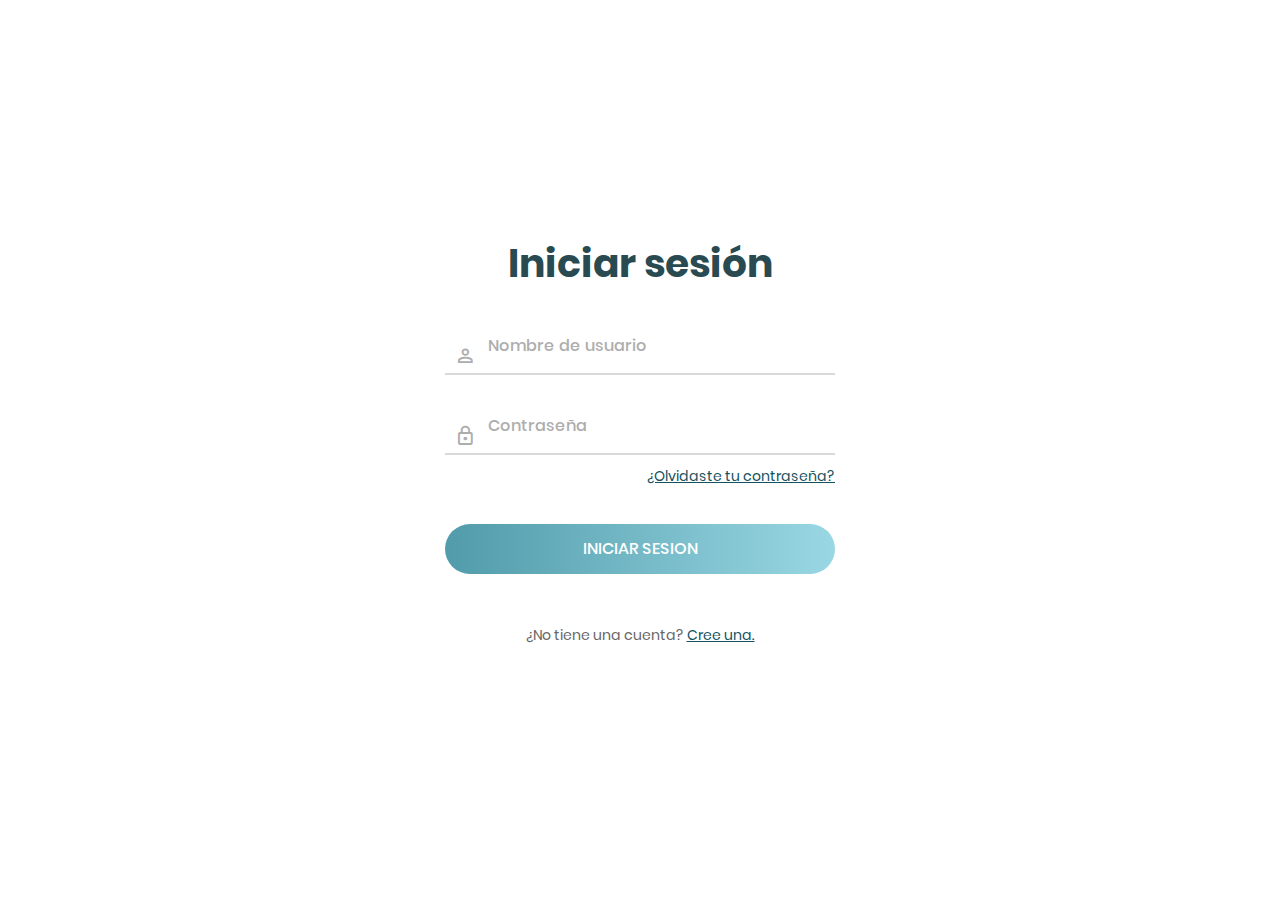
==== Login/index.html @ 6025db50 "Login" ====
<!DOCTYPE html>
<html lang="es">
<head>
	<title>Login</title>
	<meta charset="UTF-8">
	<meta name="viewport" content="width=device-width, initial-scale=1">
	<link rel="icon" type="image/png" href="images/icons/harasho.jpg"/>
	<link rel="stylesheet" type="text/css" href="fonts/font-awesome-4.7.0/css/font-awesome.min.css">
	<link rel="stylesheet" type="text/css" href="fonts/iconic/css/material-design-iconic-font.min.css">
	<link rel="stylesheet" type="text/css" href="css/util.css">
	<link rel="stylesheet" type="text/css" href="css/main.css">
</head>
<body>	
	<div class="limiter">
		<div class="container-login100" style="background-image: url('images/erza.png');">
			<div class="wrap-login100 p-l-55 p-r-55 p-t-60 p-b-54">
				<form class="login100-form validate-form">
					<span class="login100-form-title p-b-30">
						Iniciar sesión
					</span>

					<div class="wrap-input100 validate-input m-b-23" data-validate = "Ingrese su nombre de usuario">
						<input class="input100" type="text" name="username" placeholder="Nombre de usuario">
						<span class="focus-input100" data-symbol="&#xf206;"></span>
					</div>

					<div class="wrap-input100 validate-input" data-validate="Ingrese su contraseña">
						<input class="input100" type="password" name="pass" placeholder="Contraseña">
						<span class="focus-input100" data-symbol="&#xf190;"></span>
					</div>
					
					<div class="text-right p-t-8 p-b-35">
						<a href="#">
							¿Olvidaste tu contraseña?
						</a>
					</div>
					
					<div class="container-login100-form-btn">
						<div class="wrap-login100-form-btn">
							<div class="login100-form-bgbtn"></div>
							<button class="login100-form-btn">
								Iniciar sesion
							</button>
						</div>
					</div>

					<div class="flex-col-c p-t-50">
						<span class="txt1 p-b-17">
							¿No tiene una cuenta?
							<a href="#">
							Cree una.
							</a>
						</span>
					</div>
				</form>
			</div>
		</div>
	</div>
	

	<div id="dropDownSelect1"></div>
	
	<script src="css/jquery-3.2.1.min.js"></script>
	<script src="js/main.js"></script>

</body>
</html>
---- Login/fonts/iconic/css/material-design-iconic-font.min.css ----
@font-face{font-family:Material-Design-Iconic-Font;src:url(../fonts/Material-Design-Iconic-Font.woff2?v=2.2.0) format('woff2'),url(../fonts/Material-Design-Iconic-Font.woff?v=2.2.0) format('woff'),url(../fonts/Material-Design-Iconic-Font.ttf?v=2.2.0) format('truetype')}.zmdi{display:inline-block;font:normal normal normal 14px/1 'Material-Design-Iconic-Font';font-size:inherit;text-rendering:auto;-webkit-font-smoothing:antialiased;-moz-osx-font-smoothing:grayscale}.zmdi-hc-lg{font-size:1.33333333em;line-height:.75em;vertical-align:-15%}.zmdi-hc-2x{font-size:2em}.zmdi-hc-3x{font-size:3em}.zmdi-hc-4x{font-size:4em}.zmdi-hc-5x{font-size:5em}.zmdi-hc-fw{width:1.28571429em;text-align:center}.zmdi-hc-ul{padding-left:0;margin-left:2.14285714em;list-style-type:none}.zmdi-hc-ul>li{position:relative}.zmdi-hc-li{position:absolute;left:-2.14285714em;width:2.14285714em;top:.14285714em;text-align:center}.zmdi-hc-li.zmdi-hc-lg{left:-1.85714286em}.zmdi-hc-border{padding:.1em .25em;border:solid .1em #9e9e9e;border-radius:2px}.zmdi-hc-border-circle{padding:.1em .25em;border:solid .1em #9e9e9e;border-radius:50%}.zmdi.pull-left{float:left;margin-right:.15em}.zmdi.pull-right{float:right;margin-left:.15em}.zmdi-hc-spin{-webkit-animation:zmdi-spin 1.5s infinite linear;animation:zmdi-spin 1.5s infinite linear}.zmdi-hc-spin-reverse{-webkit-animation:zmdi-spin-reverse 1.5s infinite linear;animation:zmdi-spin-reverse 1.5s infinite linear}@-webkit-keyframes zmdi-spin{0%{-webkit-transform:rotate(0deg);transform:rotate(0deg)}100%{-webkit-transform:rotate(359deg);transform:rotate(359deg)}}@keyframes zmdi-spin{0%{-webkit-transform:rotate(0deg);transform:rotate(0deg)}100%{-webkit-transform:rotate(359deg);transform:rotate(359deg)}}@-webkit-keyframes zmdi-spin-reverse{0%{-webkit-transform:rotate(0deg);transform:rotate(0deg)}100%{-webkit-transform:rotate(-359deg);transform:rotate(-359deg)}}@keyframes zmdi-spin-reverse{0%{-webkit-transform:rotate(0deg);transform:rotate(0deg)}100%{-webkit-transform:rotate(-359deg);transform:rotate(-359deg)}}.zmdi-hc-rotate-90{-webkit-transform:rotate(90deg);-ms-transform:rotate(90deg);transform:rotate(90deg)}.zmdi-hc-rotate-180{-webkit-transform:rotate(180deg);-ms-transform:rotate(180deg);transform:rotate(180deg)}.zmdi-hc-rotate-270{-webkit-transform:rotate(270deg);-ms-transform:rotate(270deg);transform:rotate(270deg)}.zmdi-hc-flip-horizontal{-webkit-transform:scale(-1,1);-ms-transform:scale(-1,1);transform:scale(-1,1)}.zmdi-hc-flip-vertical{-webkit-transform:scale(1,-1);-ms-transform:scale(1,-1);transform:scale(1,-1)}.zmdi-hc-stack{position:relative;display:inline-block;width:2em;height:2em;line-height:2em;vertical-align:middle}.zmdi-hc-stack-1x,.zmdi-hc-stack-2x{position:absolute;left:0;width:100%;text-align:center}.zmdi-hc-stack-1x{line-height:inherit}.zmdi-hc-stack-2x{font-size:2em}.zmdi-hc-inverse{color:#fff}.zmdi-3d-rotation:before{content:'\f101'}.zmdi-airplane-off:before{content:'\f102'}.zmdi-airplane:before{content:'\f103'}.zmdi-album:before{content:'\f104'}.zmdi-archive:before{content:'\f105'}.zmdi-assignment-account:before{content:'\f106'}.zmdi-assignment-alert:before{content:'\f107'}.zmdi-assignment-check:before{content:'\f108'}.zmdi-assignment-o:before{content:'\f109'}.zmdi-assignment-return:before{content:'\f10a'}.zmdi-assignment-returned:before{content:'\f10b'}.zmdi-assignment:before{content:'\f10c'}.zmdi-attachment-alt:before{content:'\f10d'}.zmdi-attachment:before{content:'\f10e'}.zmdi-audio:before{content:'\f10f'}.zmdi-badge-check:before{content:'\f110'}.zmdi-balance-wallet:before{content:'\f111'}.zmdi-balance:before{content:'\f112'}.zmdi-battery-alert:before{content:'\f113'}.zmdi-battery-flash:before{content:'\f114'}.zmdi-battery-unknown:before{content:'\f115'}.zmdi-battery:before{content:'\f116'}.zmdi-bike:before{content:'\f117'}.zmdi-block-alt:before{content:'\f118'}.zmdi-block:before{content:'\f119'}.zmdi-boat:before{content:'\f11a'}.zmdi-book-image:before{content:'\f11b'}.zmdi-book:before{content:'\f11c'}.zmdi-bookmark-outline:before{content:'\f11d'}.zmdi-bookmark:before{content:'\f11e'}.zmdi-brush:before{content:'\f11f'}.zmdi-bug:before{content:'\f120'}.zmdi-bus:before{content:'\f121'}.zmdi-cake:before{content:'\f122'}.zmdi-car-taxi:before{content:'\f123'}.zmdi-car-wash:before{content:'\f124'}.zmdi-car:before{content:'\f125'}.zmdi-card-giftcard:before{content:'\f126'}.zmdi-card-membership:before{content:'\f127'}.zmdi-card-travel:before{content:'\f128'}.zmdi-card:before{content:'\f129'}.zmdi-case-check:before{content:'\f12a'}.zmdi-case-download:before{content:'\f12b'}.zmdi-case-play:before{content:'\f12c'}.zmdi-case:before{content:'\f12d'}.zmdi-cast-connected:before{content:'\f12e'}.zmdi-cast:before{content:'\f12f'}.zmdi-chart-donut:before{content:'\f130'}.zmdi-chart:before{content:'\f131'}.zmdi-city-alt:before{content:'\f132'}.zmdi-city:before{content:'\f133'}.zmdi-close-circle-o:before{content:'\f134'}.zmdi-close-circle:before{content:'\f135'}.zmdi-close:before{content:'\f136'}.zmdi-cocktail:before{content:'\f137'}.zmdi-code-setting:before{content:'\f138'}.zmdi-code-smartphone:before{content:'\f139'}.zmdi-code:before{content:'\f13a'}.zmdi-coffee:before{content:'\f13b'}.zmdi-collection-bookmark:before{content:'\f13c'}.zmdi-collection-case-play:before{content:'\f13d'}.zmdi-collection-folder-image:before{content:'\f13e'}.zmdi-collection-image-o:before{content:'\f13f'}.zmdi-collection-image:before{content:'\f140'}.zmdi-collection-item-1:before{content:'\f141'}.zmdi-collection-item-2:before{content:'\f142'}.zmdi-collection-item-3:before{content:'\f143'}.zmdi-collection-item-4:before{content:'\f144'}.zmdi-collection-item-5:before{content:'\f145'}.zmdi-collection-item-6:before{content:'\f146'}.zmdi-collection-item-7:before{content:'\f147'}.zmdi-collection-item-8:before{content:'\f148'}.zmdi-collection-item-9-plus:before{content:'\f149'}.zmdi-collection-item-9:before{content:'\f14a'}.zmdi-collection-item:before{content:'\f14b'}.zmdi-collection-music:before{content:'\f14c'}.zmdi-collection-pdf:before{content:'\f14d'}.zmdi-collection-plus:before{content:'\f14e'}.zmdi-collection-speaker:before{content:'\f14f'}.zmdi-collection-text:before{content:'\f150'}.zmdi-collection-video:before{content:'\f151'}.zmdi-compass:before{content:'\f152'}.zmdi-cutlery:before{content:'\f153'}.zmdi-delete:before{content:'\f154'}.zmdi-dialpad:before{content:'\f155'}.zmdi-dns:before{content:'\f156'}.zmdi-drink:before{content:'\f157'}.zmdi-edit:before{content:'\f158'}.zmdi-email-open:before{content:'\f159'}.zmdi-email:before{content:'\f15a'}.zmdi-eye-off:before{content:'\f15b'}.zmdi-eye:before{content:'\f15c'}.zmdi-eyedropper:before{content:'\f15d'}.zmdi-favorite-outline:before{content:'\f15e'}.zmdi-favorite:before{content:'\f15f'}.zmdi-filter-list:before{content:'\f160'}.zmdi-fire:before{content:'\f161'}.zmdi-flag:before{content:'\f162'}.zmdi-flare:before{content:'\f163'}.zmdi-flash-auto:before{content:'\f164'}.zmdi-flash-off:before{content:'\f165'}.zmdi-flash:before{content:'\f166'}.zmdi-flip:before{content:'\f167'}.zmdi-flower-alt:before{content:'\f168'}.zmdi-flower:before{content:'\f169'}.zmdi-font:before{content:'\f16a'}.zmdi-fullscreen-alt:before{content:'\f16b'}.zmdi-fullscreen-exit:before{content:'\f16c'}.zmdi-fullscreen:before{content:'\f16d'}.zmdi-functions:before{content:'\f16e'}.zmdi-gas-station:before{content:'\f16f'}.zmdi-gesture:before{content:'\f170'}.zmdi-globe-alt:before{content:'\f171'}.zmdi-globe-lock:before{content:'\f172'}.zmdi-globe:before{content:'\f173'}.zmdi-graduation-cap:before{content:'\f174'}.zmdi-home:before{content:'\f175'}.zmdi-hospital-alt:before{content:'\f176'}.zmdi-hospital:before{content:'\f177'}.zmdi-hotel:before{content:'\f178'}.zmdi-hourglass-alt:before{content:'\f179'}.zmdi-hourglass-outline:before{content:'\f17a'}.zmdi-hourglass:before{content:'\f17b'}.zmdi-http:before{content:'\f17c'}.zmdi-image-alt:before{content:'\f17d'}.zmdi-image-o:before{content:'\f17e'}.zmdi-image:before{content:'\f17f'}.zmdi-inbox:before{content:'\f180'}.zmdi-invert-colors-off:before{content:'\f181'}.zmdi-invert-colors:before{content:'\f182'}.zmdi-key:before{content:'\f183'}.zmdi-label-alt-outline:before{content:'\f184'}.zmdi-label-alt:before{content:'\f185'}.zmdi-label-heart:before{content:'\f186'}.zmdi-label:before{content:'\f187'}.zmdi-labels:before{content:'\f188'}.zmdi-lamp:before{content:'\f189'}.zmdi-landscape:before{content:'\f18a'}.zmdi-layers-off:before{content:'\f18b'}.zmdi-layers:before{content:'\f18c'}.zmdi-library:before{content:'\f18d'}.zmdi-link:before{content:'\f18e'}.zmdi-lock-open:before{content:'\f18f'}.zmdi-lock-outline:before{content:'\f190'}.zmdi-lock:before{content:'\f191'}.zmdi-mail-reply-all:before{content:'\f192'}.zmdi-mail-reply:before{content:'\f193'}.zmdi-mail-send:before{content:'\f194'}.zmdi-mall:before{content:'\f195'}.zmdi-map:before{content:'\f196'}.zmdi-menu:before{content:'\f197'}.zmdi-money-box:before{content:'\f198'}.zmdi-money-off:before{content:'\f199'}.zmdi-money:before{content:'\f19a'}.zmdi-more-vert:before{content:'\f19b'}.zmdi-more:before{content:'\f19c'}.zmdi-movie-alt:before{content:'\f19d'}.zmdi-movie:before{content:'\f19e'}.zmdi-nature-people:before{content:'\f19f'}.zmdi-nature:before{content:'\f1a0'}.zmdi-navigation:before{content:'\f1a1'}.zmdi-open-in-browser:before{content:'\f1a2'}.zmdi-open-in-new:before{content:'\f1a3'}.zmdi-palette:before{content:'\f1a4'}.zmdi-parking:before{content:'\f1a5'}.zmdi-pin-account:before{content:'\f1a6'}.zmdi-pin-assistant:before{content:'\f1a7'}.zmdi-pin-drop:before{content:'\f1a8'}.zmdi-pin-help:before{content:'\f1a9'}.zmdi-pin-off:before{content:'\f1aa'}.zmdi-pin:before{content:'\f1ab'}.zmdi-pizza:before{content:'\f1ac'}.zmdi-plaster:before{content:'\f1ad'}.zmdi-power-setting:before{content:'\f1ae'}.zmdi-power:before{content:'\f1af'}.zmdi-print:before{content:'\f1b0'}.zmdi-puzzle-piece:before{content:'\f1b1'}.zmdi-quote:before{content:'\f1b2'}.zmdi-railway:before{content:'\f1b3'}.zmdi-receipt:before{content:'\f1b4'}.zmdi-refresh-alt:before{content:'\f1b5'}.zmdi-refresh-sync-alert:before{content:'\f1b6'}.zmdi-refresh-sync-off:before{content:'\f1b7'}.zmdi-refresh-sync:before{content:'\f1b8'}.zmdi-refresh:before{content:'\f1b9'}.zmdi-roller:before{content:'\f1ba'}.zmdi-ruler:before{content:'\f1bb'}.zmdi-scissors:before{content:'\f1bc'}.zmdi-screen-rotation-lock:before{content:'\f1bd'}.zmdi-screen-rotation:before{content:'\f1be'}.zmdi-search-for:before{content:'\f1bf'}.zmdi-search-in-file:before{content:'\f1c0'}.zmdi-search-in-page:before{content:'\f1c1'}.zmdi-search-replace:before{content:'\f1c2'}.zmdi-search:before{content:'\f1c3'}.zmdi-seat:before{content:'\f1c4'}.zmdi-settings-square:before{content:'\f1c5'}.zmdi-settings:before{content:'\f1c6'}.zmdi-shield-check:before{content:'\f1c7'}.zmdi-shield-security:before{content:'\f1c8'}.zmdi-shopping-basket:before{content:'\f1c9'}.zmdi-shopping-cart-plus:before{content:'\f1ca'}.zmdi-shopping-cart:before{content:'\f1cb'}.zmdi-sign-in:before{content:'\f1cc'}.zmdi-sort-amount-asc:before{content:'\f1cd'}.zmdi-sort-amount-desc:before{content:'\f1ce'}.zmdi-sort-asc:before{content:'\f1cf'}.zmdi-sort-desc:before{content:'\f1d0'}.zmdi-spellcheck:before{content:'\f1d1'}.zmdi-storage:before{content:'\f1d2'}.zmdi-store-24:before{content:'\f1d3'}.zmdi-store:before{content:'\f1d4'}.zmdi-subway:before{content:'\f1d5'}.zmdi-sun:before{content:'\f1d6'}.zmdi-tab-unselected:before{content:'\f1d7'}.zmdi-tab:before{content:'\f1d8'}.zmdi-tag-close:before{content:'\f1d9'}.zmdi-tag-more:before{content:'\f1da'}.zmdi-tag:before{content:'\f1db'}.zmdi-thumb-down:before{content:'\f1dc'}.zmdi-thumb-up-down:before{content:'\f1dd'}.zmdi-thumb-up:before{content:'\f1de'}.zmdi-ticket-star:before{content:'\f1df'}.zmdi-toll:before{content:'\f1e0'}.zmdi-toys:before{content:'\f1e1'}.zmdi-traffic:before{content:'\f1e2'}.zmdi-translate:before{content:'\f1e3'}.zmdi-triangle-down:before{content:'\f1e4'}.zmdi-triangle-up:before{content:'\f1e5'}.zmdi-truck:before{content:'\f1e6'}.zmdi-turning-sign:before{content:'\f1e7'}.zmdi-wallpaper:before{content:'\f1e8'}.zmdi-washing-machine:before{content:'\f1e9'}.zmdi-window-maximize:before{content:'\f1ea'}.zmdi-window-minimize:before{content:'\f1eb'}.zmdi-window-restore:before{content:'\f1ec'}.zmdi-wrench:before{content:'\f1ed'}.zmdi-zoom-in:before{content:'\f1ee'}.zmdi-zoom-out:before{content:'\f1ef'}.zmdi-alert-circle-o:before{content:'\f1f0'}.zmdi-alert-circle:before{content:'\f1f1'}.zmdi-alert-octagon:before{content:'\f1f2'}.zmdi-alert-polygon:before{content:'\f1f3'}.zmdi-alert-triangle:before{content:'\f1f4'}.zmdi-help-outline:before{content:'\f1f5'}.zmdi-help:before{content:'\f1f6'}.zmdi-info-outline:before{content:'\f1f7'}.zmdi-info:before{content:'\f1f8'}.zmdi-notifications-active:before{content:'\f1f9'}.zmdi-notifications-add:before{content:'\f1fa'}.zmdi-notifications-none:before{content:'\f1fb'}.zmdi-notifications-off:before{content:'\f1fc'}.zmdi-notifications-paused:before{content:'\f1fd'}.zmdi-notifications:before{content:'\f1fe'}.zmdi-account-add:before{content:'\f1ff'}.zmdi-account-box-mail:before{content:'\f200'}.zmdi-account-box-o:before{content:'\f201'}.zmdi-account-box-phone:before{content:'\f202'}.zmdi-account-box:before{content:'\f203'}.zmdi-account-calendar:before{content:'\f204'}.zmdi-account-circle:before{content:'\f205'}.zmdi-account-o:before{content:'\f206'}.zmdi-account:before{content:'\f207'}.zmdi-accounts-add:before{content:'\f208'}.zmdi-accounts-alt:before{content:'\f209'}.zmdi-accounts-list-alt:before{content:'\f20a'}.zmdi-accounts-list:before{content:'\f20b'}.zmdi-accounts-outline:before{content:'\f20c'}.zmdi-accounts:before{content:'\f20d'}.zmdi-face:before{content:'\f20e'}.zmdi-female:before{content:'\f20f'}.zmdi-male-alt:before{content:'\f210'}.zmdi-male-female:before{content:'\f211'}.zmdi-male:before{content:'\f212'}.zmdi-mood-bad:before{content:'\f213'}.zmdi-mood:before{content:'\f214'}.zmdi-run:before{content:'\f215'}.zmdi-walk:before{content:'\f216'}.zmdi-cloud-box:before{content:'\f217'}.zmdi-cloud-circle:before{content:'\f218'}.zmdi-cloud-done:before{content:'\f219'}.zmdi-cloud-download:before{content:'\f21a'}.zmdi-cloud-off:before{content:'\f21b'}.zmdi-cloud-outline-alt:before{content:'\f21c'}.zmdi-cloud-outline:before{content:'\f21d'}.zmdi-cloud-upload:before{content:'\f21e'}.zmdi-cloud:before{content:'\f21f'}.zmdi-download:before{content:'\f220'}.zmdi-file-plus:before{content:'\f221'}.zmdi-file-text:before{content:'\f222'}.zmdi-file:before{content:'\f223'}.zmdi-folder-outline:before{content:'\f224'}.zmdi-folder-person:before{content:'\f225'}.zmdi-folder-star-alt:before{content:'\f226'}.zmdi-folder-star:before{content:'\f227'}.zmdi-folder:before{content:'\f228'}.zmdi-gif:before{content:'\f229'}.zmdi-upload:before{content:'\f22a'}.zmdi-border-all:before{content:'\f22b'}.zmdi-border-bottom:before{content:'\f22c'}.zmdi-border-clear:before{content:'\f22d'}.zmdi-border-color:before{content:'\f22e'}.zmdi-border-horizontal:before{content:'\f22f'}.zmdi-border-inner:before{content:'\f230'}.zmdi-border-left:before{content:'\f231'}.zmdi-border-outer:before{content:'\f232'}.zmdi-border-right:before{content:'\f233'}.zmdi-border-style:before{content:'\f234'}.zmdi-border-top:before{content:'\f235'}.zmdi-border-vertical:before{content:'\f236'}.zmdi-copy:before{content:'\f237'}.zmdi-crop:before{content:'\f238'}.zmdi-format-align-center:before{content:'\f239'}.zmdi-format-align-justify:before{content:'\f23a'}.zmdi-format-align-left:before{content:'\f23b'}.zmdi-format-align-right:before{content:'\f23c'}.zmdi-format-bold:before{content:'\f23d'}.zmdi-format-clear-all:before{content:'\f23e'}.zmdi-format-clear:before{content:'\f23f'}.zmdi-format-color-fill:before{content:'\f240'}.zmdi-format-color-reset:before{content:'\f241'}.zmdi-format-color-text:before{content:'\f242'}.zmdi-format-indent-decrease:before{content:'\f243'}.zmdi-format-indent-increase:before{content:'\f244'}.zmdi-format-italic:before{content:'\f245'}.zmdi-format-line-spacing:before{content:'\f246'}.zmdi-format-list-bulleted:before{content:'\f247'}.zmdi-format-list-numbered:before{content:'\f248'}.zmdi-format-ltr:before{content:'\f249'}.zmdi-format-rtl:before{content:'\f24a'}.zmdi-format-size:before{content:'\f24b'}.zmdi-format-strikethrough-s:before{content:'\f24c'}.zmdi-format-strikethrough:before{content:'\f24d'}.zmdi-format-subject:before{content:'\f24e'}.zmdi-format-underlined:before{content:'\f24f'}.zmdi-format-valign-bottom:before{content:'\f250'}.zmdi-format-valign-center:before{content:'\f251'}.zmdi-format-valign-top:before{content:'\f252'}.zmdi-redo:before{content:'\f253'}.zmdi-select-all:before{content:'\f254'}.zmdi-space-bar:before{content:'\f255'}.zmdi-text-format:before{content:'\f256'}.zmdi-transform:before{content:'\f257'}.zmdi-undo:before{content:'\f258'}.zmdi-wrap-text:before{content:'\f259'}.zmdi-comment-alert:before{content:'\f25a'}.zmdi-comment-alt-text:before{content:'\f25b'}.zmdi-comment-alt:before{content:'\f25c'}.zmdi-comment-edit:before{content:'\f25d'}.zmdi-comment-image:before{content:'\f25e'}.zmdi-comment-list:before{content:'\f25f'}.zmdi-comment-more:before{content:'\f260'}.zmdi-comment-outline:before{content:'\f261'}.zmdi-comment-text-alt:before{content:'\f262'}.zmdi-comment-text:before{content:'\f263'}.zmdi-comment-video:before{content:'\f264'}.zmdi-comment:before{content:'\f265'}.zmdi-comments:before{content:'\f266'}.zmdi-check-all:before{content:'\f267'}.zmdi-check-circle-u:before{content:'\f268'}.zmdi-check-circle:before{content:'\f269'}.zmdi-check-square:before{content:'\f26a'}.zmdi-check:before{content:'\f26b'}.zmdi-circle-o:before{content:'\f26c'}.zmdi-circle:before{content:'\f26d'}.zmdi-dot-circle-alt:before{content:'\f26e'}.zmdi-dot-circle:before{content:'\f26f'}.zmdi-minus-circle-outline:before{content:'\f270'}.zmdi-minus-circle:before{content:'\f271'}.zmdi-minus-square:before{content:'\f272'}.zmdi-minus:before{content:'\f273'}.zmdi-plus-circle-o-duplicate:before{content:'\f274'}.zmdi-plus-circle-o:before{content:'\f275'}.zmdi-plus-circle:before{content:'\f276'}.zmdi-plus-square:before{content:'\f277'}.zmdi-plus:before{content:'\f278'}.zmdi-square-o:before{content:'\f279'}.zmdi-star-circle:before{content:'\f27a'}.zmdi-star-half:before{content:'\f27b'}.zmdi-star-outline:before{content:'\f27c'}.zmdi-star:before{content:'\f27d'}.zmdi-bluetooth-connected:before{content:'\f27e'}.zmdi-bluetooth-off:before{content:'\f27f'}.zmdi-bluetooth-search:before{content:'\f280'}.zmdi-bluetooth-setting:before{content:'\f281'}.zmdi-bluetooth:before{content:'\f282'}.zmdi-camera-add:before{content:'\f283'}.zmdi-camera-alt:before{content:'\f284'}.zmdi-camera-bw:before{content:'\f285'}.zmdi-camera-front:before{content:'\f286'}.zmdi-camera-mic:before{content:'\f287'}.zmdi-camera-party-mode:before{content:'\f288'}.zmdi-camera-rear:before{content:'\f289'}.zmdi-camera-roll:before{content:'\f28a'}.zmdi-camera-switch:before{content:'\f28b'}.zmdi-camera:before{content:'\f28c'}.zmdi-card-alert:before{content:'\f28d'}.zmdi-card-off:before{content:'\f28e'}.zmdi-card-sd:before{content:'\f28f'}.zmdi-card-sim:before{content:'\f290'}.zmdi-desktop-mac:before{content:'\f291'}.zmdi-desktop-windows:before{content:'\f292'}.zmdi-device-hub:before{content:'\f293'}.zmdi-devices-off:before{content:'\f294'}.zmdi-devices:before{content:'\f295'}.zmdi-dock:before{content:'\f296'}.zmdi-floppy:before{content:'\f297'}.zmdi-gamepad:before{content:'\f298'}.zmdi-gps-dot:before{content:'\f299'}.zmdi-gps-off:before{content:'\f29a'}.zmdi-gps:before{content:'\f29b'}.zmdi-headset-mic:before{content:'\f29c'}.zmdi-headset:before{content:'\f29d'}.zmdi-input-antenna:before{content:'\f29e'}.zmdi-input-composite:before{content:'\f29f'}.zmdi-input-hdmi:before{content:'\f2a0'}.zmdi-input-power:before{content:'\f2a1'}.zmdi-input-svideo:before{content:'\f2a2'}.zmdi-keyboard-hide:before{content:'\f2a3'}.zmdi-keyboard:before{content:'\f2a4'}.zmdi-laptop-chromebook:before{content:'\f2a5'}.zmdi-laptop-mac:before{content:'\f2a6'}.zmdi-laptop:before{content:'\f2a7'}.zmdi-mic-off:before{content:'\f2a8'}.zmdi-mic-outline:before{content:'\f2a9'}.zmdi-mic-setting:before{content:'\f2aa'}.zmdi-mic:before{content:'\f2ab'}.zmdi-mouse:before{content:'\f2ac'}.zmdi-network-alert:before{content:'\f2ad'}.zmdi-network-locked:before{content:'\f2ae'}.zmdi-network-off:before{content:'\f2af'}.zmdi-network-outline:before{content:'\f2b0'}.zmdi-network-setting:before{content:'\f2b1'}.zmdi-network:before{content:'\f2b2'}.zmdi-phone-bluetooth:before{content:'\f2b3'}.zmdi-phone-end:before{content:'\f2b4'}.zmdi-phone-forwarded:before{content:'\f2b5'}.zmdi-phone-in-talk:before{content:'\f2b6'}.zmdi-phone-locked:before{content:'\f2b7'}.zmdi-phone-missed:before{content:'\f2b8'}.zmdi-phone-msg:before{content:'\f2b9'}.zmdi-phone-paused:before{content:'\f2ba'}.zmdi-phone-ring:before{content:'\f2bb'}.zmdi-phone-setting:before{content:'\f2bc'}.zmdi-phone-sip:before{content:'\f2bd'}.zmdi-phone:before{content:'\f2be'}.zmdi-portable-wifi-changes:before{content:'\f2bf'}.zmdi-portable-wifi-off:before{content:'\f2c0'}.zmdi-portable-wifi:before{content:'\f2c1'}.zmdi-radio:before{content:'\f2c2'}.zmdi-reader:before{content:'\f2c3'}.zmdi-remote-control-alt:before{content:'\f2c4'}.zmdi-remote-control:before{content:'\f2c5'}.zmdi-router:before{content:'\f2c6'}.zmdi-scanner:before{content:'\f2c7'}.zmdi-smartphone-android:before{content:'\f2c8'}.zmdi-smartphone-download:before{content:'\f2c9'}.zmdi-smartphone-erase:before{content:'\f2ca'}.zmdi-smartphone-info:before{content:'\f2cb'}.zmdi-smartphone-iphone:before{content:'\f2cc'}.zmdi-smartphone-landscape-lock:before{content:'\f2cd'}.zmdi-smartphone-landscape:before{content:'\f2ce'}.zmdi-smartphone-lock:before{content:'\f2cf'}.zmdi-smartphone-portrait-lock:before{content:'\f2d0'}.zmdi-smartphone-ring:before{content:'\f2d1'}.zmdi-smartphone-setting:before{content:'\f2d2'}.zmdi-smartphone-setup:before{content:'\f2d3'}.zmdi-smartphone:before{content:'\f2d4'}.zmdi-speaker:before{content:'\f2d5'}.zmdi-tablet-android:before{content:'\f2d6'}.zmdi-tablet-mac:before{content:'\f2d7'}.zmdi-tablet:before{content:'\f2d8'}.zmdi-tv-alt-play:before{content:'\f2d9'}.zmdi-tv-list:before{content:'\f2da'}.zmdi-tv-play:before{content:'\f2db'}.zmdi-tv:before{content:'\f2dc'}.zmdi-usb:before{content:'\f2dd'}.zmdi-videocam-off:before{content:'\f2de'}.zmdi-videocam-switch:before{content:'\f2df'}.zmdi-videocam:before{content:'\f2e0'}.zmdi-watch:before{content:'\f2e1'}.zmdi-wifi-alt-2:before{content:'\f2e2'}.zmdi-wifi-alt:before{content:'\f2e3'}.zmdi-wifi-info:before{content:'\f2e4'}.zmdi-wifi-lock:before{content:'\f2e5'}.zmdi-wifi-off:before{content:'\f2e6'}.zmdi-wifi-outline:before{content:'\f2e7'}.zmdi-wifi:before{content:'\f2e8'}.zmdi-arrow-left-bottom:before{content:'\f2e9'}.zmdi-arrow-left:before{content:'\f2ea'}.zmdi-arrow-merge:before{content:'\f2eb'}.zmdi-arrow-missed:before{content:'\f2ec'}.zmdi-arrow-right-top:before{content:'\f2ed'}.zmdi-arrow-right:before{content:'\f2ee'}.zmdi-arrow-split:before{content:'\f2ef'}.zmdi-arrows:before{content:'\f2f0'}.zmdi-caret-down-circle:before{content:'\f2f1'}.zmdi-caret-down:before{content:'\f2f2'}.zmdi-caret-left-circle:before{content:'\f2f3'}.zmdi-caret-left:before{content:'\f2f4'}.zmdi-caret-right-circle:before{content:'\f2f5'}.zmdi-caret-right:before{content:'\f2f6'}.zmdi-caret-up-circle:before{content:'\f2f7'}.zmdi-caret-up:before{content:'\f2f8'}.zmdi-chevron-down:before{content:'\f2f9'}.zmdi-chevron-left:before{content:'\f2fa'}.zmdi-chevron-right:before{content:'\f2fb'}.zmdi-chevron-up:before{content:'\f2fc'}.zmdi-forward:before{content:'\f2fd'}.zmdi-long-arrow-down:before{content:'\f2fe'}.zmdi-long-arrow-left:before{content:'\f2ff'}.zmdi-long-arrow-return:before{content:'\f300'}.zmdi-long-arrow-right:before{content:'\f301'}.zmdi-long-arrow-tab:before{content:'\f302'}.zmdi-long-arrow-up:before{content:'\f303'}.zmdi-rotate-ccw:before{content:'\f304'}.zmdi-rotate-cw:before{content:'\f305'}.zmdi-rotate-left:before{content:'\f306'}.zmdi-rotate-right:before{content:'\f307'}.zmdi-square-down:before{content:'\f308'}.zmdi-square-right:before{content:'\f309'}.zmdi-swap-alt:before{content:'\f30a'}.zmdi-swap-vertical-circle:before{content:'\f30b'}.zmdi-swap-vertical:before{content:'\f30c'}.zmdi-swap:before{content:'\f30d'}.zmdi-trending-down:before{content:'\f30e'}.zmdi-trending-flat:before{content:'\f30f'}.zmdi-trending-up:before{content:'\f310'}.zmdi-unfold-less:before{content:'\f311'}.zmdi-unfold-more:before{content:'\f312'}.zmdi-apps:before{content:'\f313'}.zmdi-grid-off:before{content:'\f314'}.zmdi-grid:before{content:'\f315'}.zmdi-view-agenda:before{content:'\f316'}.zmdi-view-array:before{content:'\f317'}.zmdi-view-carousel:before{content:'\f318'}.zmdi-view-column:before{content:'\f319'}.zmdi-view-comfy:before{content:'\f31a'}.zmdi-view-compact:before{content:'\f31b'}.zmdi-view-dashboard:before{content:'\f31c'}.zmdi-view-day:before{content:'\f31d'}.zmdi-view-headline:before{content:'\f31e'}.zmdi-view-list-alt:before{content:'\f31f'}.zmdi-view-list:before{content:'\f320'}.zmdi-view-module:before{content:'\f321'}.zmdi-view-quilt:before{content:'\f322'}.zmdi-view-stream:before{content:'\f323'}.zmdi-view-subtitles:before{content:'\f324'}.zmdi-view-toc:before{content:'\f325'}.zmdi-view-web:before{content:'\f326'}.zmdi-view-week:before{content:'\f327'}.zmdi-widgets:before{content:'\f328'}.zmdi-alarm-check:before{content:'\f329'}.zmdi-alarm-off:before{content:'\f32a'}.zmdi-alarm-plus:before{content:'\f32b'}.zmdi-alarm-snooze:before{content:'\f32c'}.zmdi-alarm:before{content:'\f32d'}.zmdi-calendar-alt:before{content:'\f32e'}.zmdi-calendar-check:before{content:'\f32f'}.zmdi-calendar-close:before{content:'\f330'}.zmdi-calendar-note:before{content:'\f331'}.zmdi-calendar:before{content:'\f332'}.zmdi-time-countdown:before{content:'\f333'}.zmdi-time-interval:before{content:'\f334'}.zmdi-time-restore-setting:before{content:'\f335'}.zmdi-time-restore:before{content:'\f336'}.zmdi-time:before{content:'\f337'}.zmdi-timer-off:before{content:'\f338'}.zmdi-timer:before{content:'\f339'}.zmdi-android-alt:before{content:'\f33a'}.zmdi-android:before{content:'\f33b'}.zmdi-apple:before{content:'\f33c'}.zmdi-behance:before{content:'\f33d'}.zmdi-codepen:before{content:'\f33e'}.zmdi-dribbble:before{content:'\f33f'}.zmdi-dropbox:before{content:'\f340'}.zmdi-evernote:before{content:'\f341'}.zmdi-facebook-box:before{content:'\f342'}.zmdi-facebook:before{content:'\f343'}.zmdi-github-box:before{content:'\f344'}.zmdi-github:before{content:'\f345'}.zmdi-google-drive:before{content:'\f346'}.zmdi-google-earth:before{content:'\f347'}.zmdi-google-glass:before{content:'\f348'}.zmdi-google-maps:before{content:'\f349'}.zmdi-google-pages:before{content:'\f34a'}.zmdi-google-play:before{content:'\f34b'}.zmdi-google-plus-box:before{content:'\f34c'}.zmdi-google-plus:before{content:'\f34d'}.zmdi-google:before{content:'\f34e'}.zmdi-instagram:before{content:'\f34f'}.zmdi-language-css3:before{content:'\f350'}.zmdi-language-html5:before{content:'\f351'}.zmdi-language-javascript:before{content:'\f352'}.zmdi-language-python-alt:before{content:'\f353'}.zmdi-language-python:before{content:'\f354'}.zmdi-lastfm:before{content:'\f355'}.zmdi-linkedin-box:before{content:'\f356'}.zmdi-paypal:before{content:'\f357'}.zmdi-pinterest-box:before{content:'\f358'}.zmdi-pocket:before{content:'\f359'}.zmdi-polymer:before{content:'\f35a'}.zmdi-share:before{content:'\f35b'}.zmdi-stackoverflow:before{content:'\f35c'}.zmdi-steam-square:before{content:'\f35d'}.zmdi-steam:before{content:'\f35e'}.zmdi-twitter-box:before{content:'\f35f'}.zmdi-twitter:before{content:'\f360'}.zmdi-vk:before{content:'\f361'}.zmdi-wikipedia:before{content:'\f362'}.zmdi-windows:before{content:'\f363'}.zmdi-aspect-ratio-alt:before{content:'\f364'}.zmdi-aspect-ratio:before{content:'\f365'}.zmdi-blur-circular:before{content:'\f366'}.zmdi-blur-linear:before{content:'\f367'}.zmdi-blur-off:before{content:'\f368'}.zmdi-blur:before{content:'\f369'}.zmdi-brightness-2:before{content:'\f36a'}.zmdi-brightness-3:before{content:'\f36b'}.zmdi-brightness-4:before{content:'\f36c'}.zmdi-brightness-5:before{content:'\f36d'}.zmdi-brightness-6:before{content:'\f36e'}.zmdi-brightness-7:before{content:'\f36f'}.zmdi-brightness-auto:before{content:'\f370'}.zmdi-brightness-setting:before{content:'\f371'}.zmdi-broken-image:before{content:'\f372'}.zmdi-center-focus-strong:before{content:'\f373'}.zmdi-center-focus-weak:before{content:'\f374'}.zmdi-compare:before{content:'\f375'}.zmdi-crop-16-9:before{content:'\f376'}.zmdi-crop-3-2:before{content:'\f377'}.zmdi-crop-5-4:before{content:'\f378'}.zmdi-crop-7-5:before{content:'\f379'}.zmdi-crop-din:before{content:'\f37a'}.zmdi-crop-free:before{content:'\f37b'}.zmdi-crop-landscape:before{content:'\f37c'}.zmdi-crop-portrait:before{content:'\f37d'}.zmdi-crop-square:before{content:'\f37e'}.zmdi-exposure-alt:before{content:'\f37f'}.zmdi-exposure:before{content:'\f380'}.zmdi-filter-b-and-w:before{content:'\f381'}.zmdi-filter-center-focus:before{content:'\f382'}.zmdi-filter-frames:before{content:'\f383'}.zmdi-filter-tilt-shift:before{content:'\f384'}.zmdi-gradient:before{content:'\f385'}.zmdi-grain:before{content:'\f386'}.zmdi-graphic-eq:before{content:'\f387'}.zmdi-hdr-off:before{content:'\f388'}.zmdi-hdr-strong:before{content:'\f389'}.zmdi-hdr-weak:before{content:'\f38a'}.zmdi-hdr:before{content:'\f38b'}.zmdi-iridescent:before{content:'\f38c'}.zmdi-leak-off:before{content:'\f38d'}.zmdi-leak:before{content:'\f38e'}.zmdi-looks:before{content:'\f38f'}.zmdi-loupe:before{content:'\f390'}.zmdi-panorama-horizontal:before{content:'\f391'}.zmdi-panorama-vertical:before{content:'\f392'}.zmdi-panorama-wide-angle:before{content:'\f393'}.zmdi-photo-size-select-large:before{content:'\f394'}.zmdi-photo-size-select-small:before{content:'\f395'}.zmdi-picture-in-picture:before{content:'\f396'}.zmdi-slideshow:before{content:'\f397'}.zmdi-texture:before{content:'\f398'}.zmdi-tonality:before{content:'\f399'}.zmdi-vignette:before{content:'\f39a'}.zmdi-wb-auto:before{content:'\f39b'}.zmdi-eject-alt:before{content:'\f39c'}.zmdi-eject:before{content:'\f39d'}.zmdi-equalizer:before{content:'\f39e'}.zmdi-fast-forward:before{content:'\f39f'}.zmdi-fast-rewind:before{content:'\f3a0'}.zmdi-forward-10:before{content:'\f3a1'}.zmdi-forward-30:before{content:'\f3a2'}.zmdi-forward-5:before{content:'\f3a3'}.zmdi-hearing:before{content:'\f3a4'}.zmdi-pause-circle-outline:before{content:'\f3a5'}.zmdi-pause-circle:before{content:'\f3a6'}.zmdi-pause:before{content:'\f3a7'}.zmdi-play-circle-outline:before{content:'\f3a8'}.zmdi-play-circle:before{content:'\f3a9'}.zmdi-play:before{content:'\f3aa'}.zmdi-playlist-audio:before{content:'\f3ab'}.zmdi-playlist-plus:before{content:'\f3ac'}.zmdi-repeat-one:before{content:'\f3ad'}.zmdi-repeat:before{content:'\f3ae'}.zmdi-replay-10:before{content:'\f3af'}.zmdi-replay-30:before{content:'\f3b0'}.zmdi-replay-5:before{content:'\f3b1'}.zmdi-replay:before{content:'\f3b2'}.zmdi-shuffle:before{content:'\f3b3'}.zmdi-skip-next:before{content:'\f3b4'}.zmdi-skip-previous:before{content:'\f3b5'}.zmdi-stop:before{content:'\f3b6'}.zmdi-surround-sound:before{content:'\f3b7'}.zmdi-tune:before{content:'\f3b8'}.zmdi-volume-down:before{content:'\f3b9'}.zmdi-volume-mute:before{content:'\f3ba'}.zmdi-volume-off:before{content:'\f3bb'}.zmdi-volume-up:before{content:'\f3bc'}.zmdi-n-1-square:before{content:'\f3bd'}.zmdi-n-2-square:before{content:'\f3be'}.zmdi-n-3-square:before{content:'\f3bf'}.zmdi-n-4-square:before{content:'\f3c0'}.zmdi-n-5-square:before{content:'\f3c1'}.zmdi-n-6-square:before{content:'\f3c2'}.zmdi-neg-1:before{content:'\f3c3'}.zmdi-neg-2:before{content:'\f3c4'}.zmdi-plus-1:before{content:'\f3c5'}.zmdi-plus-2:before{content:'\f3c6'}.zmdi-sec-10:before{content:'\f3c7'}.zmdi-sec-3:before{content:'\f3c8'}.zmdi-zero:before{content:'\f3c9'}.zmdi-airline-seat-flat-angled:before{content:'\f3ca'}.zmdi-airline-seat-flat:before{content:'\f3cb'}.zmdi-airline-seat-individual-suite:before{content:'\f3cc'}.zmdi-airline-seat-legroom-extra:before{content:'\f3cd'}.zmdi-airline-seat-legroom-normal:before{content:'\f3ce'}.zmdi-airline-seat-legroom-reduced:before{content:'\f3cf'}.zmdi-airline-seat-recline-extra:before{content:'\f3d0'}.zmdi-airline-seat-recline-normal:before{content:'\f3d1'}.zmdi-airplay:before{content:'\f3d2'}.zmdi-closed-caption:before{content:'\f3d3'}.zmdi-confirmation-number:before{content:'\f3d4'}.zmdi-developer-board:before{content:'\f3d5'}.zmdi-disc-full:before{content:'\f3d6'}.zmdi-explicit:before{content:'\f3d7'}.zmdi-flight-land:before{content:'\f3d8'}.zmdi-flight-takeoff:before{content:'\f3d9'}.zmdi-flip-to-back:before{content:'\f3da'}.zmdi-flip-to-front:before{content:'\f3db'}.zmdi-group-work:before{content:'\f3dc'}.zmdi-hd:before{content:'\f3dd'}.zmdi-hq:before{content:'\f3de'}.zmdi-markunread-mailbox:before{content:'\f3df'}.zmdi-memory:before{content:'\f3e0'}.zmdi-nfc:before{content:'\f3e1'}.zmdi-play-for-work:before{content:'\f3e2'}.zmdi-power-input:before{content:'\f3e3'}.zmdi-present-to-all:before{content:'\f3e4'}.zmdi-satellite:before{content:'\f3e5'}.zmdi-tap-and-play:before{content:'\f3e6'}.zmdi-vibration:before{content:'\f3e7'}.zmdi-voicemail:before{content:'\f3e8'}.zmdi-group:before{content:'\f3e9'}.zmdi-rss:before{content:'\f3ea'}.zmdi-shape:before{content:'\f3eb'}.zmdi-spinner:before{content:'\f3ec'}.zmdi-ungroup:before{content:'\f3ed'}.zmdi-500px:before{content:'\f3ee'}.zmdi-8tracks:before{content:'\f3ef'}.zmdi-amazon:before{content:'\f3f0'}.zmdi-blogger:before{content:'\f3f1'}.zmdi-delicious:before{content:'\f3f2'}.zmdi-disqus:before{content:'\f3f3'}.zmdi-flattr:before{content:'\f3f4'}.zmdi-flickr:before{content:'\f3f5'}.zmdi-github-alt:before{content:'\f3f6'}.zmdi-google-old:before{content:'\f3f7'}.zmdi-linkedin:before{content:'\f3f8'}.zmdi-odnoklassniki:before{content:'\f3f9'}.zmdi-outlook:before{content:'\f3fa'}.zmdi-paypal-alt:before{content:'\f3fb'}.zmdi-pinterest:before{content:'\f3fc'}.zmdi-playstation:before{content:'\f3fd'}.zmdi-reddit:before{content:'\f3fe'}.zmdi-skype:before{content:'\f3ff'}.zmdi-slideshare:before{content:'\f400'}.zmdi-soundcloud:before{content:'\f401'}.zmdi-tumblr:before{content:'\f402'}.zmdi-twitch:before{content:'\f403'}.zmdi-vimeo:before{content:'\f404'}.zmdi-whatsapp:before{content:'\f405'}.zmdi-xbox:before{content:'\f406'}.zmdi-yahoo:before{content:'\f407'}.zmdi-youtube-play:before{content:'\f408'}.zmdi-youtube:before{content:'\f409'}.zmdi-3d-rotation:before{content:'\f101'}.zmdi-airplane-off:before{content:'\f102'}.zmdi-airplane:before{content:'\f103'}.zmdi-album:before{content:'\f104'}.zmdi-archive:before{content:'\f105'}.zmdi-assignment-account:before{content:'\f106'}.zmdi-assignment-alert:before{content:'\f107'}.zmdi-assignment-check:before{content:'\f108'}.zmdi-assignment-o:before{content:'\f109'}.zmdi-assignment-return:before{content:'\f10a'}.zmdi-assignment-returned:before{content:'\f10b'}.zmdi-assignment:before{content:'\f10c'}.zmdi-attachment-alt:before{content:'\f10d'}.zmdi-attachment:before{content:'\f10e'}.zmdi-audio:before{content:'\f10f'}.zmdi-badge-check:before{content:'\f110'}.zmdi-balance-wallet:before{content:'\f111'}.zmdi-balance:before{content:'\f112'}.zmdi-battery-alert:before{content:'\f113'}.zmdi-battery-flash:before{content:'\f114'}.zmdi-battery-unknown:before{content:'\f115'}.zmdi-battery:before{content:'\f116'}.zmdi-bike:before{content:'\f117'}.zmdi-block-alt:before{content:'\f118'}.zmdi-block:before{content:'\f119'}.zmdi-boat:before{content:'\f11a'}.zmdi-book-image:before{content:'\f11b'}.zmdi-book:before{content:'\f11c'}.zmdi-bookmark-outline:before{content:'\f11d'}.zmdi-bookmark:before{content:'\f11e'}.zmdi-brush:before{content:'\f11f'}.zmdi-bug:before{content:'\f120'}.zmdi-bus:before{content:'\f121'}.zmdi-cake:before{content:'\f122'}.zmdi-car-taxi:before{content:'\f123'}.zmdi-car-wash:before{content:'\f124'}.zmdi-car:before{content:'\f125'}.zmdi-card-giftcard:before{content:'\f126'}.zmdi-card-membership:before{content:'\f127'}.zmdi-card-travel:before{content:'\f128'}.zmdi-card:before{content:'\f129'}.zmdi-case-check:before{content:'\f12a'}.zmdi-case-download:before{content:'\f12b'}.zmdi-case-play:before{content:'\f12c'}.zmdi-case:before{content:'\f12d'}.zmdi-cast-connected:before{content:'\f12e'}.zmdi-cast:before{content:'\f12f'}.zmdi-chart-donut:before{content:'\f130'}.zmdi-chart:before{content:'\f131'}.zmdi-city-alt:before{content:'\f132'}.zmdi-city:before{content:'\f133'}.zmdi-close-circle-o:before{content:'\f134'}.zmdi-close-circle:before{content:'\f135'}.zmdi-close:before{content:'\f136'}.zmdi-cocktail:before{content:'\f137'}.zmdi-code-setting:before{content:'\f138'}.zmdi-code-smartphone:before{content:'\f139'}.zmdi-code:before{content:'\f13a'}.zmdi-coffee:before{content:'\f13b'}.zmdi-collection-bookmark:before{content:'\f13c'}.zmdi-collection-case-play:before{content:'\f13d'}.zmdi-collection-folder-image:before{content:'\f13e'}.zmdi-collection-image-o:before{content:'\f13f'}.zmdi-collection-image:before{content:'\f140'}.zmdi-collection-item-1:before{content:'\f141'}.zmdi-collection-item-2:before{content:'\f142'}.zmdi-collection-item-3:before{content:'\f143'}.zmdi-collection-item-4:before{content:'\f144'}.zmdi-collection-item-5:before{content:'\f145'}.zmdi-collection-item-6:before{content:'\f146'}.zmdi-collection-item-7:before{content:'\f147'}.zmdi-collection-item-8:before{content:'\f148'}.zmdi-collection-item-9-plus:before{content:'\f149'}.zmdi-collection-item-9:before{content:'\f14a'}.zmdi-collection-item:before{content:'\f14b'}.zmdi-collection-music:before{content:'\f14c'}.zmdi-collection-pdf:before{content:'\f14d'}.zmdi-collection-plus:before{content:'\f14e'}.zmdi-collection-speaker:before{content:'\f14f'}.zmdi-collection-text:before{content:'\f150'}.zmdi-collection-video:before{content:'\f151'}.zmdi-compass:before{content:'\f152'}.zmdi-cutlery:before{content:'\f153'}.zmdi-delete:before{content:'\f154'}.zmdi-dialpad:before{content:'\f155'}.zmdi-dns:before{content:'\f156'}.zmdi-drink:before{content:'\f157'}.zmdi-edit:before{content:'\f158'}.zmdi-email-open:before{content:'\f159'}.zmdi-email:before{content:'\f15a'}.zmdi-eye-off:before{content:'\f15b'}.zmdi-eye:before{content:'\f15c'}.zmdi-eyedropper:before{content:'\f15d'}.zmdi-favorite-outline:before{content:'\f15e'}.zmdi-favorite:before{content:'\f15f'}.zmdi-filter-list:before{content:'\f160'}.zmdi-fire:before{content:'\f161'}.zmdi-flag:before{content:'\f162'}.zmdi-flare:before{content:'\f163'}.zmdi-flash-auto:before{content:'\f164'}.zmdi-flash-off:before{content:'\f165'}.zmdi-flash:before{content:'\f166'}.zmdi-flip:before{content:'\f167'}.zmdi-flower-alt:before{content:'\f168'}.zmdi-flower:before{content:'\f169'}.zmdi-font:before{content:'\f16a'}.zmdi-fullscreen-alt:before{content:'\f16b'}.zmdi-fullscreen-exit:before{content:'\f16c'}.zmdi-fullscreen:before{content:'\f16d'}.zmdi-functions:before{content:'\f16e'}.zmdi-gas-station:before{content:'\f16f'}.zmdi-gesture:before{content:'\f170'}.zmdi-globe-alt:before{content:'\f171'}.zmdi-globe-lock:before{content:'\f172'}.zmdi-globe:before{content:'\f173'}.zmdi-graduation-cap:before{content:'\f174'}.zmdi-home:before{content:'\f175'}.zmdi-hospital-alt:before{content:'\f176'}.zmdi-hospital:before{content:'\f177'}.zmdi-hotel:before{content:'\f178'}.zmdi-hourglass-alt:before{content:'\f179'}.zmdi-hourglass-outline:before{content:'\f17a'}.zmdi-hourglass:before{content:'\f17b'}.zmdi-http:before{content:'\f17c'}.zmdi-image-alt:before{content:'\f17d'}.zmdi-image-o:before{content:'\f17e'}.zmdi-image:before{content:'\f17f'}.zmdi-inbox:before{content:'\f180'}.zmdi-invert-colors-off:before{content:'\f181'}.zmdi-invert-colors:before{content:'\f182'}.zmdi-key:before{content:'\f183'}.zmdi-label-alt-outline:before{content:'\f184'}.zmdi-label-alt:before{content:'\f185'}.zmdi-label-heart:before{content:'\f186'}.zmdi-label:before{content:'\f187'}.zmdi-labels:before{content:'\f188'}.zmdi-lamp:before{content:'\f189'}.zmdi-landscape:before{content:'\f18a'}.zmdi-layers-off:before{content:'\f18b'}.zmdi-layers:before{content:'\f18c'}.zmdi-library:before{content:'\f18d'}.zmdi-link:before{content:'\f18e'}.zmdi-lock-open:before{content:'\f18f'}.zmdi-lock-outline:before{content:'\f190'}.zmdi-lock:before{content:'\f191'}.zmdi-mail-reply-all:before{content:'\f192'}.zmdi-mail-reply:before{content:'\f193'}.zmdi-mail-send:before{content:'\f194'}.zmdi-mall:before{content:'\f195'}.zmdi-map:before{content:'\f196'}.zmdi-menu:before{content:'\f197'}.zmdi-money-box:before{content:'\f198'}.zmdi-money-off:before{content:'\f199'}.zmdi-money:before{content:'\f19a'}.zmdi-more-vert:before{content:'\f19b'}.zmdi-more:before{content:'\f19c'}.zmdi-movie-alt:before{content:'\f19d'}.zmdi-movie:before{content:'\f19e'}.zmdi-nature-people:before{content:'\f19f'}.zmdi-nature:before{content:'\f1a0'}.zmdi-navigation:before{content:'\f1a1'}.zmdi-open-in-browser:before{content:'\f1a2'}.zmdi-open-in-new:before{content:'\f1a3'}.zmdi-palette:before{content:'\f1a4'}.zmdi-parking:before{content:'\f1a5'}.zmdi-pin-account:before{content:'\f1a6'}.zmdi-pin-assistant:before{content:'\f1a7'}.zmdi-pin-drop:before{content:'\f1a8'}.zmdi-pin-help:before{content:'\f1a9'}.zmdi-pin-off:before{content:'\f1aa'}.zmdi-pin:before{content:'\f1ab'}.zmdi-pizza:before{content:'\f1ac'}.zmdi-plaster:before{content:'\f1ad'}.zmdi-power-setting:before{content:'\f1ae'}.zmdi-power:before{content:'\f1af'}.zmdi-print:before{content:'\f1b0'}.zmdi-puzzle-piece:before{content:'\f1b1'}.zmdi-quote:before{content:'\f1b2'}.zmdi-railway:before{content:'\f1b3'}.zmdi-receipt:before{content:'\f1b4'}.zmdi-refresh-alt:before{content:'\f1b5'}.zmdi-refresh-sync-alert:before{content:'\f1b6'}.zmdi-refresh-sync-off:before{content:'\f1b7'}.zmdi-refresh-sync:before{content:'\f1b8'}.zmdi-refresh:before{content:'\f1b9'}.zmdi-roller:before{content:'\f1ba'}.zmdi-ruler:before{content:'\f1bb'}.zmdi-scissors:before{content:'\f1bc'}.zmdi-screen-rotation-lock:before{content:'\f1bd'}.zmdi-screen-rotation:before{content:'\f1be'}.zmdi-search-for:before{content:'\f1bf'}.zmdi-search-in-file:before{content:'\f1c0'}.zmdi-search-in-page:before{content:'\f1c1'}.zmdi-search-replace:before{content:'\f1c2'}.zmdi-search:before{content:'\f1c3'}.zmdi-seat:before{content:'\f1c4'}.zmdi-settings-square:before{content:'\f1c5'}.zmdi-settings:before{content:'\f1c6'}.zmdi-shield-check:before{content:'\f1c7'}.zmdi-shield-security:before{content:'\f1c8'}.zmdi-shopping-basket:before{content:'\f1c9'}.zmdi-shopping-cart-plus:before{content:'\f1ca'}.zmdi-shopping-cart:before{content:'\f1cb'}.zmdi-sign-in:before{content:'\f1cc'}.zmdi-sort-amount-asc:before{content:'\f1cd'}.zmdi-sort-amount-desc:before{content:'\f1ce'}.zmdi-sort-asc:before{content:'\f1cf'}.zmdi-sort-desc:before{content:'\f1d0'}.zmdi-spellcheck:before{content:'\f1d1'}.zmdi-storage:before{content:'\f1d2'}.zmdi-store-24:before{content:'\f1d3'}.zmdi-store:before{content:'\f1d4'}.zmdi-subway:before{content:'\f1d5'}.zmdi-sun:before{content:'\f1d6'}.zmdi-tab-unselected:before{content:'\f1d7'}.zmdi-tab:before{content:'\f1d8'}.zmdi-tag-close:before{content:'\f1d9'}.zmdi-tag-more:before{content:'\f1da'}.zmdi-tag:before{content:'\f1db'}.zmdi-thumb-down:before{content:'\f1dc'}.zmdi-thumb-up-down:before{content:'\f1dd'}.zmdi-thumb-up:before{content:'\f1de'}.zmdi-ticket-star:before{content:'\f1df'}.zmdi-toll:before{content:'\f1e0'}.zmdi-toys:before{content:'\f1e1'}.zmdi-traffic:before{content:'\f1e2'}.zmdi-translate:before{content:'\f1e3'}.zmdi-triangle-down:before{content:'\f1e4'}.zmdi-triangle-up:before{content:'\f1e5'}.zmdi-truck:before{content:'\f1e6'}.zmdi-turning-sign:before{content:'\f1e7'}.zmdi-wallpaper:before{content:'\f1e8'}.zmdi-washing-machine:before{content:'\f1e9'}.zmdi-window-maximize:before{content:'\f1ea'}.zmdi-window-minimize:before{content:'\f1eb'}.zmdi-window-restore:before{content:'\f1ec'}.zmdi-wrench:before{content:'\f1ed'}.zmdi-zoom-in:before{content:'\f1ee'}.zmdi-zoom-out:before{content:'\f1ef'}.zmdi-alert-circle-o:before{content:'\f1f0'}.zmdi-alert-circle:before{content:'\f1f1'}.zmdi-alert-octagon:before{content:'\f1f2'}.zmdi-alert-polygon:before{content:'\f1f3'}.zmdi-alert-triangle:before{content:'\f1f4'}.zmdi-help-outline:before{content:'\f1f5'}.zmdi-help:before{content:'\f1f6'}.zmdi-info-outline:before{content:'\f1f7'}.zmdi-info:before{content:'\f1f8'}.zmdi-notifications-active:before{content:'\f1f9'}.zmdi-notifications-add:before{content:'\f1fa'}.zmdi-notifications-none:before{content:'\f1fb'}.zmdi-notifications-off:before{content:'\f1fc'}.zmdi-notifications-paused:before{content:'\f1fd'}.zmdi-notifications:before{content:'\f1fe'}.zmdi-account-add:before{content:'\f1ff'}.zmdi-account-box-mail:before{content:'\f200'}.zmdi-account-box-o:before{content:'\f201'}.zmdi-account-box-phone:before{content:'\f202'}.zmdi-account-box:before{content:'\f203'}.zmdi-account-calendar:before{content:'\f204'}.zmdi-account-circle:before{content:'\f205'}.zmdi-account-o:before{content:'\f206'}.zmdi-account:before{content:'\f207'}.zmdi-accounts-add:before{content:'\f208'}.zmdi-accounts-alt:before{content:'\f209'}.zmdi-accounts-list-alt:before{content:'\f20a'}.zmdi-accounts-list:before{content:'\f20b'}.zmdi-accounts-outline:before{content:'\f20c'}.zmdi-accounts:before{content:'\f20d'}.zmdi-face:before{content:'\f20e'}.zmdi-female:before{content:'\f20f'}.zmdi-male-alt:before{content:'\f210'}.zmdi-male-female:before{content:'\f211'}.zmdi-male:before{content:'\f212'}.zmdi-mood-bad:before{content:'\f213'}.zmdi-mood:before{content:'\f214'}.zmdi-run:before{content:'\f215'}.zmdi-walk:before{content:'\f216'}.zmdi-cloud-box:before{content:'\f217'}.zmdi-cloud-circle:before{content:'\f218'}.zmdi-cloud-done:before{content:'\f219'}.zmdi-cloud-download:before{content:'\f21a'}.zmdi-cloud-off:before{content:'\f21b'}.zmdi-cloud-outline-alt:before{content:'\f21c'}.zmdi-cloud-outline:before{content:'\f21d'}.zmdi-cloud-upload:before{content:'\f21e'}.zmdi-cloud:before{content:'\f21f'}.zmdi-download:before{content:'\f220'}.zmdi-file-plus:before{content:'\f221'}.zmdi-file-text:before{content:'\f222'}.zmdi-file:before{content:'\f223'}.zmdi-folder-outline:before{content:'\f224'}.zmdi-folder-person:before{content:'\f225'}.zmdi-folder-star-alt:before{content:'\f226'}.zmdi-folder-star:before{content:'\f227'}.zmdi-folder:before{content:'\f228'}.zmdi-gif:before{content:'\f229'}.zmdi-upload:before{content:'\f22a'}.zmdi-border-all:before{content:'\f22b'}.zmdi-border-bottom:before{content:'\f22c'}.zmdi-border-clear:before{content:'\f22d'}.zmdi-border-color:before{content:'\f22e'}.zmdi-border-horizontal:before{content:'\f22f'}.zmdi-border-inner:before{content:'\f230'}.zmdi-border-left:before{content:'\f231'}.zmdi-border-outer:before{content:'\f232'}.zmdi-border-right:before{content:'\f233'}.zmdi-border-style:before{content:'\f234'}.zmdi-border-top:before{content:'\f235'}.zmdi-border-vertical:before{content:'\f236'}.zmdi-copy:before{content:'\f237'}.zmdi-crop:before{content:'\f238'}.zmdi-format-align-center:before{content:'\f239'}.zmdi-format-align-justify:before{content:'\f23a'}.zmdi-format-align-left:before{content:'\f23b'}.zmdi-format-align-right:before{content:'\f23c'}.zmdi-format-bold:before{content:'\f23d'}.zmdi-format-clear-all:before{content:'\f23e'}.zmdi-format-clear:before{content:'\f23f'}.zmdi-format-color-fill:before{content:'\f240'}.zmdi-format-color-reset:before{content:'\f241'}.zmdi-format-color-text:before{content:'\f242'}.zmdi-format-indent-decrease:before{content:'\f243'}.zmdi-format-indent-increase:before{content:'\f244'}.zmdi-format-italic:before{content:'\f245'}.zmdi-format-line-spacing:before{content:'\f246'}.zmdi-format-list-bulleted:before{content:'\f247'}.zmdi-format-list-numbered:before{content:'\f248'}.zmdi-format-ltr:before{content:'\f249'}.zmdi-format-rtl:before{content:'\f24a'}.zmdi-format-size:before{content:'\f24b'}.zmdi-format-strikethrough-s:before{content:'\f24c'}.zmdi-format-strikethrough:before{content:'\f24d'}.zmdi-format-subject:before{content:'\f24e'}.zmdi-format-underlined:before{content:'\f24f'}.zmdi-format-valign-bottom:before{content:'\f250'}.zmdi-format-valign-center:before{content:'\f251'}.zmdi-format-valign-top:before{content:'\f252'}.zmdi-redo:before{content:'\f253'}.zmdi-select-all:before{content:'\f254'}.zmdi-space-bar:before{content:'\f255'}.zmdi-text-format:before{content:'\f256'}.zmdi-transform:before{content:'\f257'}.zmdi-undo:before{content:'\f258'}.zmdi-wrap-text:before{content:'\f259'}.zmdi-comment-alert:before{content:'\f25a'}.zmdi-comment-alt-text:before{content:'\f25b'}.zmdi-comment-alt:before{content:'\f25c'}.zmdi-comment-edit:before{content:'\f25d'}.zmdi-comment-image:before{content:'\f25e'}.zmdi-comment-list:before{content:'\f25f'}.zmdi-comment-more:before{content:'\f260'}.zmdi-comment-outline:before{content:'\f261'}.zmdi-comment-text-alt:before{content:'\f262'}.zmdi-comment-text:before{content:'\f263'}.zmdi-comment-video:before{content:'\f264'}.zmdi-comment:before{content:'\f265'}.zmdi-comments:before{content:'\f266'}.zmdi-check-all:before{content:'\f267'}.zmdi-check-circle-u:before{content:'\f268'}.zmdi-check-circle:before{content:'\f269'}.zmdi-check-square:before{content:'\f26a'}.zmdi-check:before{content:'\f26b'}.zmdi-circle-o:before{content:'\f26c'}.zmdi-circle:before{content:'\f26d'}.zmdi-dot-circle-alt:before{content:'\f26e'}.zmdi-dot-circle:before{content:'\f26f'}.zmdi-minus-circle-outline:before{content:'\f270'}.zmdi-minus-circle:before{content:'\f271'}.zmdi-minus-square:before{content:'\f272'}.zmdi-minus:before{content:'\f273'}.zmdi-plus-circle-o-duplicate:before{content:'\f274'}.zmdi-plus-circle-o:before{content:'\f275'}.zmdi-plus-circle:before{content:'\f276'}.zmdi-plus-square:before{content:'\f277'}.zmdi-plus:before{content:'\f278'}.zmdi-square-o:before{content:'\f279'}.zmdi-star-circle:before{content:'\f27a'}.zmdi-star-half:before{content:'\f27b'}.zmdi-star-outline:before{content:'\f27c'}.zmdi-star:before{content:'\f27d'}.zmdi-bluetooth-connected:before{content:'\f27e'}.zmdi-bluetooth-off:before{content:'\f27f'}.zmdi-bluetooth-search:before{content:'\f280'}.zmdi-bluetooth-setting:before{content:'\f281'}.zmdi-bluetooth:before{content:'\f282'}.zmdi-camera-add:before{content:'\f283'}.zmdi-camera-alt:before{content:'\f284'}.zmdi-camera-bw:before{content:'\f285'}.zmdi-camera-front:before{content:'\f286'}.zmdi-camera-mic:before{content:'\f287'}.zmdi-camera-party-mode:before{content:'\f288'}.zmdi-camera-rear:before{content:'\f289'}.zmdi-camera-roll:before{content:'\f28a'}.zmdi-camera-switch:before{content:'\f28b'}.zmdi-camera:before{content:'\f28c'}.zmdi-card-alert:before{content:'\f28d'}.zmdi-card-off:before{content:'\f28e'}.zmdi-card-sd:before{content:'\f28f'}.zmdi-card-sim:before{content:'\f290'}.zmdi-desktop-mac:before{content:'\f291'}.zmdi-desktop-windows:before{content:'\f292'}.zmdi-device-hub:before{content:'\f293'}.zmdi-devices-off:before{content:'\f294'}.zmdi-devices:before{content:'\f295'}.zmdi-dock:before{content:'\f296'}.zmdi-floppy:before{content:'\f297'}.zmdi-gamepad:before{content:'\f298'}.zmdi-gps-dot:before{content:'\f299'}.zmdi-gps-off:before{content:'\f29a'}.zmdi-gps:before{content:'\f29b'}.zmdi-headset-mic:before{content:'\f29c'}.zmdi-headset:before{content:'\f29d'}.zmdi-input-antenna:before{content:'\f29e'}.zmdi-input-composite:before{content:'\f29f'}.zmdi-input-hdmi:before{content:'\f2a0'}.zmdi-input-power:before{content:'\f2a1'}.zmdi-input-svideo:before{content:'\f2a2'}.zmdi-keyboard-hide:before{content:'\f2a3'}.zmdi-keyboard:before{content:'\f2a4'}.zmdi-laptop-chromebook:before{content:'\f2a5'}.zmdi-laptop-mac:before{content:'\f2a6'}.zmdi-laptop:before{content:'\f2a7'}.zmdi-mic-off:before{content:'\f2a8'}.zmdi-mic-outline:before{content:'\f2a9'}.zmdi-mic-setting:before{content:'\f2aa'}.zmdi-mic:before{content:'\f2ab'}.zmdi-mouse:before{content:'\f2ac'}.zmdi-network-alert:before{content:'\f2ad'}.zmdi-network-locked:before{content:'\f2ae'}.zmdi-network-off:before{content:'\f2af'}.zmdi-network-outline:before{content:'\f2b0'}.zmdi-network-setting:before{content:'\f2b1'}.zmdi-network:before{content:'\f2b2'}.zmdi-phone-bluetooth:before{content:'\f2b3'}.zmdi-phone-end:before{content:'\f2b4'}.zmdi-phone-forwarded:before{content:'\f2b5'}.zmdi-phone-in-talk:before{content:'\f2b6'}.zmdi-phone-locked:before{content:'\f2b7'}.zmdi-phone-missed:before{content:'\f2b8'}.zmdi-phone-msg:before{content:'\f2b9'}.zmdi-phone-paused:before{content:'\f2ba'}.zmdi-phone-ring:before{content:'\f2bb'}.zmdi-phone-setting:before{content:'\f2bc'}.zmdi-phone-sip:before{content:'\f2bd'}.zmdi-phone:before{content:'\f2be'}.zmdi-portable-wifi-changes:before{content:'\f2bf'}.zmdi-portable-wifi-off:before{content:'\f2c0'}.zmdi-portable-wifi:before{content:'\f2c1'}.zmdi-radio:before{content:'\f2c2'}.zmdi-reader:before{content:'\f2c3'}.zmdi-remote-control-alt:before{content:'\f2c4'}.zmdi-remote-control:before{content:'\f2c5'}.zmdi-router:before{content:'\f2c6'}.zmdi-scanner:before{content:'\f2c7'}.zmdi-smartphone-android:before{content:'\f2c8'}.zmdi-smartphone-download:before{content:'\f2c9'}.zmdi-smartphone-erase:before{content:'\f2ca'}.zmdi-smartphone-info:before{content:'\f2cb'}.zmdi-smartphone-iphone:before{content:'\f2cc'}.zmdi-smartphone-landscape-lock:before{content:'\f2cd'}.zmdi-smartphone-landscape:before{content:'\f2ce'}.zmdi-smartphone-lock:before{content:'\f2cf'}.zmdi-smartphone-portrait-lock:before{content:'\f2d0'}.zmdi-smartphone-ring:before{content:'\f2d1'}.zmdi-smartphone-setting:before{content:'\f2d2'}.zmdi-smartphone-setup:before{content:'\f2d3'}.zmdi-smartphone:before{content:'\f2d4'}.zmdi-speaker:before{content:'\f2d5'}.zmdi-tablet-android:before{content:'\f2d6'}.zmdi-tablet-mac:before{content:'\f2d7'}.zmdi-tablet:before{content:'\f2d8'}.zmdi-tv-alt-play:before{content:'\f2d9'}.zmdi-tv-list:before{content:'\f2da'}.zmdi-tv-play:before{content:'\f2db'}.zmdi-tv:before{content:'\f2dc'}.zmdi-usb:before{content:'\f2dd'}.zmdi-videocam-off:before{content:'\f2de'}.zmdi-videocam-switch:before{content:'\f2df'}.zmdi-videocam:before{content:'\f2e0'}.zmdi-watch:before{content:'\f2e1'}.zmdi-wifi-alt-2:before{content:'\f2e2'}.zmdi-wifi-alt:before{content:'\f2e3'}.zmdi-wifi-info:before{content:'\f2e4'}.zmdi-wifi-lock:before{content:'\f2e5'}.zmdi-wifi-off:before{content:'\f2e6'}.zmdi-wifi-outline:before{content:'\f2e7'}.zmdi-wifi:before{content:'\f2e8'}.zmdi-arrow-left-bottom:before{content:'\f2e9'}.zmdi-arrow-left:before{content:'\f2ea'}.zmdi-arrow-merge:before{content:'\f2eb'}.zmdi-arrow-missed:before{content:'\f2ec'}.zmdi-arrow-right-top:before{content:'\f2ed'}.zmdi-arrow-right:before{content:'\f2ee'}.zmdi-arrow-split:before{content:'\f2ef'}.zmdi-arrows:before{content:'\f2f0'}.zmdi-caret-down-circle:before{content:'\f2f1'}.zmdi-caret-down:before{content:'\f2f2'}.zmdi-caret-left-circle:before{content:'\f2f3'}.zmdi-caret-left:before{content:'\f2f4'}.zmdi-caret-right-circle:before{content:'\f2f5'}.zmdi-caret-right:before{content:'\f2f6'}.zmdi-caret-up-circle:before{content:'\f2f7'}.zmdi-caret-up:before{content:'\f2f8'}.zmdi-chevron-down:before{content:'\f2f9'}.zmdi-chevron-left:before{content:'\f2fa'}.zmdi-chevron-right:before{content:'\f2fb'}.zmdi-chevron-up:before{content:'\f2fc'}.zmdi-forward:before{content:'\f2fd'}.zmdi-long-arrow-down:before{content:'\f2fe'}.zmdi-long-arrow-left:before{content:'\f2ff'}.zmdi-long-arrow-return:before{content:'\f300'}.zmdi-long-arrow-right:before{content:'\f301'}.zmdi-long-arrow-tab:before{content:'\f302'}.zmdi-long-arrow-up:before{content:'\f303'}.zmdi-rotate-ccw:before{content:'\f304'}.zmdi-rotate-cw:before{content:'\f305'}.zmdi-rotate-left:before{content:'\f306'}.zmdi-rotate-right:before{content:'\f307'}.zmdi-square-down:before{content:'\f308'}.zmdi-square-right:before{content:'\f309'}.zmdi-swap-alt:before{content:'\f30a'}.zmdi-swap-vertical-circle:before{content:'\f30b'}.zmdi-swap-vertical:before{content:'\f30c'}.zmdi-swap:before{content:'\f30d'}.zmdi-trending-down:before{content:'\f30e'}.zmdi-trending-flat:before{content:'\f30f'}.zmdi-trending-up:before{content:'\f310'}.zmdi-unfold-less:before{content:'\f311'}.zmdi-unfold-more:before{content:'\f312'}.zmdi-apps:before{content:'\f313'}.zmdi-grid-off:before{content:'\f314'}.zmdi-grid:before{content:'\f315'}.zmdi-view-agenda:before{content:'\f316'}.zmdi-view-array:before{content:'\f317'}.zmdi-view-carousel:before{content:'\f318'}.zmdi-view-column:before{content:'\f319'}.zmdi-view-comfy:before{content:'\f31a'}.zmdi-view-compact:before{content:'\f31b'}.zmdi-view-dashboard:before{content:'\f31c'}.zmdi-view-day:before{content:'\f31d'}.zmdi-view-headline:before{content:'\f31e'}.zmdi-view-list-alt:before{content:'\f31f'}.zmdi-view-list:before{content:'\f320'}.zmdi-view-module:before{content:'\f321'}.zmdi-view-quilt:before{content:'\f322'}.zmdi-view-stream:before{content:'\f323'}.zmdi-view-subtitles:before{content:'\f324'}.zmdi-view-toc:before{content:'\f325'}.zmdi-view-web:before{content:'\f326'}.zmdi-view-week:before{content:'\f327'}.zmdi-widgets:before{content:'\f328'}.zmdi-alarm-check:before{content:'\f329'}.zmdi-alarm-off:before{content:'\f32a'}.zmdi-alarm-plus:before{content:'\f32b'}.zmdi-alarm-snooze:before{content:'\f32c'}.zmdi-alarm:before{content:'\f32d'}.zmdi-calendar-alt:before{content:'\f32e'}.zmdi-calendar-check:before{content:'\f32f'}.zmdi-calendar-close:before{content:'\f330'}.zmdi-calendar-note:before{content:'\f331'}.zmdi-calendar:before{content:'\f332'}.zmdi-time-countdown:before{content:'\f333'}.zmdi-time-interval:before{content:'\f334'}.zmdi-time-restore-setting:before{content:'\f335'}.zmdi-time-restore:before{content:'\f336'}.zmdi-time:before{content:'\f337'}.zmdi-timer-off:before{content:'\f338'}.zmdi-timer:before{content:'\f339'}.zmdi-android-alt:before{content:'\f33a'}.zmdi-android:before{content:'\f33b'}.zmdi-apple:before{content:'\f33c'}.zmdi-behance:before{content:'\f33d'}.zmdi-codepen:before{content:'\f33e'}.zmdi-dribbble:before{content:'\f33f'}.zmdi-dropbox:before{content:'\f340'}.zmdi-evernote:before{content:'\f341'}.zmdi-facebook-box:before{content:'\f342'}.zmdi-facebook:before{content:'\f343'}.zmdi-github-box:before{content:'\f344'}.zmdi-github:before{content:'\f345'}.zmdi-google-drive:before{content:'\f346'}.zmdi-google-earth:before{content:'\f347'}.zmdi-google-glass:before{content:'\f348'}.zmdi-google-maps:before{content:'\f349'}.zmdi-google-pages:before{content:'\f34a'}.zmdi-google-play:before{content:'\f34b'}.zmdi-google-plus-box:before{content:'\f34c'}.zmdi-google-plus:before{content:'\f34d'}.zmdi-google:before{content:'\f34e'}.zmdi-instagram:before{content:'\f34f'}.zmdi-language-css3:before{content:'\f350'}.zmdi-language-html5:before{content:'\f351'}.zmdi-language-javascript:before{content:'\f352'}.zmdi-language-python-alt:before{content:'\f353'}.zmdi-language-python:before{content:'\f354'}.zmdi-lastfm:before{content:'\f355'}.zmdi-linkedin-box:before{content:'\f356'}.zmdi-paypal:before{content:'\f357'}.zmdi-pinterest-box:before{content:'\f358'}.zmdi-pocket:before{content:'\f359'}.zmdi-polymer:before{content:'\f35a'}.zmdi-share:before{content:'\f35b'}.zmdi-stackoverflow:before{content:'\f35c'}.zmdi-steam-square:before{content:'\f35d'}.zmdi-steam:before{content:'\f35e'}.zmdi-twitter-box:before{content:'\f35f'}.zmdi-twitter:before{content:'\f360'}.zmdi-vk:before{content:'\f361'}.zmdi-wikipedia:before{content:'\f362'}.zmdi-windows:before{content:'\f363'}.zmdi-aspect-ratio-alt:before{content:'\f364'}.zmdi-aspect-ratio:before{content:'\f365'}.zmdi-blur-circular:before{content:'\f366'}.zmdi-blur-linear:before{content:'\f367'}.zmdi-blur-off:before{content:'\f368'}.zmdi-blur:before{content:'\f369'}.zmdi-brightness-2:before{content:'\f36a'}.zmdi-brightness-3:before{content:'\f36b'}.zmdi-brightness-4:before{content:'\f36c'}.zmdi-brightness-5:before{content:'\f36d'}.zmdi-brightness-6:before{content:'\f36e'}.zmdi-brightness-7:before{content:'\f36f'}.zmdi-brightness-auto:before{content:'\f370'}.zmdi-brightness-setting:before{content:'\f371'}.zmdi-broken-image:before{content:'\f372'}.zmdi-center-focus-strong:before{content:'\f373'}.zmdi-center-focus-weak:before{content:'\f374'}.zmdi-compare:before{content:'\f375'}.zmdi-crop-16-9:before{content:'\f376'}.zmdi-crop-3-2:before{content:'\f377'}.zmdi-crop-5-4:before{content:'\f378'}.zmdi-crop-7-5:before{content:'\f379'}.zmdi-crop-din:before{content:'\f37a'}.zmdi-crop-free:before{content:'\f37b'}.zmdi-crop-landscape:before{content:'\f37c'}.zmdi-crop-portrait:before{content:'\f37d'}.zmdi-crop-square:before{content:'\f37e'}.zmdi-exposure-alt:before{content:'\f37f'}.zmdi-exposure:before{content:'\f380'}.zmdi-filter-b-and-w:before{content:'\f381'}.zmdi-filter-center-focus:before{content:'\f382'}.zmdi-filter-frames:before{content:'\f383'}.zmdi-filter-tilt-shift:before{content:'\f384'}.zmdi-gradient:before{content:'\f385'}.zmdi-grain:before{content:'\f386'}.zmdi-graphic-eq:before{content:'\f387'}.zmdi-hdr-off:before{content:'\f388'}.zmdi-hdr-strong:before{content:'\f389'}.zmdi-hdr-weak:before{content:'\f38a'}.zmdi-hdr:before{content:'\f38b'}.zmdi-iridescent:before{content:'\f38c'}.zmdi-leak-off:before{content:'\f38d'}.zmdi-leak:before{content:'\f38e'}.zmdi-looks:before{content:'\f38f'}.zmdi-loupe:before{content:'\f390'}.zmdi-panorama-horizontal:before{content:'\f391'}.zmdi-panorama-vertical:before{content:'\f392'}.zmdi-panorama-wide-angle:before{content:'\f393'}.zmdi-photo-size-select-large:before{content:'\f394'}.zmdi-photo-size-select-small:before{content:'\f395'}.zmdi-picture-in-picture:before{content:'\f396'}.zmdi-slideshow:before{content:'\f397'}.zmdi-texture:before{content:'\f398'}.zmdi-tonality:before{content:'\f399'}.zmdi-vignette:before{content:'\f39a'}.zmdi-wb-auto:before{content:'\f39b'}.zmdi-eject-alt:before{content:'\f39c'}.zmdi-eject:before{content:'\f39d'}.zmdi-equalizer:before{content:'\f39e'}.zmdi-fast-forward:before{content:'\f39f'}.zmdi-fast-rewind:before{content:'\f3a0'}.zmdi-forward-10:before{content:'\f3a1'}.zmdi-forward-30:before{content:'\f3a2'}.zmdi-forward-5:before{content:'\f3a3'}.zmdi-hearing:before{content:'\f3a4'}.zmdi-pause-circle-outline:before{content:'\f3a5'}.zmdi-pause-circle:before{content:'\f3a6'}.zmdi-pause:before{content:'\f3a7'}.zmdi-play-circle-outline:before{content:'\f3a8'}.zmdi-play-circle:before{content:'\f3a9'}.zmdi-play:before{content:'\f3aa'}.zmdi-playlist-audio:before{content:'\f3ab'}.zmdi-playlist-plus:before{content:'\f3ac'}.zmdi-repeat-one:before{content:'\f3ad'}.zmdi-repeat:before{content:'\f3ae'}.zmdi-replay-10:before{content:'\f3af'}.zmdi-replay-30:before{content:'\f3b0'}.zmdi-replay-5:before{content:'\f3b1'}.zmdi-replay:before{content:'\f3b2'}.zmdi-shuffle:before{content:'\f3b3'}.zmdi-skip-next:before{content:'\f3b4'}.zmdi-skip-previous:before{content:'\f3b5'}.zmdi-stop:before{content:'\f3b6'}.zmdi-surround-sound:before{content:'\f3b7'}.zmdi-tune:before{content:'\f3b8'}.zmdi-volume-down:before{content:'\f3b9'}.zmdi-volume-mute:before{content:'\f3ba'}.zmdi-volume-off:before{content:'\f3bb'}.zmdi-volume-up:before{content:'\f3bc'}.zmdi-n-1-square:before{content:'\f3bd'}.zmdi-n-2-square:before{content:'\f3be'}.zmdi-n-3-square:before{content:'\f3bf'}.zmdi-n-4-square:before{content:'\f3c0'}.zmdi-n-5-square:before{content:'\f3c1'}.zmdi-n-6-square:before{content:'\f3c2'}.zmdi-neg-1:before{content:'\f3c3'}.zmdi-neg-2:before{content:'\f3c4'}.zmdi-plus-1:before{content:'\f3c5'}.zmdi-plus-2:before{content:'\f3c6'}.zmdi-sec-10:before{content:'\f3c7'}.zmdi-sec-3:before{content:'\f3c8'}.zmdi-zero:before{content:'\f3c9'}.zmdi-airline-seat-flat-angled:before{content:'\f3ca'}.zmdi-airline-seat-flat:before{content:'\f3cb'}.zmdi-airline-seat-individual-suite:before{content:'\f3cc'}.zmdi-airline-seat-legroom-extra:before{content:'\f3cd'}.zmdi-airline-seat-legroom-normal:before{content:'\f3ce'}.zmdi-airline-seat-legroom-reduced:before{content:'\f3cf'}.zmdi-airline-seat-recline-extra:before{content:'\f3d0'}.zmdi-airline-seat-recline-normal:before{content:'\f3d1'}.zmdi-airplay:before{content:'\f3d2'}.zmdi-closed-caption:before{content:'\f3d3'}.zmdi-confirmation-number:before{content:'\f3d4'}.zmdi-developer-board:before{content:'\f3d5'}.zmdi-disc-full:before{content:'\f3d6'}.zmdi-explicit:before{content:'\f3d7'}.zmdi-flight-land:before{content:'\f3d8'}.zmdi-flight-takeoff:before{content:'\f3d9'}.zmdi-flip-to-back:before{content:'\f3da'}.zmdi-flip-to-front:before{content:'\f3db'}.zmdi-group-work:before{content:'\f3dc'}.zmdi-hd:before{content:'\f3dd'}.zmdi-hq:before{content:'\f3de'}.zmdi-markunread-mailbox:before{content:'\f3df'}.zmdi-memory:before{content:'\f3e0'}.zmdi-nfc:before{content:'\f3e1'}.zmdi-play-for-work:before{content:'\f3e2'}.zmdi-power-input:before{content:'\f3e3'}.zmdi-present-to-all:before{content:'\f3e4'}.zmdi-satellite:before{content:'\f3e5'}.zmdi-tap-and-play:before{content:'\f3e6'}.zmdi-vibration:before{content:'\f3e7'}.zmdi-voicemail:before{content:'\f3e8'}.zmdi-group:before{content:'\f3e9'}.zmdi-rss:before{content:'\f3ea'}.zmdi-shape:before{content:'\f3eb'}.zmdi-spinner:before{content:'\f3ec'}.zmdi-ungroup:before{content:'\f3ed'}.zmdi-500px:before{content:'\f3ee'}.zmdi-8tracks:before{content:'\f3ef'}.zmdi-amazon:before{content:'\f3f0'}.zmdi-blogger:before{content:'\f3f1'}.zmdi-delicious:before{content:'\f3f2'}.zmdi-disqus:before{content:'\f3f3'}.zmdi-flattr:before{content:'\f3f4'}.zmdi-flickr:before{content:'\f3f5'}.zmdi-github-alt:before{content:'\f3f6'}.zmdi-google-old:before{content:'\f3f7'}.zmdi-linkedin:before{content:'\f3f8'}.zmdi-odnoklassniki:before{content:'\f3f9'}.zmdi-outlook:before{content:'\f3fa'}.zmdi-paypal-alt:before{content:'\f3fb'}.zmdi-pinterest:before{content:'\f3fc'}.zmdi-playstation:before{content:'\f3fd'}.zmdi-reddit:before{content:'\f3fe'}.zmdi-skype:before{content:'\f3ff'}.zmdi-slideshare:before{content:'\f400'}.zmdi-soundcloud:before{content:'\f401'}.zmdi-tumblr:before{content:'\f402'}.zmdi-twitch:before{content:'\f403'}.zmdi-vimeo:before{content:'\f404'}.zmdi-whatsapp:before{content:'\f405'}.zmdi-xbox:before{content:'\f406'}.zmdi-yahoo:before{content:'\f407'}.zmdi-youtube-play:before{content:'\f408'}.zmdi-youtube:before{content:'\f409'}.zmdi-import-export:before{content:'\f30c'}.zmdi-swap-vertical-:before{content:'\f30c'}.zmdi-airplanemode-inactive:before{content:'\f102'}.zmdi-airplanemode-active:before{content:'\f103'}.zmdi-rate-review:before{content:'\f103'}.zmdi-comment-sign:before{content:'\f25a'}.zmdi-network-warning:before{content:'\f2ad'}.zmdi-shopping-cart-add:before{content:'\f1ca'}.zmdi-file-add:before{content:'\f221'}.zmdi-network-wifi-scan:before{content:'\f2e4'}.zmdi-collection-add:before{content:'\f14e'}.zmdi-format-playlist-add:before{content:'\f3ac'}.zmdi-format-queue-music:before{content:'\f3ab'}.zmdi-plus-box:before{content:'\f277'}.zmdi-tag-backspace:before{content:'\f1d9'}.zmdi-alarm-add:before{content:'\f32b'}.zmdi-battery-charging:before{content:'\f114'}.zmdi-daydream-setting:before{content:'\f217'}.zmdi-more-horiz:before{content:'\f19c'}.zmdi-book-photo:before{content:'\f11b'}.zmdi-incandescent:before{content:'\f189'}.zmdi-wb-iridescent:before{content:'\f38c'}.zmdi-calendar-remove:before{content:'\f330'}.zmdi-refresh-sync-disabled:before{content:'\f1b7'}.zmdi-refresh-sync-problem:before{content:'\f1b6'}.zmdi-crop-original:before{content:'\f17e'}.zmdi-power-off:before{content:'\f1af'}.zmdi-power-off-setting:before{content:'\f1ae'}.zmdi-leak-remove:before{content:'\f38d'}.zmdi-star-border:before{content:'\f27c'}.zmdi-brightness-low:before{content:'\f36d'}.zmdi-brightness-medium:before{content:'\f36e'}.zmdi-brightness-high:before{content:'\f36f'}.zmdi-smartphone-portrait:before{content:'\f2d4'}.zmdi-live-tv:before{content:'\f2d9'}.zmdi-format-textdirection-l-to-r:before{content:'\f249'}.zmdi-format-textdirection-r-to-l:before{content:'\f24a'}.zmdi-arrow-back:before{content:'\f2ea'}.zmdi-arrow-forward:before{content:'\f2ee'}.zmdi-arrow-in:before{content:'\f2e9'}.zmdi-arrow-out:before{content:'\f2ed'}.zmdi-rotate-90-degrees-ccw:before{content:'\f304'}.zmdi-adb:before{content:'\f33a'}.zmdi-network-wifi:before{content:'\f2e8'}.zmdi-network-wifi-alt:before{content:'\f2e3'}.zmdi-network-wifi-lock:before{content:'\f2e5'}.zmdi-network-wifi-off:before{content:'\f2e6'}.zmdi-network-wifi-outline:before{content:'\f2e7'}.zmdi-network-wifi-info:before{content:'\f2e4'}.zmdi-layers-clear:before{content:'\f18b'}.zmdi-colorize:before{content:'\f15d'}.zmdi-format-paint:before{content:'\f1ba'}.zmdi-format-quote:before{content:'\f1b2'}.zmdi-camera-monochrome-photos:before{content:'\f285'}.zmdi-sort-by-alpha:before{content:'\f1cf'}.zmdi-folder-shared:before{content:'\f225'}.zmdi-folder-special:before{content:'\f226'}.zmdi-comment-dots:before{content:'\f260'}.zmdi-reorder:before{content:'\f31e'}.zmdi-dehaze:before{content:'\f197'}.zmdi-sort:before{content:'\f1ce'}.zmdi-pages:before{content:'\f34a'}.zmdi-stack-overflow:before{content:'\f35c'}.zmdi-calendar-account:before{content:'\f204'}.zmdi-paste:before{content:'\f109'}.zmdi-cut:before{content:'\f1bc'}.zmdi-save:before{content:'\f297'}.zmdi-smartphone-code:before{content:'\f139'}.zmdi-directions-bike:before{content:'\f117'}.zmdi-directions-boat:before{content:'\f11a'}.zmdi-directions-bus:before{content:'\f121'}.zmdi-directions-car:before{content:'\f125'}.zmdi-directions-railway:before{content:'\f1b3'}.zmdi-directions-run:before{content:'\f215'}.zmdi-directions-subway:before{content:'\f1d5'}.zmdi-directions-walk:before{content:'\f216'}.zmdi-local-hotel:before{content:'\f178'}.zmdi-local-activity:before{content:'\f1df'}.zmdi-local-play:before{content:'\f1df'}.zmdi-local-airport:before{content:'\f103'}.zmdi-local-atm:before{content:'\f198'}.zmdi-local-bar:before{content:'\f137'}.zmdi-local-cafe:before{content:'\f13b'}.zmdi-local-car-wash:before{content:'\f124'}.zmdi-local-convenience-store:before{content:'\f1d3'}.zmdi-local-dining:before{content:'\f153'}.zmdi-local-drink:before{content:'\f157'}.zmdi-local-florist:before{content:'\f168'}.zmdi-local-gas-station:before{content:'\f16f'}.zmdi-local-grocery-store:before{content:'\f1cb'}.zmdi-local-hospital:before{content:'\f177'}.zmdi-local-laundry-service:before{content:'\f1e9'}.zmdi-local-library:before{content:'\f18d'}.zmdi-local-mall:before{content:'\f195'}.zmdi-local-movies:before{content:'\f19d'}.zmdi-local-offer:before{content:'\f187'}.zmdi-local-parking:before{content:'\f1a5'}.zmdi-local-parking:before{content:'\f1a5'}.zmdi-local-pharmacy:before{content:'\f176'}.zmdi-local-phone:before{content:'\f2be'}.zmdi-local-pizza:before{content:'\f1ac'}.zmdi-local-post-office:before{content:'\f15a'}.zmdi-local-printshop:before{content:'\f1b0'}.zmdi-local-see:before{content:'\f28c'}.zmdi-local-shipping:before{content:'\f1e6'}.zmdi-local-store:before{content:'\f1d4'}.zmdi-local-taxi:before{content:'\f123'}.zmdi-local-wc:before{content:'\f211'}.zmdi-my-location:before{content:'\f299'}.zmdi-directions:before{content:'\f1e7'}
---- Login/css/util.css ----
/* FONT SIZE */
.fs-1 {font-size: 1px;}
.fs-2 {font-size: 2px;}
.fs-3 {font-size: 3px;}
.fs-4 {font-size: 4px;}
.fs-5 {font-size: 5px;}
.fs-6 {font-size: 6px;}
.fs-7 {font-size: 7px;}
.fs-8 {font-size: 8px;}
.fs-9 {font-size: 9px;}
.fs-10 {font-size: 10px;}
.fs-11 {font-size: 11px;}
.fs-12 {font-size: 12px;}
.fs-13 {font-size: 13px;}
.fs-14 {font-size: 14px;}
.fs-15 {font-size: 15px;}
.fs-16 {font-size: 16px;}
.fs-17 {font-size: 17px;}
.fs-18 {font-size: 18px;}
.fs-19 {font-size: 19px;}
.fs-20 {font-size: 20px;}
.fs-21 {font-size: 21px;}
.fs-22 {font-size: 22px;}
.fs-23 {font-size: 23px;}
.fs-24 {font-size: 24px;}
.fs-25 {font-size: 25px;}
.fs-26 {font-size: 26px;}
.fs-27 {font-size: 27px;}
.fs-28 {font-size: 28px;}
.fs-29 {font-size: 29px;}
.fs-30 {font-size: 30px;}
.fs-31 {font-size: 31px;}
.fs-32 {font-size: 32px;}
.fs-33 {font-size: 33px;}
.fs-34 {font-size: 34px;}
.fs-35 {font-size: 35px;}
.fs-36 {font-size: 36px;}
.fs-37 {font-size: 37px;}
.fs-38 {font-size: 38px;}
.fs-39 {font-size: 39px;}
.fs-40 {font-size: 40px;}
.fs-41 {font-size: 41px;}
.fs-42 {font-size: 42px;}
.fs-43 {font-size: 43px;}
.fs-44 {font-size: 44px;}
.fs-45 {font-size: 45px;}
.fs-46 {font-size: 46px;}
.fs-47 {font-size: 47px;}
.fs-48 {font-size: 48px;}
.fs-49 {font-size: 49px;}
.fs-50 {font-size: 50px;}
.fs-51 {font-size: 51px;}
.fs-52 {font-size: 52px;}
.fs-53 {font-size: 53px;}
.fs-54 {font-size: 54px;}
.fs-55 {font-size: 55px;}
.fs-56 {font-size: 56px;}
.fs-57 {font-size: 57px;}
.fs-58 {font-size: 58px;}
.fs-59 {font-size: 59px;}
.fs-60 {font-size: 60px;}
.fs-61 {font-size: 61px;}
.fs-62 {font-size: 62px;}
.fs-63 {font-size: 63px;}
.fs-64 {font-size: 64px;}
.fs-65 {font-size: 65px;}
.fs-66 {font-size: 66px;}
.fs-67 {font-size: 67px;}
.fs-68 {font-size: 68px;}
.fs-69 {font-size: 69px;}
.fs-70 {font-size: 70px;}
.fs-71 {font-size: 71px;}
.fs-72 {font-size: 72px;}
.fs-73 {font-size: 73px;}
.fs-74 {font-size: 74px;}
.fs-75 {font-size: 75px;}
.fs-76 {font-size: 76px;}
.fs-77 {font-size: 77px;}
.fs-78 {font-size: 78px;}
.fs-79 {font-size: 79px;}
.fs-80 {font-size: 80px;}
.fs-81 {font-size: 81px;}
.fs-82 {font-size: 82px;}
.fs-83 {font-size: 83px;}
.fs-84 {font-size: 84px;}
.fs-85 {font-size: 85px;}
.fs-86 {font-size: 86px;}
.fs-87 {font-size: 87px;}
.fs-88 {font-size: 88px;}
.fs-89 {font-size: 89px;}
.fs-90 {font-size: 90px;}
.fs-91 {font-size: 91px;}
.fs-92 {font-size: 92px;}
.fs-93 {font-size: 93px;}
.fs-94 {font-size: 94px;}
.fs-95 {font-size: 95px;}
.fs-96 {font-size: 96px;}
.fs-97 {font-size: 97px;}
.fs-98 {font-size: 98px;}
.fs-99 {font-size: 99px;}
.fs-100 {font-size: 100px;}
.fs-101 {font-size: 101px;}
.fs-102 {font-size: 102px;}
.fs-103 {font-size: 103px;}
.fs-104 {font-size: 104px;}
.fs-105 {font-size: 105px;}
.fs-106 {font-size: 106px;}
.fs-107 {font-size: 107px;}
.fs-108 {font-size: 108px;}
.fs-109 {font-size: 109px;}
.fs-110 {font-size: 110px;}
.fs-111 {font-size: 111px;}
.fs-112 {font-size: 112px;}
.fs-113 {font-size: 113px;}
.fs-114 {font-size: 114px;}
.fs-115 {font-size: 115px;}
.fs-116 {font-size: 116px;}
.fs-117 {font-size: 117px;}
.fs-118 {font-size: 118px;}
.fs-119 {font-size: 119px;}
.fs-120 {font-size: 120px;}
.fs-121 {font-size: 121px;}
.fs-122 {font-size: 122px;}
.fs-123 {font-size: 123px;}
.fs-124 {font-size: 124px;}
.fs-125 {font-size: 125px;}
.fs-126 {font-size: 126px;}
.fs-127 {font-size: 127px;}
.fs-128 {font-size: 128px;}
.fs-129 {font-size: 129px;}
.fs-130 {font-size: 130px;}
.fs-131 {font-size: 131px;}
.fs-132 {font-size: 132px;}
.fs-133 {font-size: 133px;}
.fs-134 {font-size: 134px;}
.fs-135 {font-size: 135px;}
.fs-136 {font-size: 136px;}
.fs-137 {font-size: 137px;}
.fs-138 {font-size: 138px;}
.fs-139 {font-size: 139px;}
.fs-140 {font-size: 140px;}
.fs-141 {font-size: 141px;}
.fs-142 {font-size: 142px;}
.fs-143 {font-size: 143px;}
.fs-144 {font-size: 144px;}
.fs-145 {font-size: 145px;}
.fs-146 {font-size: 146px;}
.fs-147 {font-size: 147px;}
.fs-148 {font-size: 148px;}
.fs-149 {font-size: 149px;}
.fs-150 {font-size: 150px;}
.fs-151 {font-size: 151px;}
.fs-152 {font-size: 152px;}
.fs-153 {font-size: 153px;}
.fs-154 {font-size: 154px;}
.fs-155 {font-size: 155px;}
.fs-156 {font-size: 156px;}
.fs-157 {font-size: 157px;}
.fs-158 {font-size: 158px;}
.fs-159 {font-size: 159px;}
.fs-160 {font-size: 160px;}
.fs-161 {font-size: 161px;}
.fs-162 {font-size: 162px;}
.fs-163 {font-size: 163px;}
.fs-164 {font-size: 164px;}
.fs-165 {font-size: 165px;}
.fs-166 {font-size: 166px;}
.fs-167 {font-size: 167px;}
.fs-168 {font-size: 168px;}
.fs-169 {font-size: 169px;}
.fs-170 {font-size: 170px;}
.fs-171 {font-size: 171px;}
.fs-172 {font-size: 172px;}
.fs-173 {font-size: 173px;}
.fs-174 {font-size: 174px;}
.fs-175 {font-size: 175px;}
.fs-176 {font-size: 176px;}
.fs-177 {font-size: 177px;}
.fs-178 {font-size: 178px;}
.fs-179 {font-size: 179px;}
.fs-180 {font-size: 180px;}
.fs-181 {font-size: 181px;}
.fs-182 {font-size: 182px;}
.fs-183 {font-size: 183px;}
.fs-184 {font-size: 184px;}
.fs-185 {font-size: 185px;}
.fs-186 {font-size: 186px;}
.fs-187 {font-size: 187px;}
.fs-188 {font-size: 188px;}
.fs-189 {font-size: 189px;}
.fs-190 {font-size: 190px;}
.fs-191 {font-size: 191px;}
.fs-192 {font-size: 192px;}
.fs-193 {font-size: 193px;}
.fs-194 {font-size: 194px;}
.fs-195 {font-size: 195px;}
.fs-196 {font-size: 196px;}
.fs-197 {font-size: 197px;}
.fs-198 {font-size: 198px;}
.fs-199 {font-size: 199px;}
.fs-200 {font-size: 200px;}

/* PADDING */
.p-t-0 {padding-top: 0px;}
.p-t-1 {padding-top: 1px;}
.p-t-2 {padding-top: 2px;}
.p-t-3 {padding-top: 3px;}
.p-t-4 {padding-top: 4px;}
.p-t-5 {padding-top: 5px;}
.p-t-6 {padding-top: 6px;}
.p-t-7 {padding-top: 7px;}
.p-t-8 {padding-top: 8px;}
.p-t-9 {padding-top: 9px;}
.p-t-10 {padding-top: 10px;}
.p-t-11 {padding-top: 11px;}
.p-t-12 {padding-top: 12px;}
.p-t-13 {padding-top: 13px;}
.p-t-14 {padding-top: 14px;}
.p-t-15 {padding-top: 15px;}
.p-t-16 {padding-top: 16px;}
.p-t-17 {padding-top: 17px;}
.p-t-18 {padding-top: 18px;}
.p-t-19 {padding-top: 19px;}
.p-t-20 {padding-top: 20px;}
.p-t-21 {padding-top: 21px;}
.p-t-22 {padding-top: 22px;}
.p-t-23 {padding-top: 23px;}
.p-t-24 {padding-top: 24px;}
.p-t-25 {padding-top: 25px;}
.p-t-26 {padding-top: 26px;}
.p-t-27 {padding-top: 27px;}
.p-t-28 {padding-top: 28px;}
.p-t-29 {padding-top: 29px;}
.p-t-30 {padding-top: 30px;}
.p-t-31 {padding-top: 31px;}
.p-t-32 {padding-top: 32px;}
.p-t-33 {padding-top: 33px;}
.p-t-34 {padding-top: 34px;}
.p-t-35 {padding-top: 35px;}
.p-t-36 {padding-top: 36px;}
.p-t-37 {padding-top: 37px;}
.p-t-38 {padding-top: 38px;}
.p-t-39 {padding-top: 39px;}
.p-t-40 {padding-top: 40px;}
.p-t-41 {padding-top: 41px;}
.p-t-42 {padding-top: 42px;}
.p-t-43 {padding-top: 43px;}
.p-t-44 {padding-top: 44px;}
.p-t-45 {padding-top: 45px;}
.p-t-46 {padding-top: 46px;}
.p-t-47 {padding-top: 47px;}
.p-t-48 {padding-top: 48px;}
.p-t-49 {padding-top: 49px;}
.p-t-50 {padding-top: 50px;}
.p-t-51 {padding-top: 51px;}
.p-t-52 {padding-top: 52px;}
.p-t-53 {padding-top: 53px;}
.p-t-54 {padding-top: 54px;}
.p-t-55 {padding-top: 55px;}
.p-t-56 {padding-top: 56px;}
.p-t-57 {padding-top: 57px;}
.p-t-58 {padding-top: 58px;}
.p-t-59 {padding-top: 59px;}
.p-t-60 {padding-top: 60px;}
.p-t-61 {padding-top: 61px;}
.p-t-62 {padding-top: 62px;}
.p-t-63 {padding-top: 63px;}
.p-t-64 {padding-top: 64px;}
.p-t-65 {padding-top: 65px;}
.p-t-66 {padding-top: 66px;}
.p-t-67 {padding-top: 67px;}
.p-t-68 {padding-top: 68px;}
.p-t-69 {padding-top: 69px;}
.p-t-70 {padding-top: 70px;}
.p-t-71 {padding-top: 71px;}
.p-t-72 {padding-top: 72px;}
.p-t-73 {padding-top: 73px;}
.p-t-74 {padding-top: 74px;}
.p-t-75 {padding-top: 75px;}
.p-t-76 {padding-top: 76px;}
.p-t-77 {padding-top: 77px;}
.p-t-78 {padding-top: 78px;}
.p-t-79 {padding-top: 79px;}
.p-t-80 {padding-top: 80px;}
.p-t-81 {padding-top: 81px;}
.p-t-82 {padding-top: 82px;}
.p-t-83 {padding-top: 83px;}
.p-t-84 {padding-top: 84px;}
.p-t-85 {padding-top: 85px;}
.p-t-86 {padding-top: 86px;}
.p-t-87 {padding-top: 87px;}
.p-t-88 {padding-top: 88px;}
.p-t-89 {padding-top: 89px;}
.p-t-90 {padding-top: 90px;}
.p-t-91 {padding-top: 91px;}
.p-t-92 {padding-top: 92px;}
.p-t-93 {padding-top: 93px;}
.p-t-94 {padding-top: 94px;}
.p-t-95 {padding-top: 95px;}
.p-t-96 {padding-top: 96px;}
.p-t-97 {padding-top: 97px;}
.p-t-98 {padding-top: 98px;}
.p-t-99 {padding-top: 99px;}
.p-t-100 {padding-top: 100px;}
.p-t-101 {padding-top: 101px;}
.p-t-102 {padding-top: 102px;}
.p-t-103 {padding-top: 103px;}
.p-t-104 {padding-top: 104px;}
.p-t-105 {padding-top: 105px;}
.p-t-106 {padding-top: 106px;}
.p-t-107 {padding-top: 107px;}
.p-t-108 {padding-top: 108px;}
.p-t-109 {padding-top: 109px;}
.p-t-110 {padding-top: 110px;}
.p-t-111 {padding-top: 111px;}
.p-t-112 {padding-top: 112px;}
.p-t-113 {padding-top: 113px;}
.p-t-114 {padding-top: 114px;}
.p-t-115 {padding-top: 115px;}
.p-t-116 {padding-top: 116px;}
.p-t-117 {padding-top: 117px;}
.p-t-118 {padding-top: 118px;}
.p-t-119 {padding-top: 119px;}
.p-t-120 {padding-top: 120px;}
.p-t-121 {padding-top: 121px;}
.p-t-122 {padding-top: 122px;}
.p-t-123 {padding-top: 123px;}
.p-t-124 {padding-top: 124px;}
.p-t-125 {padding-top: 125px;}
.p-t-126 {padding-top: 126px;}
.p-t-127 {padding-top: 127px;}
.p-t-128 {padding-top: 128px;}
.p-t-129 {padding-top: 129px;}
.p-t-130 {padding-top: 130px;}
.p-t-131 {padding-top: 131px;}
.p-t-132 {padding-top: 132px;}
.p-t-133 {padding-top: 133px;}
.p-t-134 {padding-top: 134px;}
.p-t-135 {padding-top: 135px;}
.p-t-136 {padding-top: 136px;}
.p-t-137 {padding-top: 137px;}
.p-t-138 {padding-top: 138px;}
.p-t-139 {padding-top: 139px;}
.p-t-140 {padding-top: 140px;}
.p-t-141 {padding-top: 141px;}
.p-t-142 {padding-top: 142px;}
.p-t-143 {padding-top: 143px;}
.p-t-144 {padding-top: 144px;}
.p-t-145 {padding-top: 145px;}
.p-t-146 {padding-top: 146px;}
.p-t-147 {padding-top: 147px;}
.p-t-148 {padding-top: 148px;}
.p-t-149 {padding-top: 149px;}
.p-t-150 {padding-top: 150px;}
.p-t-151 {padding-top: 151px;}
.p-t-152 {padding-top: 152px;}
.p-t-153 {padding-top: 153px;}
.p-t-154 {padding-top: 154px;}
.p-t-155 {padding-top: 155px;}
.p-t-156 {padding-top: 156px;}
.p-t-157 {padding-top: 157px;}
.p-t-158 {padding-top: 158px;}
.p-t-159 {padding-top: 159px;}
.p-t-160 {padding-top: 160px;}
.p-t-161 {padding-top: 161px;}
.p-t-162 {padding-top: 162px;}
.p-t-163 {padding-top: 163px;}
.p-t-164 {padding-top: 164px;}
.p-t-165 {padding-top: 165px;}
.p-t-166 {padding-top: 166px;}
.p-t-167 {padding-top: 167px;}
.p-t-168 {padding-top: 168px;}
.p-t-169 {padding-top: 169px;}
.p-t-170 {padding-top: 170px;}
.p-t-171 {padding-top: 171px;}
.p-t-172 {padding-top: 172px;}
.p-t-173 {padding-top: 173px;}
.p-t-174 {padding-top: 174px;}
.p-t-175 {padding-top: 175px;}
.p-t-176 {padding-top: 176px;}
.p-t-177 {padding-top: 177px;}
.p-t-178 {padding-top: 178px;}
.p-t-179 {padding-top: 179px;}
.p-t-180 {padding-top: 180px;}
.p-t-181 {padding-top: 181px;}
.p-t-182 {padding-top: 182px;}
.p-t-183 {padding-top: 183px;}
.p-t-184 {padding-top: 184px;}
.p-t-185 {padding-top: 185px;}
.p-t-186 {padding-top: 186px;}
.p-t-187 {padding-top: 187px;}
.p-t-188 {padding-top: 188px;}
.p-t-189 {padding-top: 189px;}
.p-t-190 {padding-top: 190px;}
.p-t-191 {padding-top: 191px;}
.p-t-192 {padding-top: 192px;}
.p-t-193 {padding-top: 193px;}
.p-t-194 {padding-top: 194px;}
.p-t-195 {padding-top: 195px;}
.p-t-196 {padding-top: 196px;}
.p-t-197 {padding-top: 197px;}
.p-t-198 {padding-top: 198px;}
.p-t-199 {padding-top: 199px;}
.p-t-200 {padding-top: 200px;}
.p-t-201 {padding-top: 201px;}
.p-t-202 {padding-top: 202px;}
.p-t-203 {padding-top: 203px;}
.p-t-204 {padding-top: 204px;}
.p-t-205 {padding-top: 205px;}
.p-t-206 {padding-top: 206px;}
.p-t-207 {padding-top: 207px;}
.p-t-208 {padding-top: 208px;}
.p-t-209 {padding-top: 209px;}
.p-t-210 {padding-top: 210px;}
.p-t-211 {padding-top: 211px;}
.p-t-212 {padding-top: 212px;}
.p-t-213 {padding-top: 213px;}
.p-t-214 {padding-top: 214px;}
.p-t-215 {padding-top: 215px;}
.p-t-216 {padding-top: 216px;}
.p-t-217 {padding-top: 217px;}
.p-t-218 {padding-top: 218px;}
.p-t-219 {padding-top: 219px;}
.p-t-220 {padding-top: 220px;}
.p-t-221 {padding-top: 221px;}
.p-t-222 {padding-top: 222px;}
.p-t-223 {padding-top: 223px;}
.p-t-224 {padding-top: 224px;}
.p-t-225 {padding-top: 225px;}
.p-t-226 {padding-top: 226px;}
.p-t-227 {padding-top: 227px;}
.p-t-228 {padding-top: 228px;}
.p-t-229 {padding-top: 229px;}
.p-t-230 {padding-top: 230px;}
.p-t-231 {padding-top: 231px;}
.p-t-232 {padding-top: 232px;}
.p-t-233 {padding-top: 233px;}
.p-t-234 {padding-top: 234px;}
.p-t-235 {padding-top: 235px;}
.p-t-236 {padding-top: 236px;}
.p-t-237 {padding-top: 237px;}
.p-t-238 {padding-top: 238px;}
.p-t-239 {padding-top: 239px;}
.p-t-240 {padding-top: 240px;}
.p-t-241 {padding-top: 241px;}
.p-t-242 {padding-top: 242px;}
.p-t-243 {padding-top: 243px;}
.p-t-244 {padding-top: 244px;}
.p-t-245 {padding-top: 245px;}
.p-t-246 {padding-top: 246px;}
.p-t-247 {padding-top: 247px;}
.p-t-248 {padding-top: 248px;}
.p-t-249 {padding-top: 249px;}
.p-t-250 {padding-top: 250px;}
.p-b-0 {padding-bottom: 0px;}
.p-b-1 {padding-bottom: 1px;}
.p-b-2 {padding-bottom: 2px;}
.p-b-3 {padding-bottom: 3px;}
.p-b-4 {padding-bottom: 4px;}
.p-b-5 {padding-bottom: 5px;}
.p-b-6 {padding-bottom: 6px;}
.p-b-7 {padding-bottom: 7px;}
.p-b-8 {padding-bottom: 8px;}
.p-b-9 {padding-bottom: 9px;}
.p-b-10 {padding-bottom: 10px;}
.p-b-11 {padding-bottom: 11px;}
.p-b-12 {padding-bottom: 12px;}
.p-b-13 {padding-bottom: 13px;}
.p-b-14 {padding-bottom: 14px;}
.p-b-15 {padding-bottom: 15px;}
.p-b-16 {padding-bottom: 16px;}
.p-b-17 {padding-bottom: 17px;}
.p-b-18 {padding-bottom: 18px;}
.p-b-19 {padding-bottom: 19px;}
.p-b-20 {padding-bottom: 20px;}
.p-b-21 {padding-bottom: 21px;}
.p-b-22 {padding-bottom: 22px;}
.p-b-23 {padding-bottom: 23px;}
.p-b-24 {padding-bottom: 24px;}
.p-b-25 {padding-bottom: 25px;}
.p-b-26 {padding-bottom: 26px;}
.p-b-27 {padding-bottom: 27px;}
.p-b-28 {padding-bottom: 28px;}
.p-b-29 {padding-bottom: 29px;}
.p-b-30 {padding-bottom: 30px;}
.p-b-31 {padding-bottom: 31px;}
.p-b-32 {padding-bottom: 32px;}
.p-b-33 {padding-bottom: 33px;}
.p-b-34 {padding-bottom: 34px;}
.p-b-35 {padding-bottom: 35px;}
.p-b-36 {padding-bottom: 36px;}
.p-b-37 {padding-bottom: 37px;}
.p-b-38 {padding-bottom: 38px;}
.p-b-39 {padding-bottom: 39px;}
.p-b-40 {padding-bottom: 40px;}
.p-b-41 {padding-bottom: 41px;}
.p-b-42 {padding-bottom: 42px;}
.p-b-43 {padding-bottom: 43px;}
.p-b-44 {padding-bottom: 44px;}
.p-b-45 {padding-bottom: 45px;}
.p-b-46 {padding-bottom: 46px;}
.p-b-47 {padding-bottom: 47px;}
.p-b-48 {padding-bottom: 48px;}
.p-b-49 {padding-bottom: 49px;}
.p-b-50 {padding-bottom: 50px;}
.p-b-51 {padding-bottom: 51px;}
.p-b-52 {padding-bottom: 52px;}
.p-b-53 {padding-bottom: 53px;}
.p-b-54 {padding-bottom: 54px;}
.p-b-55 {padding-bottom: 55px;}
.p-b-56 {padding-bottom: 56px;}
.p-b-57 {padding-bottom: 57px;}
.p-b-58 {padding-bottom: 58px;}
.p-b-59 {padding-bottom: 59px;}
.p-b-60 {padding-bottom: 60px;}
.p-b-61 {padding-bottom: 61px;}
.p-b-62 {padding-bottom: 62px;}
.p-b-63 {padding-bottom: 63px;}
.p-b-64 {padding-bottom: 64px;}
.p-b-65 {padding-bottom: 65px;}
.p-b-66 {padding-bottom: 66px;}
.p-b-67 {padding-bottom: 67px;}
.p-b-68 {padding-bottom: 68px;}
.p-b-69 {padding-bottom: 69px;}
.p-b-70 {padding-bottom: 70px;}
.p-b-71 {padding-bottom: 71px;}
.p-b-72 {padding-bottom: 72px;}
.p-b-73 {padding-bottom: 73px;}
.p-b-74 {padding-bottom: 74px;}
.p-b-75 {padding-bottom: 75px;}
.p-b-76 {padding-bottom: 76px;}
.p-b-77 {padding-bottom: 77px;}
.p-b-78 {padding-bottom: 78px;}
.p-b-79 {padding-bottom: 79px;}
.p-b-80 {padding-bottom: 80px;}
.p-b-81 {padding-bottom: 81px;}
.p-b-82 {padding-bottom: 82px;}
.p-b-83 {padding-bottom: 83px;}
.p-b-84 {padding-bottom: 84px;}
.p-b-85 {padding-bottom: 85px;}
.p-b-86 {padding-bottom: 86px;}
.p-b-87 {padding-bottom: 87px;}
.p-b-88 {padding-bottom: 88px;}
.p-b-89 {padding-bottom: 89px;}
.p-b-90 {padding-bottom: 90px;}
.p-b-91 {padding-bottom: 91px;}
.p-b-92 {padding-bottom: 92px;}
.p-b-93 {padding-bottom: 93px;}
.p-b-94 {padding-bottom: 94px;}
.p-b-95 {padding-bottom: 95px;}
.p-b-96 {padding-bottom: 96px;}
.p-b-97 {padding-bottom: 97px;}
.p-b-98 {padding-bottom: 98px;}
.p-b-99 {padding-bottom: 99px;}
.p-b-100 {padding-bottom: 100px;}
.p-b-101 {padding-bottom: 101px;}
.p-b-102 {padding-bottom: 102px;}
.p-b-103 {padding-bottom: 103px;}
.p-b-104 {padding-bottom: 104px;}
.p-b-105 {padding-bottom: 105px;}
.p-b-106 {padding-bottom: 106px;}
.p-b-107 {padding-bottom: 107px;}
.p-b-108 {padding-bottom: 108px;}
.p-b-109 {padding-bottom: 109px;}
.p-b-110 {padding-bottom: 110px;}
.p-b-111 {padding-bottom: 111px;}
.p-b-112 {padding-bottom: 112px;}
.p-b-113 {padding-bottom: 113px;}
.p-b-114 {padding-bottom: 114px;}
.p-b-115 {padding-bottom: 115px;}
.p-b-116 {padding-bottom: 116px;}
.p-b-117 {padding-bottom: 117px;}
.p-b-118 {padding-bottom: 118px;}
.p-b-119 {padding-bottom: 119px;}
.p-b-120 {padding-bottom: 120px;}
.p-b-121 {padding-bottom: 121px;}
.p-b-122 {padding-bottom: 122px;}
.p-b-123 {padding-bottom: 123px;}
.p-b-124 {padding-bottom: 124px;}
.p-b-125 {padding-bottom: 125px;}
.p-b-126 {padding-bottom: 126px;}
.p-b-127 {padding-bottom: 127px;}
.p-b-128 {padding-bottom: 128px;}
.p-b-129 {padding-bottom: 129px;}
.p-b-130 {padding-bottom: 130px;}
.p-b-131 {padding-bottom: 131px;}
.p-b-132 {padding-bottom: 132px;}
.p-b-133 {padding-bottom: 133px;}
.p-b-134 {padding-bottom: 134px;}
.p-b-135 {padding-bottom: 135px;}
.p-b-136 {padding-bottom: 136px;}
.p-b-137 {padding-bottom: 137px;}
.p-b-138 {padding-bottom: 138px;}
.p-b-139 {padding-bottom: 139px;}
.p-b-140 {padding-bottom: 140px;}
.p-b-141 {padding-bottom: 141px;}
.p-b-142 {padding-bottom: 142px;}
.p-b-143 {padding-bottom: 143px;}
.p-b-144 {padding-bottom: 144px;}
.p-b-145 {padding-bottom: 145px;}
.p-b-146 {padding-bottom: 146px;}
.p-b-147 {padding-bottom: 147px;}
.p-b-148 {padding-bottom: 148px;}
.p-b-149 {padding-bottom: 149px;}
.p-b-150 {padding-bottom: 150px;}
.p-b-151 {padding-bottom: 151px;}
.p-b-152 {padding-bottom: 152px;}
.p-b-153 {padding-bottom: 153px;}
.p-b-154 {padding-bottom: 154px;}
.p-b-155 {padding-bottom: 155px;}
.p-b-156 {padding-bottom: 156px;}
.p-b-157 {padding-bottom: 157px;}
.p-b-158 {padding-bottom: 158px;}
.p-b-159 {padding-bottom: 159px;}
.p-b-160 {padding-bottom: 160px;}
.p-b-161 {padding-bottom: 161px;}
.p-b-162 {padding-bottom: 162px;}
.p-b-163 {padding-bottom: 163px;}
.p-b-164 {padding-bottom: 164px;}
.p-b-165 {padding-bottom: 165px;}
.p-b-166 {padding-bottom: 166px;}
.p-b-167 {padding-bottom: 167px;}
.p-b-168 {padding-bottom: 168px;}
.p-b-169 {padding-bottom: 169px;}
.p-b-170 {padding-bottom: 170px;}
.p-b-171 {padding-bottom: 171px;}
.p-b-172 {padding-bottom: 172px;}
.p-b-173 {padding-bottom: 173px;}
.p-b-174 {padding-bottom: 174px;}
.p-b-175 {padding-bottom: 175px;}
.p-b-176 {padding-bottom: 176px;}
.p-b-177 {padding-bottom: 177px;}
.p-b-178 {padding-bottom: 178px;}
.p-b-179 {padding-bottom: 179px;}
.p-b-180 {padding-bottom: 180px;}
.p-b-181 {padding-bottom: 181px;}
.p-b-182 {padding-bottom: 182px;}
.p-b-183 {padding-bottom: 183px;}
.p-b-184 {padding-bottom: 184px;}
.p-b-185 {padding-bottom: 185px;}
.p-b-186 {padding-bottom: 186px;}
.p-b-187 {padding-bottom: 187px;}
.p-b-188 {padding-bottom: 188px;}
.p-b-189 {padding-bottom: 189px;}
.p-b-190 {padding-bottom: 190px;}
.p-b-191 {padding-bottom: 191px;}
.p-b-192 {padding-bottom: 192px;}
.p-b-193 {padding-bottom: 193px;}
.p-b-194 {padding-bottom: 194px;}
.p-b-195 {padding-bottom: 195px;}
.p-b-196 {padding-bottom: 196px;}
.p-b-197 {padding-bottom: 197px;}
.p-b-198 {padding-bottom: 198px;}
.p-b-199 {padding-bottom: 199px;}
.p-b-200 {padding-bottom: 200px;}
.p-b-201 {padding-bottom: 201px;}
.p-b-202 {padding-bottom: 202px;}
.p-b-203 {padding-bottom: 203px;}
.p-b-204 {padding-bottom: 204px;}
.p-b-205 {padding-bottom: 205px;}
.p-b-206 {padding-bottom: 206px;}
.p-b-207 {padding-bottom: 207px;}
.p-b-208 {padding-bottom: 208px;}
.p-b-209 {padding-bottom: 209px;}
.p-b-210 {padding-bottom: 210px;}
.p-b-211 {padding-bottom: 211px;}
.p-b-212 {padding-bottom: 212px;}
.p-b-213 {padding-bottom: 213px;}
.p-b-214 {padding-bottom: 214px;}
.p-b-215 {padding-bottom: 215px;}
.p-b-216 {padding-bottom: 216px;}
.p-b-217 {padding-bottom: 217px;}
.p-b-218 {padding-bottom: 218px;}
.p-b-219 {padding-bottom: 219px;}
.p-b-220 {padding-bottom: 220px;}
.p-b-221 {padding-bottom: 221px;}
.p-b-222 {padding-bottom: 222px;}
.p-b-223 {padding-bottom: 223px;}
.p-b-224 {padding-bottom: 224px;}
.p-b-225 {padding-bottom: 225px;}
.p-b-226 {padding-bottom: 226px;}
.p-b-227 {padding-bottom: 227px;}
.p-b-228 {padding-bottom: 228px;}
.p-b-229 {padding-bottom: 229px;}
.p-b-230 {padding-bottom: 230px;}
.p-b-231 {padding-bottom: 231px;}
.p-b-232 {padding-bottom: 232px;}
.p-b-233 {padding-bottom: 233px;}
.p-b-234 {padding-bottom: 234px;}
.p-b-235 {padding-bottom: 235px;}
.p-b-236 {padding-bottom: 236px;}
.p-b-237 {padding-bottom: 237px;}
.p-b-238 {padding-bottom: 238px;}
.p-b-239 {padding-bottom: 239px;}
.p-b-240 {padding-bottom: 240px;}
.p-b-241 {padding-bottom: 241px;}
.p-b-242 {padding-bottom: 242px;}
.p-b-243 {padding-bottom: 243px;}
.p-b-244 {padding-bottom: 244px;}
.p-b-245 {padding-bottom: 245px;}
.p-b-246 {padding-bottom: 246px;}
.p-b-247 {padding-bottom: 247px;}
.p-b-248 {padding-bottom: 248px;}
.p-b-249 {padding-bottom: 249px;}
.p-b-250 {padding-bottom: 250px;}
.p-l-0 {padding-left: 0px;}
.p-l-1 {padding-left: 1px;}
.p-l-2 {padding-left: 2px;}
.p-l-3 {padding-left: 3px;}
.p-l-4 {padding-left: 4px;}
.p-l-5 {padding-left: 5px;}
.p-l-6 {padding-left: 6px;}
.p-l-7 {padding-left: 7px;}
.p-l-8 {padding-left: 8px;}
.p-l-9 {padding-left: 9px;}
.p-l-10 {padding-left: 10px;}
.p-l-11 {padding-left: 11px;}
.p-l-12 {padding-left: 12px;}
.p-l-13 {padding-left: 13px;}
.p-l-14 {padding-left: 14px;}
.p-l-15 {padding-left: 15px;}
.p-l-16 {padding-left: 16px;}
.p-l-17 {padding-left: 17px;}
.p-l-18 {padding-left: 18px;}
.p-l-19 {padding-left: 19px;}
.p-l-20 {padding-left: 20px;}
.p-l-21 {padding-left: 21px;}
.p-l-22 {padding-left: 22px;}
.p-l-23 {padding-left: 23px;}
.p-l-24 {padding-left: 24px;}
.p-l-25 {padding-left: 25px;}
.p-l-26 {padding-left: 26px;}
.p-l-27 {padding-left: 27px;}
.p-l-28 {padding-left: 28px;}
.p-l-29 {padding-left: 29px;}
.p-l-30 {padding-left: 30px;}
.p-l-31 {padding-left: 31px;}
.p-l-32 {padding-left: 32px;}
.p-l-33 {padding-left: 33px;}
.p-l-34 {padding-left: 34px;}
.p-l-35 {padding-left: 35px;}
.p-l-36 {padding-left: 36px;}
.p-l-37 {padding-left: 37px;}
.p-l-38 {padding-left: 38px;}
.p-l-39 {padding-left: 39px;}
.p-l-40 {padding-left: 40px;}
.p-l-41 {padding-left: 41px;}
.p-l-42 {padding-left: 42px;}
.p-l-43 {padding-left: 43px;}
.p-l-44 {padding-left: 44px;}
.p-l-45 {padding-left: 45px;}
.p-l-46 {padding-left: 46px;}
.p-l-47 {padding-left: 47px;}
.p-l-48 {padding-left: 48px;}
.p-l-49 {padding-left: 49px;}
.p-l-50 {padding-left: 50px;}
.p-l-51 {padding-left: 51px;}
.p-l-52 {padding-left: 52px;}
.p-l-53 {padding-left: 53px;}
.p-l-54 {padding-left: 54px;}
.p-l-55 {padding-left: 55px;}
.p-l-56 {padding-left: 56px;}
.p-l-57 {padding-left: 57px;}
.p-l-58 {padding-left: 58px;}
.p-l-59 {padding-left: 59px;}
.p-l-60 {padding-left: 60px;}
.p-l-61 {padding-left: 61px;}
.p-l-62 {padding-left: 62px;}
.p-l-63 {padding-left: 63px;}
.p-l-64 {padding-left: 64px;}
.p-l-65 {padding-left: 65px;}
.p-l-66 {padding-left: 66px;}
.p-l-67 {padding-left: 67px;}
.p-l-68 {padding-left: 68px;}
.p-l-69 {padding-left: 69px;}
.p-l-70 {padding-left: 70px;}
.p-l-71 {padding-left: 71px;}
.p-l-72 {padding-left: 72px;}
.p-l-73 {padding-left: 73px;}
.p-l-74 {padding-left: 74px;}
.p-l-75 {padding-left: 75px;}
.p-l-76 {padding-left: 76px;}
.p-l-77 {padding-left: 77px;}
.p-l-78 {padding-left: 78px;}
.p-l-79 {padding-left: 79px;}
.p-l-80 {padding-left: 80px;}
.p-l-81 {padding-left: 81px;}
.p-l-82 {padding-left: 82px;}
.p-l-83 {padding-left: 83px;}
.p-l-84 {padding-left: 84px;}
.p-l-85 {padding-left: 85px;}
.p-l-86 {padding-left: 86px;}
.p-l-87 {padding-left: 87px;}
.p-l-88 {padding-left: 88px;}
.p-l-89 {padding-left: 89px;}
.p-l-90 {padding-left: 90px;}
.p-l-91 {padding-left: 91px;}
.p-l-92 {padding-left: 92px;}
.p-l-93 {padding-left: 93px;}
.p-l-94 {padding-left: 94px;}
.p-l-95 {padding-left: 95px;}
.p-l-96 {padding-left: 96px;}
.p-l-97 {padding-left: 97px;}
.p-l-98 {padding-left: 98px;}
.p-l-99 {padding-left: 99px;}
.p-l-100 {padding-left: 100px;}
.p-l-101 {padding-left: 101px;}
.p-l-102 {padding-left: 102px;}
.p-l-103 {padding-left: 103px;}
.p-l-104 {padding-left: 104px;}
.p-l-105 {padding-left: 105px;}
.p-l-106 {padding-left: 106px;}
.p-l-107 {padding-left: 107px;}
.p-l-108 {padding-left: 108px;}
.p-l-109 {padding-left: 109px;}
.p-l-110 {padding-left: 110px;}
.p-l-111 {padding-left: 111px;}
.p-l-112 {padding-left: 112px;}
.p-l-113 {padding-left: 113px;}
.p-l-114 {padding-left: 114px;}
.p-l-115 {padding-left: 115px;}
.p-l-116 {padding-left: 116px;}
.p-l-117 {padding-left: 117px;}
.p-l-118 {padding-left: 118px;}
.p-l-119 {padding-left: 119px;}
.p-l-120 {padding-left: 120px;}
.p-l-121 {padding-left: 121px;}
.p-l-122 {padding-left: 122px;}
.p-l-123 {padding-left: 123px;}
.p-l-124 {padding-left: 124px;}
.p-l-125 {padding-left: 125px;}
.p-l-126 {padding-left: 126px;}
.p-l-127 {padding-left: 127px;}
.p-l-128 {padding-left: 128px;}
.p-l-129 {padding-left: 129px;}
.p-l-130 {padding-left: 130px;}
.p-l-131 {padding-left: 131px;}
.p-l-132 {padding-left: 132px;}
.p-l-133 {padding-left: 133px;}
.p-l-134 {padding-left: 134px;}
.p-l-135 {padding-left: 135px;}
.p-l-136 {padding-left: 136px;}
.p-l-137 {padding-left: 137px;}
.p-l-138 {padding-left: 138px;}
.p-l-139 {padding-left: 139px;}
.p-l-140 {padding-left: 140px;}
.p-l-141 {padding-left: 141px;}
.p-l-142 {padding-left: 142px;}
.p-l-143 {padding-left: 143px;}
.p-l-144 {padding-left: 144px;}
.p-l-145 {padding-left: 145px;}
.p-l-146 {padding-left: 146px;}
.p-l-147 {padding-left: 147px;}
.p-l-148 {padding-left: 148px;}
.p-l-149 {padding-left: 149px;}
.p-l-150 {padding-left: 150px;}
.p-l-151 {padding-left: 151px;}
.p-l-152 {padding-left: 152px;}
.p-l-153 {padding-left: 153px;}
.p-l-154 {padding-left: 154px;}
.p-l-155 {padding-left: 155px;}
.p-l-156 {padding-left: 156px;}
.p-l-157 {padding-left: 157px;}
.p-l-158 {padding-left: 158px;}
.p-l-159 {padding-left: 159px;}
.p-l-160 {padding-left: 160px;}
.p-l-161 {padding-left: 161px;}
.p-l-162 {padding-left: 162px;}
.p-l-163 {padding-left: 163px;}
.p-l-164 {padding-left: 164px;}
.p-l-165 {padding-left: 165px;}
.p-l-166 {padding-left: 166px;}
.p-l-167 {padding-left: 167px;}
.p-l-168 {padding-left: 168px;}
.p-l-169 {padding-left: 169px;}
.p-l-170 {padding-left: 170px;}
.p-l-171 {padding-left: 171px;}
.p-l-172 {padding-left: 172px;}
.p-l-173 {padding-left: 173px;}
.p-l-174 {padding-left: 174px;}
.p-l-175 {padding-left: 175px;}
.p-l-176 {padding-left: 176px;}
.p-l-177 {padding-left: 177px;}
.p-l-178 {padding-left: 178px;}
.p-l-179 {padding-left: 179px;}
.p-l-180 {padding-left: 180px;}
.p-l-181 {padding-left: 181px;}
.p-l-182 {padding-left: 182px;}
.p-l-183 {padding-left: 183px;}
.p-l-184 {padding-left: 184px;}
.p-l-185 {padding-left: 185px;}
.p-l-186 {padding-left: 186px;}
.p-l-187 {padding-left: 187px;}
.p-l-188 {padding-left: 188px;}
.p-l-189 {padding-left: 189px;}
.p-l-190 {padding-left: 190px;}
.p-l-191 {padding-left: 191px;}
.p-l-192 {padding-left: 192px;}
.p-l-193 {padding-left: 193px;}
.p-l-194 {padding-left: 194px;}
.p-l-195 {padding-left: 195px;}
.p-l-196 {padding-left: 196px;}
.p-l-197 {padding-left: 197px;}
.p-l-198 {padding-left: 198px;}
.p-l-199 {padding-left: 199px;}
.p-l-200 {padding-left: 200px;}
.p-l-201 {padding-left: 201px;}
.p-l-202 {padding-left: 202px;}
.p-l-203 {padding-left: 203px;}
.p-l-204 {padding-left: 204px;}
.p-l-205 {padding-left: 205px;}
.p-l-206 {padding-left: 206px;}
.p-l-207 {padding-left: 207px;}
.p-l-208 {padding-left: 208px;}
.p-l-209 {padding-left: 209px;}
.p-l-210 {padding-left: 210px;}
.p-l-211 {padding-left: 211px;}
.p-l-212 {padding-left: 212px;}
.p-l-213 {padding-left: 213px;}
.p-l-214 {padding-left: 214px;}
.p-l-215 {padding-left: 215px;}
.p-l-216 {padding-left: 216px;}
.p-l-217 {padding-left: 217px;}
.p-l-218 {padding-left: 218px;}
.p-l-219 {padding-left: 219px;}
.p-l-220 {padding-left: 220px;}
.p-l-221 {padding-left: 221px;}
.p-l-222 {padding-left: 222px;}
.p-l-223 {padding-left: 223px;}
.p-l-224 {padding-left: 224px;}
.p-l-225 {padding-left: 225px;}
.p-l-226 {padding-left: 226px;}
.p-l-227 {padding-left: 227px;}
.p-l-228 {padding-left: 228px;}
.p-l-229 {padding-left: 229px;}
.p-l-230 {padding-left: 230px;}
.p-l-231 {padding-left: 231px;}
.p-l-232 {padding-left: 232px;}
.p-l-233 {padding-left: 233px;}
.p-l-234 {padding-left: 234px;}
.p-l-235 {padding-left: 235px;}
.p-l-236 {padding-left: 236px;}
.p-l-237 {padding-left: 237px;}
.p-l-238 {padding-left: 238px;}
.p-l-239 {padding-left: 239px;}
.p-l-240 {padding-left: 240px;}
.p-l-241 {padding-left: 241px;}
.p-l-242 {padding-left: 242px;}
.p-l-243 {padding-left: 243px;}
.p-l-244 {padding-left: 244px;}
.p-l-245 {padding-left: 245px;}
.p-l-246 {padding-left: 246px;}
.p-l-247 {padding-left: 247px;}
.p-l-248 {padding-left: 248px;}
.p-l-249 {padding-left: 249px;}
.p-l-250 {padding-left: 250px;}
.p-r-0 {padding-right: 0px;}
.p-r-1 {padding-right: 1px;}
.p-r-2 {padding-right: 2px;}
.p-r-3 {padding-right: 3px;}
.p-r-4 {padding-right: 4px;}
.p-r-5 {padding-right: 5px;}
.p-r-6 {padding-right: 6px;}
.p-r-7 {padding-right: 7px;}
.p-r-8 {padding-right: 8px;}
.p-r-9 {padding-right: 9px;}
.p-r-10 {padding-right: 10px;}
.p-r-11 {padding-right: 11px;}
.p-r-12 {padding-right: 12px;}
.p-r-13 {padding-right: 13px;}
.p-r-14 {padding-right: 14px;}
.p-r-15 {padding-right: 15px;}
.p-r-16 {padding-right: 16px;}
.p-r-17 {padding-right: 17px;}
.p-r-18 {padding-right: 18px;}
.p-r-19 {padding-right: 19px;}
.p-r-20 {padding-right: 20px;}
.p-r-21 {padding-right: 21px;}
.p-r-22 {padding-right: 22px;}
.p-r-23 {padding-right: 23px;}
.p-r-24 {padding-right: 24px;}
.p-r-25 {padding-right: 25px;}
.p-r-26 {padding-right: 26px;}
.p-r-27 {padding-right: 27px;}
.p-r-28 {padding-right: 28px;}
.p-r-29 {padding-right: 29px;}
.p-r-30 {padding-right: 30px;}
.p-r-31 {padding-right: 31px;}
.p-r-32 {padding-right: 32px;}
.p-r-33 {padding-right: 33px;}
.p-r-34 {padding-right: 34px;}
.p-r-35 {padding-right: 35px;}
.p-r-36 {padding-right: 36px;}
.p-r-37 {padding-right: 37px;}
.p-r-38 {padding-right: 38px;}
.p-r-39 {padding-right: 39px;}
.p-r-40 {padding-right: 40px;}
.p-r-41 {padding-right: 41px;}
.p-r-42 {padding-right: 42px;}
.p-r-43 {padding-right: 43px;}
.p-r-44 {padding-right: 44px;}
.p-r-45 {padding-right: 45px;}
.p-r-46 {padding-right: 46px;}
.p-r-47 {padding-right: 47px;}
.p-r-48 {padding-right: 48px;}
.p-r-49 {padding-right: 49px;}
.p-r-50 {padding-right: 50px;}
.p-r-51 {padding-right: 51px;}
.p-r-52 {padding-right: 52px;}
.p-r-53 {padding-right: 53px;}
.p-r-54 {padding-right: 54px;}
.p-r-55 {padding-right: 55px;}
.p-r-56 {padding-right: 56px;}
.p-r-57 {padding-right: 57px;}
.p-r-58 {padding-right: 58px;}
.p-r-59 {padding-right: 59px;}
.p-r-60 {padding-right: 60px;}
.p-r-61 {padding-right: 61px;}
.p-r-62 {padding-right: 62px;}
.p-r-63 {padding-right: 63px;}
.p-r-64 {padding-right: 64px;}
.p-r-65 {padding-right: 65px;}
.p-r-66 {padding-right: 66px;}
.p-r-67 {padding-right: 67px;}
.p-r-68 {padding-right: 68px;}
.p-r-69 {padding-right: 69px;}
.p-r-70 {padding-right: 70px;}
.p-r-71 {padding-right: 71px;}
.p-r-72 {padding-right: 72px;}
.p-r-73 {padding-right: 73px;}
.p-r-74 {padding-right: 74px;}
.p-r-75 {padding-right: 75px;}
.p-r-76 {padding-right: 76px;}
.p-r-77 {padding-right: 77px;}
.p-r-78 {padding-right: 78px;}
.p-r-79 {padding-right: 79px;}
.p-r-80 {padding-right: 80px;}
.p-r-81 {padding-right: 81px;}
.p-r-82 {padding-right: 82px;}
.p-r-83 {padding-right: 83px;}
.p-r-84 {padding-right: 84px;}
.p-r-85 {padding-right: 85px;}
.p-r-86 {padding-right: 86px;}
.p-r-87 {padding-right: 87px;}
.p-r-88 {padding-right: 88px;}
.p-r-89 {padding-right: 89px;}
.p-r-90 {padding-right: 90px;}
.p-r-91 {padding-right: 91px;}
.p-r-92 {padding-right: 92px;}
.p-r-93 {padding-right: 93px;}
.p-r-94 {padding-right: 94px;}
.p-r-95 {padding-right: 95px;}
.p-r-96 {padding-right: 96px;}
.p-r-97 {padding-right: 97px;}
.p-r-98 {padding-right: 98px;}
.p-r-99 {padding-right: 99px;}
.p-r-100 {padding-right: 100px;}
.p-r-101 {padding-right: 101px;}
.p-r-102 {padding-right: 102px;}
.p-r-103 {padding-right: 103px;}
.p-r-104 {padding-right: 104px;}
.p-r-105 {padding-right: 105px;}
.p-r-106 {padding-right: 106px;}
.p-r-107 {padding-right: 107px;}
.p-r-108 {padding-right: 108px;}
.p-r-109 {padding-right: 109px;}
.p-r-110 {padding-right: 110px;}
.p-r-111 {padding-right: 111px;}
.p-r-112 {padding-right: 112px;}
.p-r-113 {padding-right: 113px;}
.p-r-114 {padding-right: 114px;}
.p-r-115 {padding-right: 115px;}
.p-r-116 {padding-right: 116px;}
.p-r-117 {padding-right: 117px;}
.p-r-118 {padding-right: 118px;}
.p-r-119 {padding-right: 119px;}
.p-r-120 {padding-right: 120px;}
.p-r-121 {padding-right: 121px;}
.p-r-122 {padding-right: 122px;}
.p-r-123 {padding-right: 123px;}
.p-r-124 {padding-right: 124px;}
.p-r-125 {padding-right: 125px;}
.p-r-126 {padding-right: 126px;}
.p-r-127 {padding-right: 127px;}
.p-r-128 {padding-right: 128px;}
.p-r-129 {padding-right: 129px;}
.p-r-130 {padding-right: 130px;}
.p-r-131 {padding-right: 131px;}
.p-r-132 {padding-right: 132px;}
.p-r-133 {padding-right: 133px;}
.p-r-134 {padding-right: 134px;}
.p-r-135 {padding-right: 135px;}
.p-r-136 {padding-right: 136px;}
.p-r-137 {padding-right: 137px;}
.p-r-138 {padding-right: 138px;}
.p-r-139 {padding-right: 139px;}
.p-r-140 {padding-right: 140px;}
.p-r-141 {padding-right: 141px;}
.p-r-142 {padding-right: 142px;}
.p-r-143 {padding-right: 143px;}
.p-r-144 {padding-right: 144px;}
.p-r-145 {padding-right: 145px;}
.p-r-146 {padding-right: 146px;}
.p-r-147 {padding-right: 147px;}
.p-r-148 {padding-right: 148px;}
.p-r-149 {padding-right: 149px;}
.p-r-150 {padding-right: 150px;}
.p-r-151 {padding-right: 151px;}
.p-r-152 {padding-right: 152px;}
.p-r-153 {padding-right: 153px;}
.p-r-154 {padding-right: 154px;}
.p-r-155 {padding-right: 155px;}
.p-r-156 {padding-right: 156px;}
.p-r-157 {padding-right: 157px;}
.p-r-158 {padding-right: 158px;}
.p-r-159 {padding-right: 159px;}
.p-r-160 {padding-right: 160px;}
.p-r-161 {padding-right: 161px;}
.p-r-162 {padding-right: 162px;}
.p-r-163 {padding-right: 163px;}
.p-r-164 {padding-right: 164px;}
.p-r-165 {padding-right: 165px;}
.p-r-166 {padding-right: 166px;}
.p-r-167 {padding-right: 167px;}
.p-r-168 {padding-right: 168px;}
.p-r-169 {padding-right: 169px;}
.p-r-170 {padding-right: 170px;}
.p-r-171 {padding-right: 171px;}
.p-r-172 {padding-right: 172px;}
.p-r-173 {padding-right: 173px;}
.p-r-174 {padding-right: 174px;}
.p-r-175 {padding-right: 175px;}
.p-r-176 {padding-right: 176px;}
.p-r-177 {padding-right: 177px;}
.p-r-178 {padding-right: 178px;}
.p-r-179 {padding-right: 179px;}
.p-r-180 {padding-right: 180px;}
.p-r-181 {padding-right: 181px;}
.p-r-182 {padding-right: 182px;}
.p-r-183 {padding-right: 183px;}
.p-r-184 {padding-right: 184px;}
.p-r-185 {padding-right: 185px;}
.p-r-186 {padding-right: 186px;}
.p-r-187 {padding-right: 187px;}
.p-r-188 {padding-right: 188px;}
.p-r-189 {padding-right: 189px;}
.p-r-190 {padding-right: 190px;}
.p-r-191 {padding-right: 191px;}
.p-r-192 {padding-right: 192px;}
.p-r-193 {padding-right: 193px;}
.p-r-194 {padding-right: 194px;}
.p-r-195 {padding-right: 195px;}
.p-r-196 {padding-right: 196px;}
.p-r-197 {padding-right: 197px;}
.p-r-198 {padding-right: 198px;}
.p-r-199 {padding-right: 199px;}
.p-r-200 {padding-right: 200px;}
.p-r-201 {padding-right: 201px;}
.p-r-202 {padding-right: 202px;}
.p-r-203 {padding-right: 203px;}
.p-r-204 {padding-right: 204px;}
.p-r-205 {padding-right: 205px;}
.p-r-206 {padding-right: 206px;}
.p-r-207 {padding-right: 207px;}
.p-r-208 {padding-right: 208px;}
.p-r-209 {padding-right: 209px;}
.p-r-210 {padding-right: 210px;}
.p-r-211 {padding-right: 211px;}
.p-r-212 {padding-right: 212px;}
.p-r-213 {padding-right: 213px;}
.p-r-214 {padding-right: 214px;}
.p-r-215 {padding-right: 215px;}
.p-r-216 {padding-right: 216px;}
.p-r-217 {padding-right: 217px;}
.p-r-218 {padding-right: 218px;}
.p-r-219 {padding-right: 219px;}
.p-r-220 {padding-right: 220px;}
.p-r-221 {padding-right: 221px;}
.p-r-222 {padding-right: 222px;}
.p-r-223 {padding-right: 223px;}
.p-r-224 {padding-right: 224px;}
.p-r-225 {padding-right: 225px;}
.p-r-226 {padding-right: 226px;}
.p-r-227 {padding-right: 227px;}
.p-r-228 {padding-right: 228px;}
.p-r-229 {padding-right: 229px;}
.p-r-230 {padding-right: 230px;}
.p-r-231 {padding-right: 231px;}
.p-r-232 {padding-right: 232px;}
.p-r-233 {padding-right: 233px;}
.p-r-234 {padding-right: 234px;}
.p-r-235 {padding-right: 235px;}
.p-r-236 {padding-right: 236px;}
.p-r-237 {padding-right: 237px;}
.p-r-238 {padding-right: 238px;}
.p-r-239 {padding-right: 239px;}
.p-r-240 {padding-right: 240px;}
.p-r-241 {padding-right: 241px;}
.p-r-242 {padding-right: 242px;}
.p-r-243 {padding-right: 243px;}
.p-r-244 {padding-right: 244px;}
.p-r-245 {padding-right: 245px;}
.p-r-246 {padding-right: 246px;}
.p-r-247 {padding-right: 247px;}
.p-r-248 {padding-right: 248px;}
.p-r-249 {padding-right: 249px;}
.p-r-250 {padding-right: 250px;}

/* MARGIN */
.m-t-0 {margin-top: 0px;}
.m-t-1 {margin-top: 1px;}
.m-t-2 {margin-top: 2px;}
.m-t-3 {margin-top: 3px;}
.m-t-4 {margin-top: 4px;}
.m-t-5 {margin-top: 5px;}
.m-t-6 {margin-top: 6px;}
.m-t-7 {margin-top: 7px;}
.m-t-8 {margin-top: 8px;}
.m-t-9 {margin-top: 9px;}
.m-t-10 {margin-top: 10px;}
.m-t-11 {margin-top: 11px;}
.m-t-12 {margin-top: 12px;}
.m-t-13 {margin-top: 13px;}
.m-t-14 {margin-top: 14px;}
.m-t-15 {margin-top: 15px;}
.m-t-16 {margin-top: 16px;}
.m-t-17 {margin-top: 17px;}
.m-t-18 {margin-top: 18px;}
.m-t-19 {margin-top: 19px;}
.m-t-20 {margin-top: 20px;}
.m-t-21 {margin-top: 21px;}
.m-t-22 {margin-top: 22px;}
.m-t-23 {margin-top: 23px;}
.m-t-24 {margin-top: 24px;}
.m-t-25 {margin-top: 25px;}
.m-t-26 {margin-top: 26px;}
.m-t-27 {margin-top: 27px;}
.m-t-28 {margin-top: 28px;}
.m-t-29 {margin-top: 29px;}
.m-t-30 {margin-top: 30px;}
.m-t-31 {margin-top: 31px;}
.m-t-32 {margin-top: 32px;}
.m-t-33 {margin-top: 33px;}
.m-t-34 {margin-top: 34px;}
.m-t-35 {margin-top: 35px;}
.m-t-36 {margin-top: 36px;}
.m-t-37 {margin-top: 37px;}
.m-t-38 {margin-top: 38px;}
.m-t-39 {margin-top: 39px;}
.m-t-40 {margin-top: 40px;}
.m-t-41 {margin-top: 41px;}
.m-t-42 {margin-top: 42px;}
.m-t-43 {margin-top: 43px;}
.m-t-44 {margin-top: 44px;}
.m-t-45 {margin-top: 45px;}
.m-t-46 {margin-top: 46px;}
.m-t-47 {margin-top: 47px;}
.m-t-48 {margin-top: 48px;}
.m-t-49 {margin-top: 49px;}
.m-t-50 {margin-top: 50px;}
.m-t-51 {margin-top: 51px;}
.m-t-52 {margin-top: 52px;}
.m-t-53 {margin-top: 53px;}
.m-t-54 {margin-top: 54px;}
.m-t-55 {margin-top: 55px;}
.m-t-56 {margin-top: 56px;}
.m-t-57 {margin-top: 57px;}
.m-t-58 {margin-top: 58px;}
.m-t-59 {margin-top: 59px;}
.m-t-60 {margin-top: 60px;}
.m-t-61 {margin-top: 61px;}
.m-t-62 {margin-top: 62px;}
.m-t-63 {margin-top: 63px;}
.m-t-64 {margin-top: 64px;}
.m-t-65 {margin-top: 65px;}
.m-t-66 {margin-top: 66px;}
.m-t-67 {margin-top: 67px;}
.m-t-68 {margin-top: 68px;}
.m-t-69 {margin-top: 69px;}
.m-t-70 {margin-top: 70px;}
.m-t-71 {margin-top: 71px;}
.m-t-72 {margin-top: 72px;}
.m-t-73 {margin-top: 73px;}
.m-t-74 {margin-top: 74px;}
.m-t-75 {margin-top: 75px;}
.m-t-76 {margin-top: 76px;}
.m-t-77 {margin-top: 77px;}
.m-t-78 {margin-top: 78px;}
.m-t-79 {margin-top: 79px;}
.m-t-80 {margin-top: 80px;}
.m-t-81 {margin-top: 81px;}
.m-t-82 {margin-top: 82px;}
.m-t-83 {margin-top: 83px;}
.m-t-84 {margin-top: 84px;}
.m-t-85 {margin-top: 85px;}
.m-t-86 {margin-top: 86px;}
.m-t-87 {margin-top: 87px;}
.m-t-88 {margin-top: 88px;}
.m-t-89 {margin-top: 89px;}
.m-t-90 {margin-top: 90px;}
.m-t-91 {margin-top: 91px;}
.m-t-92 {margin-top: 92px;}
.m-t-93 {margin-top: 93px;}
.m-t-94 {margin-top: 94px;}
.m-t-95 {margin-top: 95px;}
.m-t-96 {margin-top: 96px;}
.m-t-97 {margin-top: 97px;}
.m-t-98 {margin-top: 98px;}
.m-t-99 {margin-top: 99px;}
.m-t-100 {margin-top: 100px;}
.m-t-101 {margin-top: 101px;}
.m-t-102 {margin-top: 102px;}
.m-t-103 {margin-top: 103px;}
.m-t-104 {margin-top: 104px;}
.m-t-105 {margin-top: 105px;}
.m-t-106 {margin-top: 106px;}
.m-t-107 {margin-top: 107px;}
.m-t-108 {margin-top: 108px;}
.m-t-109 {margin-top: 109px;}
.m-t-110 {margin-top: 110px;}
.m-t-111 {margin-top: 111px;}
.m-t-112 {margin-top: 112px;}
.m-t-113 {margin-top: 113px;}
.m-t-114 {margin-top: 114px;}
.m-t-115 {margin-top: 115px;}
.m-t-116 {margin-top: 116px;}
.m-t-117 {margin-top: 117px;}
.m-t-118 {margin-top: 118px;}
.m-t-119 {margin-top: 119px;}
.m-t-120 {margin-top: 120px;}
.m-t-121 {margin-top: 121px;}
.m-t-122 {margin-top: 122px;}
.m-t-123 {margin-top: 123px;}
.m-t-124 {margin-top: 124px;}
.m-t-125 {margin-top: 125px;}
.m-t-126 {margin-top: 126px;}
.m-t-127 {margin-top: 127px;}
.m-t-128 {margin-top: 128px;}
.m-t-129 {margin-top: 129px;}
.m-t-130 {margin-top: 130px;}
.m-t-131 {margin-top: 131px;}
.m-t-132 {margin-top: 132px;}
.m-t-133 {margin-top: 133px;}
.m-t-134 {margin-top: 134px;}
.m-t-135 {margin-top: 135px;}
.m-t-136 {margin-top: 136px;}
.m-t-137 {margin-top: 137px;}
.m-t-138 {margin-top: 138px;}
.m-t-139 {margin-top: 139px;}
.m-t-140 {margin-top: 140px;}
.m-t-141 {margin-top: 141px;}
.m-t-142 {margin-top: 142px;}
.m-t-143 {margin-top: 143px;}
.m-t-144 {margin-top: 144px;}
.m-t-145 {margin-top: 145px;}
.m-t-146 {margin-top: 146px;}
.m-t-147 {margin-top: 147px;}
.m-t-148 {margin-top: 148px;}
.m-t-149 {margin-top: 149px;}
.m-t-150 {margin-top: 150px;}
.m-t-151 {margin-top: 151px;}
.m-t-152 {margin-top: 152px;}
.m-t-153 {margin-top: 153px;}
.m-t-154 {margin-top: 154px;}
.m-t-155 {margin-top: 155px;}
.m-t-156 {margin-top: 156px;}
.m-t-157 {margin-top: 157px;}
.m-t-158 {margin-top: 158px;}
.m-t-159 {margin-top: 159px;}
.m-t-160 {margin-top: 160px;}
.m-t-161 {margin-top: 161px;}
.m-t-162 {margin-top: 162px;}
.m-t-163 {margin-top: 163px;}
.m-t-164 {margin-top: 164px;}
.m-t-165 {margin-top: 165px;}
.m-t-166 {margin-top: 166px;}
.m-t-167 {margin-top: 167px;}
.m-t-168 {margin-top: 168px;}
.m-t-169 {margin-top: 169px;}
.m-t-170 {margin-top: 170px;}
.m-t-171 {margin-top: 171px;}
.m-t-172 {margin-top: 172px;}
.m-t-173 {margin-top: 173px;}
.m-t-174 {margin-top: 174px;}
.m-t-175 {margin-top: 175px;}
.m-t-176 {margin-top: 176px;}
.m-t-177 {margin-top: 177px;}
.m-t-178 {margin-top: 178px;}
.m-t-179 {margin-top: 179px;}
.m-t-180 {margin-top: 180px;}
.m-t-181 {margin-top: 181px;}
.m-t-182 {margin-top: 182px;}
.m-t-183 {margin-top: 183px;}
.m-t-184 {margin-top: 184px;}
.m-t-185 {margin-top: 185px;}
.m-t-186 {margin-top: 186px;}
.m-t-187 {margin-top: 187px;}
.m-t-188 {margin-top: 188px;}
.m-t-189 {margin-top: 189px;}
.m-t-190 {margin-top: 190px;}
.m-t-191 {margin-top: 191px;}
.m-t-192 {margin-top: 192px;}
.m-t-193 {margin-top: 193px;}
.m-t-194 {margin-top: 194px;}
.m-t-195 {margin-top: 195px;}
.m-t-196 {margin-top: 196px;}
.m-t-197 {margin-top: 197px;}
.m-t-198 {margin-top: 198px;}
.m-t-199 {margin-top: 199px;}
.m-t-200 {margin-top: 200px;}
.m-t-201 {margin-top: 201px;}
.m-t-202 {margin-top: 202px;}
.m-t-203 {margin-top: 203px;}
.m-t-204 {margin-top: 204px;}
.m-t-205 {margin-top: 205px;}
.m-t-206 {margin-top: 206px;}
.m-t-207 {margin-top: 207px;}
.m-t-208 {margin-top: 208px;}
.m-t-209 {margin-top: 209px;}
.m-t-210 {margin-top: 210px;}
.m-t-211 {margin-top: 211px;}
.m-t-212 {margin-top: 212px;}
.m-t-213 {margin-top: 213px;}
.m-t-214 {margin-top: 214px;}
.m-t-215 {margin-top: 215px;}
.m-t-216 {margin-top: 216px;}
.m-t-217 {margin-top: 217px;}
.m-t-218 {margin-top: 218px;}
.m-t-219 {margin-top: 219px;}
.m-t-220 {margin-top: 220px;}
.m-t-221 {margin-top: 221px;}
.m-t-222 {margin-top: 222px;}
.m-t-223 {margin-top: 223px;}
.m-t-224 {margin-top: 224px;}
.m-t-225 {margin-top: 225px;}
.m-t-226 {margin-top: 226px;}
.m-t-227 {margin-top: 227px;}
.m-t-228 {margin-top: 228px;}
.m-t-229 {margin-top: 229px;}
.m-t-230 {margin-top: 230px;}
.m-t-231 {margin-top: 231px;}
.m-t-232 {margin-top: 232px;}
.m-t-233 {margin-top: 233px;}
.m-t-234 {margin-top: 234px;}
.m-t-235 {margin-top: 235px;}
.m-t-236 {margin-top: 236px;}
.m-t-237 {margin-top: 237px;}
.m-t-238 {margin-top: 238px;}
.m-t-239 {margin-top: 239px;}
.m-t-240 {margin-top: 240px;}
.m-t-241 {margin-top: 241px;}
.m-t-242 {margin-top: 242px;}
.m-t-243 {margin-top: 243px;}
.m-t-244 {margin-top: 244px;}
.m-t-245 {margin-top: 245px;}
.m-t-246 {margin-top: 246px;}
.m-t-247 {margin-top: 247px;}
.m-t-248 {margin-top: 248px;}
.m-t-249 {margin-top: 249px;}
.m-t-250 {margin-top: 250px;}
.m-b-0 {margin-bottom: 0px;}
.m-b-1 {margin-bottom: 1px;}
.m-b-2 {margin-bottom: 2px;}
.m-b-3 {margin-bottom: 3px;}
.m-b-4 {margin-bottom: 4px;}
.m-b-5 {margin-bottom: 5px;}
.m-b-6 {margin-bottom: 6px;}
.m-b-7 {margin-bottom: 7px;}
.m-b-8 {margin-bottom: 8px;}
.m-b-9 {margin-bottom: 9px;}
.m-b-10 {margin-bottom: 10px;}
.m-b-11 {margin-bottom: 11px;}
.m-b-12 {margin-bottom: 12px;}
.m-b-13 {margin-bottom: 13px;}
.m-b-14 {margin-bottom: 14px;}
.m-b-15 {margin-bottom: 15px;}
.m-b-16 {margin-bottom: 16px;}
.m-b-17 {margin-bottom: 17px;}
.m-b-18 {margin-bottom: 18px;}
.m-b-19 {margin-bottom: 19px;}
.m-b-20 {margin-bottom: 20px;}
.m-b-21 {margin-bottom: 21px;}
.m-b-22 {margin-bottom: 22px;}
.m-b-23 {margin-bottom: 23px;}
.m-b-24 {margin-bottom: 24px;}
.m-b-25 {margin-bottom: 25px;}
.m-b-26 {margin-bottom: 26px;}
.m-b-27 {margin-bottom: 27px;}
.m-b-28 {margin-bottom: 28px;}
.m-b-29 {margin-bottom: 29px;}
.m-b-30 {margin-bottom: 30px;}
.m-b-31 {margin-bottom: 31px;}
.m-b-32 {margin-bottom: 32px;}
.m-b-33 {margin-bottom: 33px;}
.m-b-34 {margin-bottom: 34px;}
.m-b-35 {margin-bottom: 35px;}
.m-b-36 {margin-bottom: 36px;}
.m-b-37 {margin-bottom: 37px;}
.m-b-38 {margin-bottom: 38px;}
.m-b-39 {margin-bottom: 39px;}
.m-b-40 {margin-bottom: 40px;}
.m-b-41 {margin-bottom: 41px;}
.m-b-42 {margin-bottom: 42px;}
.m-b-43 {margin-bottom: 43px;}
.m-b-44 {margin-bottom: 44px;}
.m-b-45 {margin-bottom: 45px;}
.m-b-46 {margin-bottom: 46px;}
.m-b-47 {margin-bottom: 47px;}
.m-b-48 {margin-bottom: 48px;}
.m-b-49 {margin-bottom: 49px;}
.m-b-50 {margin-bottom: 50px;}
.m-b-51 {margin-bottom: 51px;}
.m-b-52 {margin-bottom: 52px;}
.m-b-53 {margin-bottom: 53px;}
.m-b-54 {margin-bottom: 54px;}
.m-b-55 {margin-bottom: 55px;}
.m-b-56 {margin-bottom: 56px;}
.m-b-57 {margin-bottom: 57px;}
.m-b-58 {margin-bottom: 58px;}
.m-b-59 {margin-bottom: 59px;}
.m-b-60 {margin-bottom: 60px;}
.m-b-61 {margin-bottom: 61px;}
.m-b-62 {margin-bottom: 62px;}
.m-b-63 {margin-bottom: 63px;}
.m-b-64 {margin-bottom: 64px;}
.m-b-65 {margin-bottom: 65px;}
.m-b-66 {margin-bottom: 66px;}
.m-b-67 {margin-bottom: 67px;}
.m-b-68 {margin-bottom: 68px;}
.m-b-69 {margin-bottom: 69px;}
.m-b-70 {margin-bottom: 70px;}
.m-b-71 {margin-bottom: 71px;}
.m-b-72 {margin-bottom: 72px;}
.m-b-73 {margin-bottom: 73px;}
.m-b-74 {margin-bottom: 74px;}
.m-b-75 {margin-bottom: 75px;}
.m-b-76 {margin-bottom: 76px;}
.m-b-77 {margin-bottom: 77px;}
.m-b-78 {margin-bottom: 78px;}
.m-b-79 {margin-bottom: 79px;}
.m-b-80 {margin-bottom: 80px;}
.m-b-81 {margin-bottom: 81px;}
.m-b-82 {margin-bottom: 82px;}
.m-b-83 {margin-bottom: 83px;}
.m-b-84 {margin-bottom: 84px;}
.m-b-85 {margin-bottom: 85px;}
.m-b-86 {margin-bottom: 86px;}
.m-b-87 {margin-bottom: 87px;}
.m-b-88 {margin-bottom: 88px;}
.m-b-89 {margin-bottom: 89px;}
.m-b-90 {margin-bottom: 90px;}
.m-b-91 {margin-bottom: 91px;}
.m-b-92 {margin-bottom: 92px;}
.m-b-93 {margin-bottom: 93px;}
.m-b-94 {margin-bottom: 94px;}
.m-b-95 {margin-bottom: 95px;}
.m-b-96 {margin-bottom: 96px;}
.m-b-97 {margin-bottom: 97px;}
.m-b-98 {margin-bottom: 98px;}
.m-b-99 {margin-bottom: 99px;}
.m-b-100 {margin-bottom: 100px;}
.m-b-101 {margin-bottom: 101px;}
.m-b-102 {margin-bottom: 102px;}
.m-b-103 {margin-bottom: 103px;}
.m-b-104 {margin-bottom: 104px;}
.m-b-105 {margin-bottom: 105px;}
.m-b-106 {margin-bottom: 106px;}
.m-b-107 {margin-bottom: 107px;}
.m-b-108 {margin-bottom: 108px;}
.m-b-109 {margin-bottom: 109px;}
.m-b-110 {margin-bottom: 110px;}
.m-b-111 {margin-bottom: 111px;}
.m-b-112 {margin-bottom: 112px;}
.m-b-113 {margin-bottom: 113px;}
.m-b-114 {margin-bottom: 114px;}
.m-b-115 {margin-bottom: 115px;}
.m-b-116 {margin-bottom: 116px;}
.m-b-117 {margin-bottom: 117px;}
.m-b-118 {margin-bottom: 118px;}
.m-b-119 {margin-bottom: 119px;}
.m-b-120 {margin-bottom: 120px;}
.m-b-121 {margin-bottom: 121px;}
.m-b-122 {margin-bottom: 122px;}
.m-b-123 {margin-bottom: 123px;}
.m-b-124 {margin-bottom: 124px;}
.m-b-125 {margin-bottom: 125px;}
.m-b-126 {margin-bottom: 126px;}
.m-b-127 {margin-bottom: 127px;}
.m-b-128 {margin-bottom: 128px;}
.m-b-129 {margin-bottom: 129px;}
.m-b-130 {margin-bottom: 130px;}
.m-b-131 {margin-bottom: 131px;}
.m-b-132 {margin-bottom: 132px;}
.m-b-133 {margin-bottom: 133px;}
.m-b-134 {margin-bottom: 134px;}
.m-b-135 {margin-bottom: 135px;}
.m-b-136 {margin-bottom: 136px;}
.m-b-137 {margin-bottom: 137px;}
.m-b-138 {margin-bottom: 138px;}
.m-b-139 {margin-bottom: 139px;}
.m-b-140 {margin-bottom: 140px;}
.m-b-141 {margin-bottom: 141px;}
.m-b-142 {margin-bottom: 142px;}
.m-b-143 {margin-bottom: 143px;}
.m-b-144 {margin-bottom: 144px;}
.m-b-145 {margin-bottom: 145px;}
.m-b-146 {margin-bottom: 146px;}
.m-b-147 {margin-bottom: 147px;}
.m-b-148 {margin-bottom: 148px;}
.m-b-149 {margin-bottom: 149px;}
.m-b-150 {margin-bottom: 150px;}
.m-b-151 {margin-bottom: 151px;}
.m-b-152 {margin-bottom: 152px;}
.m-b-153 {margin-bottom: 153px;}
.m-b-154 {margin-bottom: 154px;}
.m-b-155 {margin-bottom: 155px;}
.m-b-156 {margin-bottom: 156px;}
.m-b-157 {margin-bottom: 157px;}
.m-b-158 {margin-bottom: 158px;}
.m-b-159 {margin-bottom: 159px;}
.m-b-160 {margin-bottom: 160px;}
.m-b-161 {margin-bottom: 161px;}
.m-b-162 {margin-bottom: 162px;}
.m-b-163 {margin-bottom: 163px;}
.m-b-164 {margin-bottom: 164px;}
.m-b-165 {margin-bottom: 165px;}
.m-b-166 {margin-bottom: 166px;}
.m-b-167 {margin-bottom: 167px;}
.m-b-168 {margin-bottom: 168px;}
.m-b-169 {margin-bottom: 169px;}
.m-b-170 {margin-bottom: 170px;}
.m-b-171 {margin-bottom: 171px;}
.m-b-172 {margin-bottom: 172px;}
.m-b-173 {margin-bottom: 173px;}
.m-b-174 {margin-bottom: 174px;}
.m-b-175 {margin-bottom: 175px;}
.m-b-176 {margin-bottom: 176px;}
.m-b-177 {margin-bottom: 177px;}
.m-b-178 {margin-bottom: 178px;}
.m-b-179 {margin-bottom: 179px;}
.m-b-180 {margin-bottom: 180px;}
.m-b-181 {margin-bottom: 181px;}
.m-b-182 {margin-bottom: 182px;}
.m-b-183 {margin-bottom: 183px;}
.m-b-184 {margin-bottom: 184px;}
.m-b-185 {margin-bottom: 185px;}
.m-b-186 {margin-bottom: 186px;}
.m-b-187 {margin-bottom: 187px;}
.m-b-188 {margin-bottom: 188px;}
.m-b-189 {margin-bottom: 189px;}
.m-b-190 {margin-bottom: 190px;}
.m-b-191 {margin-bottom: 191px;}
.m-b-192 {margin-bottom: 192px;}
.m-b-193 {margin-bottom: 193px;}
.m-b-194 {margin-bottom: 194px;}
.m-b-195 {margin-bottom: 195px;}
.m-b-196 {margin-bottom: 196px;}
.m-b-197 {margin-bottom: 197px;}
.m-b-198 {margin-bottom: 198px;}
.m-b-199 {margin-bottom: 199px;}
.m-b-200 {margin-bottom: 200px;}
.m-b-201 {margin-bottom: 201px;}
.m-b-202 {margin-bottom: 202px;}
.m-b-203 {margin-bottom: 203px;}
.m-b-204 {margin-bottom: 204px;}
.m-b-205 {margin-bottom: 205px;}
.m-b-206 {margin-bottom: 206px;}
.m-b-207 {margin-bottom: 207px;}
.m-b-208 {margin-bottom: 208px;}
.m-b-209 {margin-bottom: 209px;}
.m-b-210 {margin-bottom: 210px;}
.m-b-211 {margin-bottom: 211px;}
.m-b-212 {margin-bottom: 212px;}
.m-b-213 {margin-bottom: 213px;}
.m-b-214 {margin-bottom: 214px;}
.m-b-215 {margin-bottom: 215px;}
.m-b-216 {margin-bottom: 216px;}
.m-b-217 {margin-bottom: 217px;}
.m-b-218 {margin-bottom: 218px;}
.m-b-219 {margin-bottom: 219px;}
.m-b-220 {margin-bottom: 220px;}
.m-b-221 {margin-bottom: 221px;}
.m-b-222 {margin-bottom: 222px;}
.m-b-223 {margin-bottom: 223px;}
.m-b-224 {margin-bottom: 224px;}
.m-b-225 {margin-bottom: 225px;}
.m-b-226 {margin-bottom: 226px;}
.m-b-227 {margin-bottom: 227px;}
.m-b-228 {margin-bottom: 228px;}
.m-b-229 {margin-bottom: 229px;}
.m-b-230 {margin-bottom: 230px;}
.m-b-231 {margin-bottom: 231px;}
.m-b-232 {margin-bottom: 232px;}
.m-b-233 {margin-bottom: 233px;}
.m-b-234 {margin-bottom: 234px;}
.m-b-235 {margin-bottom: 235px;}
.m-b-236 {margin-bottom: 236px;}
.m-b-237 {margin-bottom: 237px;}
.m-b-238 {margin-bottom: 238px;}
.m-b-239 {margin-bottom: 239px;}
.m-b-240 {margin-bottom: 240px;}
.m-b-241 {margin-bottom: 241px;}
.m-b-242 {margin-bottom: 242px;}
.m-b-243 {margin-bottom: 243px;}
.m-b-244 {margin-bottom: 244px;}
.m-b-245 {margin-bottom: 245px;}
.m-b-246 {margin-bottom: 246px;}
.m-b-247 {margin-bottom: 247px;}
.m-b-248 {margin-bottom: 248px;}
.m-b-249 {margin-bottom: 249px;}
.m-b-250 {margin-bottom: 250px;}
.m-l-0 {margin-left: 0px;}
.m-l-1 {margin-left: 1px;}
.m-l-2 {margin-left: 2px;}
.m-l-3 {margin-left: 3px;}
.m-l-4 {margin-left: 4px;}
.m-l-5 {margin-left: 5px;}
.m-l-6 {margin-left: 6px;}
.m-l-7 {margin-left: 7px;}
.m-l-8 {margin-left: 8px;}
.m-l-9 {margin-left: 9px;}
.m-l-10 {margin-left: 10px;}
.m-l-11 {margin-left: 11px;}
.m-l-12 {margin-left: 12px;}
.m-l-13 {margin-left: 13px;}
.m-l-14 {margin-left: 14px;}
.m-l-15 {margin-left: 15px;}
.m-l-16 {margin-left: 16px;}
.m-l-17 {margin-left: 17px;}
.m-l-18 {margin-left: 18px;}
.m-l-19 {margin-left: 19px;}
.m-l-20 {margin-left: 20px;}
.m-l-21 {margin-left: 21px;}
.m-l-22 {margin-left: 22px;}
.m-l-23 {margin-left: 23px;}
.m-l-24 {margin-left: 24px;}
.m-l-25 {margin-left: 25px;}
.m-l-26 {margin-left: 26px;}
.m-l-27 {margin-left: 27px;}
.m-l-28 {margin-left: 28px;}
.m-l-29 {margin-left: 29px;}
.m-l-30 {margin-left: 30px;}
.m-l-31 {margin-left: 31px;}
.m-l-32 {margin-left: 32px;}
.m-l-33 {margin-left: 33px;}
.m-l-34 {margin-left: 34px;}
.m-l-35 {margin-left: 35px;}
.m-l-36 {margin-left: 36px;}
.m-l-37 {margin-left: 37px;}
.m-l-38 {margin-left: 38px;}
.m-l-39 {margin-left: 39px;}
.m-l-40 {margin-left: 40px;}
.m-l-41 {margin-left: 41px;}
.m-l-42 {margin-left: 42px;}
.m-l-43 {margin-left: 43px;}
.m-l-44 {margin-left: 44px;}
.m-l-45 {margin-left: 45px;}
.m-l-46 {margin-left: 46px;}
.m-l-47 {margin-left: 47px;}
.m-l-48 {margin-left: 48px;}
.m-l-49 {margin-left: 49px;}
.m-l-50 {margin-left: 50px;}
.m-l-51 {margin-left: 51px;}
.m-l-52 {margin-left: 52px;}
.m-l-53 {margin-left: 53px;}
.m-l-54 {margin-left: 54px;}
.m-l-55 {margin-left: 55px;}
.m-l-56 {margin-left: 56px;}
.m-l-57 {margin-left: 57px;}
.m-l-58 {margin-left: 58px;}
.m-l-59 {margin-left: 59px;}
.m-l-60 {margin-left: 60px;}
.m-l-61 {margin-left: 61px;}
.m-l-62 {margin-left: 62px;}
.m-l-63 {margin-left: 63px;}
.m-l-64 {margin-left: 64px;}
.m-l-65 {margin-left: 65px;}
.m-l-66 {margin-left: 66px;}
.m-l-67 {margin-left: 67px;}
.m-l-68 {margin-left: 68px;}
.m-l-69 {margin-left: 69px;}
.m-l-70 {margin-left: 70px;}
.m-l-71 {margin-left: 71px;}
.m-l-72 {margin-left: 72px;}
.m-l-73 {margin-left: 73px;}
.m-l-74 {margin-left: 74px;}
.m-l-75 {margin-left: 75px;}
.m-l-76 {margin-left: 76px;}
.m-l-77 {margin-left: 77px;}
.m-l-78 {margin-left: 78px;}
.m-l-79 {margin-left: 79px;}
.m-l-80 {margin-left: 80px;}
.m-l-81 {margin-left: 81px;}
.m-l-82 {margin-left: 82px;}
.m-l-83 {margin-left: 83px;}
.m-l-84 {margin-left: 84px;}
.m-l-85 {margin-left: 85px;}
.m-l-86 {margin-left: 86px;}
.m-l-87 {margin-left: 87px;}
.m-l-88 {margin-left: 88px;}
.m-l-89 {margin-left: 89px;}
.m-l-90 {margin-left: 90px;}
.m-l-91 {margin-left: 91px;}
.m-l-92 {margin-left: 92px;}
.m-l-93 {margin-left: 93px;}
.m-l-94 {margin-left: 94px;}
.m-l-95 {margin-left: 95px;}
.m-l-96 {margin-left: 96px;}
.m-l-97 {margin-left: 97px;}
.m-l-98 {margin-left: 98px;}
.m-l-99 {margin-left: 99px;}
.m-l-100 {margin-left: 100px;}
.m-l-101 {margin-left: 101px;}
.m-l-102 {margin-left: 102px;}
.m-l-103 {margin-left: 103px;}
.m-l-104 {margin-left: 104px;}
.m-l-105 {margin-left: 105px;}
.m-l-106 {margin-left: 106px;}
.m-l-107 {margin-left: 107px;}
.m-l-108 {margin-left: 108px;}
.m-l-109 {margin-left: 109px;}
.m-l-110 {margin-left: 110px;}
.m-l-111 {margin-left: 111px;}
.m-l-112 {margin-left: 112px;}
.m-l-113 {margin-left: 113px;}
.m-l-114 {margin-left: 114px;}
.m-l-115 {margin-left: 115px;}
.m-l-116 {margin-left: 116px;}
.m-l-117 {margin-left: 117px;}
.m-l-118 {margin-left: 118px;}
.m-l-119 {margin-left: 119px;}
.m-l-120 {margin-left: 120px;}
.m-l-121 {margin-left: 121px;}
.m-l-122 {margin-left: 122px;}
.m-l-123 {margin-left: 123px;}
.m-l-124 {margin-left: 124px;}
.m-l-125 {margin-left: 125px;}
.m-l-126 {margin-left: 126px;}
.m-l-127 {margin-left: 127px;}
.m-l-128 {margin-left: 128px;}
.m-l-129 {margin-left: 129px;}
.m-l-130 {margin-left: 130px;}
.m-l-131 {margin-left: 131px;}
.m-l-132 {margin-left: 132px;}
.m-l-133 {margin-left: 133px;}
.m-l-134 {margin-left: 134px;}
.m-l-135 {margin-left: 135px;}
.m-l-136 {margin-left: 136px;}
.m-l-137 {margin-left: 137px;}
.m-l-138 {margin-left: 138px;}
.m-l-139 {margin-left: 139px;}
.m-l-140 {margin-left: 140px;}
.m-l-141 {margin-left: 141px;}
.m-l-142 {margin-left: 142px;}
.m-l-143 {margin-left: 143px;}
.m-l-144 {margin-left: 144px;}
.m-l-145 {margin-left: 145px;}
.m-l-146 {margin-left: 146px;}
.m-l-147 {margin-left: 147px;}
.m-l-148 {margin-left: 148px;}
.m-l-149 {margin-left: 149px;}
.m-l-150 {margin-left: 150px;}
.m-l-151 {margin-left: 151px;}
.m-l-152 {margin-left: 152px;}
.m-l-153 {margin-left: 153px;}
.m-l-154 {margin-left: 154px;}
.m-l-155 {margin-left: 155px;}
.m-l-156 {margin-left: 156px;}
.m-l-157 {margin-left: 157px;}
.m-l-158 {margin-left: 158px;}
.m-l-159 {margin-left: 159px;}
.m-l-160 {margin-left: 160px;}
.m-l-161 {margin-left: 161px;}
.m-l-162 {margin-left: 162px;}
.m-l-163 {margin-left: 163px;}
.m-l-164 {margin-left: 164px;}
.m-l-165 {margin-left: 165px;}
.m-l-166 {margin-left: 166px;}
.m-l-167 {margin-left: 167px;}
.m-l-168 {margin-left: 168px;}
.m-l-169 {margin-left: 169px;}
.m-l-170 {margin-left: 170px;}
.m-l-171 {margin-left: 171px;}
.m-l-172 {margin-left: 172px;}
.m-l-173 {margin-left: 173px;}
.m-l-174 {margin-left: 174px;}
.m-l-175 {margin-left: 175px;}
.m-l-176 {margin-left: 176px;}
.m-l-177 {margin-left: 177px;}
.m-l-178 {margin-left: 178px;}
.m-l-179 {margin-left: 179px;}
.m-l-180 {margin-left: 180px;}
.m-l-181 {margin-left: 181px;}
.m-l-182 {margin-left: 182px;}
.m-l-183 {margin-left: 183px;}
.m-l-184 {margin-left: 184px;}
.m-l-185 {margin-left: 185px;}
.m-l-186 {margin-left: 186px;}
.m-l-187 {margin-left: 187px;}
.m-l-188 {margin-left: 188px;}
.m-l-189 {margin-left: 189px;}
.m-l-190 {margin-left: 190px;}
.m-l-191 {margin-left: 191px;}
.m-l-192 {margin-left: 192px;}
.m-l-193 {margin-left: 193px;}
.m-l-194 {margin-left: 194px;}
.m-l-195 {margin-left: 195px;}
.m-l-196 {margin-left: 196px;}
.m-l-197 {margin-left: 197px;}
.m-l-198 {margin-left: 198px;}
.m-l-199 {margin-left: 199px;}
.m-l-200 {margin-left: 200px;}
.m-l-201 {margin-left: 201px;}
.m-l-202 {margin-left: 202px;}
.m-l-203 {margin-left: 203px;}
.m-l-204 {margin-left: 204px;}
.m-l-205 {margin-left: 205px;}
.m-l-206 {margin-left: 206px;}
.m-l-207 {margin-left: 207px;}
.m-l-208 {margin-left: 208px;}
.m-l-209 {margin-left: 209px;}
.m-l-210 {margin-left: 210px;}
.m-l-211 {margin-left: 211px;}
.m-l-212 {margin-left: 212px;}
.m-l-213 {margin-left: 213px;}
.m-l-214 {margin-left: 214px;}
.m-l-215 {margin-left: 215px;}
.m-l-216 {margin-left: 216px;}
.m-l-217 {margin-left: 217px;}
.m-l-218 {margin-left: 218px;}
.m-l-219 {margin-left: 219px;}
.m-l-220 {margin-left: 220px;}
.m-l-221 {margin-left: 221px;}
.m-l-222 {margin-left: 222px;}
.m-l-223 {margin-left: 223px;}
.m-l-224 {margin-left: 224px;}
.m-l-225 {margin-left: 225px;}
.m-l-226 {margin-left: 226px;}
.m-l-227 {margin-left: 227px;}
.m-l-228 {margin-left: 228px;}
.m-l-229 {margin-left: 229px;}
.m-l-230 {margin-left: 230px;}
.m-l-231 {margin-left: 231px;}
.m-l-232 {margin-left: 232px;}
.m-l-233 {margin-left: 233px;}
.m-l-234 {margin-left: 234px;}
.m-l-235 {margin-left: 235px;}
.m-l-236 {margin-left: 236px;}
.m-l-237 {margin-left: 237px;}
.m-l-238 {margin-left: 238px;}
.m-l-239 {margin-left: 239px;}
.m-l-240 {margin-left: 240px;}
.m-l-241 {margin-left: 241px;}
.m-l-242 {margin-left: 242px;}
.m-l-243 {margin-left: 243px;}
.m-l-244 {margin-left: 244px;}
.m-l-245 {margin-left: 245px;}
.m-l-246 {margin-left: 246px;}
.m-l-247 {margin-left: 247px;}
.m-l-248 {margin-left: 248px;}
.m-l-249 {margin-left: 249px;}
.m-l-250 {margin-left: 250px;}
.m-r-0 {margin-right: 0px;}
.m-r-1 {margin-right: 1px;}
.m-r-2 {margin-right: 2px;}
.m-r-3 {margin-right: 3px;}
.m-r-4 {margin-right: 4px;}
.m-r-5 {margin-right: 5px;}
.m-r-6 {margin-right: 6px;}
.m-r-7 {margin-right: 7px;}
.m-r-8 {margin-right: 8px;}
.m-r-9 {margin-right: 9px;}
.m-r-10 {margin-right: 10px;}
.m-r-11 {margin-right: 11px;}
.m-r-12 {margin-right: 12px;}
.m-r-13 {margin-right: 13px;}
.m-r-14 {margin-right: 14px;}
.m-r-15 {margin-right: 15px;}
.m-r-16 {margin-right: 16px;}
.m-r-17 {margin-right: 17px;}
.m-r-18 {margin-right: 18px;}
.m-r-19 {margin-right: 19px;}
.m-r-20 {margin-right: 20px;}
.m-r-21 {margin-right: 21px;}
.m-r-22 {margin-right: 22px;}
.m-r-23 {margin-right: 23px;}
.m-r-24 {margin-right: 24px;}
.m-r-25 {margin-right: 25px;}
.m-r-26 {margin-right: 26px;}
.m-r-27 {margin-right: 27px;}
.m-r-28 {margin-right: 28px;}
.m-r-29 {margin-right: 29px;}
.m-r-30 {margin-right: 30px;}
.m-r-31 {margin-right: 31px;}
.m-r-32 {margin-right: 32px;}
.m-r-33 {margin-right: 33px;}
.m-r-34 {margin-right: 34px;}
.m-r-35 {margin-right: 35px;}
.m-r-36 {margin-right: 36px;}
.m-r-37 {margin-right: 37px;}
.m-r-38 {margin-right: 38px;}
.m-r-39 {margin-right: 39px;}
.m-r-40 {margin-right: 40px;}
.m-r-41 {margin-right: 41px;}
.m-r-42 {margin-right: 42px;}
.m-r-43 {margin-right: 43px;}
.m-r-44 {margin-right: 44px;}
.m-r-45 {margin-right: 45px;}
.m-r-46 {margin-right: 46px;}
.m-r-47 {margin-right: 47px;}
.m-r-48 {margin-right: 48px;}
.m-r-49 {margin-right: 49px;}
.m-r-50 {margin-right: 50px;}
.m-r-51 {margin-right: 51px;}
.m-r-52 {margin-right: 52px;}
.m-r-53 {margin-right: 53px;}
.m-r-54 {margin-right: 54px;}
.m-r-55 {margin-right: 55px;}
.m-r-56 {margin-right: 56px;}
.m-r-57 {margin-right: 57px;}
.m-r-58 {margin-right: 58px;}
.m-r-59 {margin-right: 59px;}
.m-r-60 {margin-right: 60px;}
.m-r-61 {margin-right: 61px;}
.m-r-62 {margin-right: 62px;}
.m-r-63 {margin-right: 63px;}
.m-r-64 {margin-right: 64px;}
.m-r-65 {margin-right: 65px;}
.m-r-66 {margin-right: 66px;}
.m-r-67 {margin-right: 67px;}
.m-r-68 {margin-right: 68px;}
.m-r-69 {margin-right: 69px;}
.m-r-70 {margin-right: 70px;}
.m-r-71 {margin-right: 71px;}
.m-r-72 {margin-right: 72px;}
.m-r-73 {margin-right: 73px;}
.m-r-74 {margin-right: 74px;}
.m-r-75 {margin-right: 75px;}
.m-r-76 {margin-right: 76px;}
.m-r-77 {margin-right: 77px;}
.m-r-78 {margin-right: 78px;}
.m-r-79 {margin-right: 79px;}
.m-r-80 {margin-right: 80px;}
.m-r-81 {margin-right: 81px;}
.m-r-82 {margin-right: 82px;}
.m-r-83 {margin-right: 83px;}
.m-r-84 {margin-right: 84px;}
.m-r-85 {margin-right: 85px;}
.m-r-86 {margin-right: 86px;}
.m-r-87 {margin-right: 87px;}
.m-r-88 {margin-right: 88px;}
.m-r-89 {margin-right: 89px;}
.m-r-90 {margin-right: 90px;}
.m-r-91 {margin-right: 91px;}
.m-r-92 {margin-right: 92px;}
.m-r-93 {margin-right: 93px;}
.m-r-94 {margin-right: 94px;}
.m-r-95 {margin-right: 95px;}
.m-r-96 {margin-right: 96px;}
.m-r-97 {margin-right: 97px;}
.m-r-98 {margin-right: 98px;}
.m-r-99 {margin-right: 99px;}
.m-r-100 {margin-right: 100px;}
.m-r-101 {margin-right: 101px;}
.m-r-102 {margin-right: 102px;}
.m-r-103 {margin-right: 103px;}
.m-r-104 {margin-right: 104px;}
.m-r-105 {margin-right: 105px;}
.m-r-106 {margin-right: 106px;}
.m-r-107 {margin-right: 107px;}
.m-r-108 {margin-right: 108px;}
.m-r-109 {margin-right: 109px;}
.m-r-110 {margin-right: 110px;}
.m-r-111 {margin-right: 111px;}
.m-r-112 {margin-right: 112px;}
.m-r-113 {margin-right: 113px;}
.m-r-114 {margin-right: 114px;}
.m-r-115 {margin-right: 115px;}
.m-r-116 {margin-right: 116px;}
.m-r-117 {margin-right: 117px;}
.m-r-118 {margin-right: 118px;}
.m-r-119 {margin-right: 119px;}
.m-r-120 {margin-right: 120px;}
.m-r-121 {margin-right: 121px;}
.m-r-122 {margin-right: 122px;}
.m-r-123 {margin-right: 123px;}
.m-r-124 {margin-right: 124px;}
.m-r-125 {margin-right: 125px;}
.m-r-126 {margin-right: 126px;}
.m-r-127 {margin-right: 127px;}
.m-r-128 {margin-right: 128px;}
.m-r-129 {margin-right: 129px;}
.m-r-130 {margin-right: 130px;}
.m-r-131 {margin-right: 131px;}
.m-r-132 {margin-right: 132px;}
.m-r-133 {margin-right: 133px;}
.m-r-134 {margin-right: 134px;}
.m-r-135 {margin-right: 135px;}
.m-r-136 {margin-right: 136px;}
.m-r-137 {margin-right: 137px;}
.m-r-138 {margin-right: 138px;}
.m-r-139 {margin-right: 139px;}
.m-r-140 {margin-right: 140px;}
.m-r-141 {margin-right: 141px;}
.m-r-142 {margin-right: 142px;}
.m-r-143 {margin-right: 143px;}
.m-r-144 {margin-right: 144px;}
.m-r-145 {margin-right: 145px;}
.m-r-146 {margin-right: 146px;}
.m-r-147 {margin-right: 147px;}
.m-r-148 {margin-right: 148px;}
.m-r-149 {margin-right: 149px;}
.m-r-150 {margin-right: 150px;}
.m-r-151 {margin-right: 151px;}
.m-r-152 {margin-right: 152px;}
.m-r-153 {margin-right: 153px;}
.m-r-154 {margin-right: 154px;}
.m-r-155 {margin-right: 155px;}
.m-r-156 {margin-right: 156px;}
.m-r-157 {margin-right: 157px;}
.m-r-158 {margin-right: 158px;}
.m-r-159 {margin-right: 159px;}
.m-r-160 {margin-right: 160px;}
.m-r-161 {margin-right: 161px;}
.m-r-162 {margin-right: 162px;}
.m-r-163 {margin-right: 163px;}
.m-r-164 {margin-right: 164px;}
.m-r-165 {margin-right: 165px;}
.m-r-166 {margin-right: 166px;}
.m-r-167 {margin-right: 167px;}
.m-r-168 {margin-right: 168px;}
.m-r-169 {margin-right: 169px;}
.m-r-170 {margin-right: 170px;}
.m-r-171 {margin-right: 171px;}
.m-r-172 {margin-right: 172px;}
.m-r-173 {margin-right: 173px;}
.m-r-174 {margin-right: 174px;}
.m-r-175 {margin-right: 175px;}
.m-r-176 {margin-right: 176px;}
.m-r-177 {margin-right: 177px;}
.m-r-178 {margin-right: 178px;}
.m-r-179 {margin-right: 179px;}
.m-r-180 {margin-right: 180px;}
.m-r-181 {margin-right: 181px;}
.m-r-182 {margin-right: 182px;}
.m-r-183 {margin-right: 183px;}
.m-r-184 {margin-right: 184px;}
.m-r-185 {margin-right: 185px;}
.m-r-186 {margin-right: 186px;}
.m-r-187 {margin-right: 187px;}
.m-r-188 {margin-right: 188px;}
.m-r-189 {margin-right: 189px;}
.m-r-190 {margin-right: 190px;}
.m-r-191 {margin-right: 191px;}
.m-r-192 {margin-right: 192px;}
.m-r-193 {margin-right: 193px;}
.m-r-194 {margin-right: 194px;}
.m-r-195 {margin-right: 195px;}
.m-r-196 {margin-right: 196px;}
.m-r-197 {margin-right: 197px;}
.m-r-198 {margin-right: 198px;}
.m-r-199 {margin-right: 199px;}
.m-r-200 {margin-right: 200px;}
.m-r-201 {margin-right: 201px;}
.m-r-202 {margin-right: 202px;}
.m-r-203 {margin-right: 203px;}
.m-r-204 {margin-right: 204px;}
.m-r-205 {margin-right: 205px;}
.m-r-206 {margin-right: 206px;}
.m-r-207 {margin-right: 207px;}
.m-r-208 {margin-right: 208px;}
.m-r-209 {margin-right: 209px;}
.m-r-210 {margin-right: 210px;}
.m-r-211 {margin-right: 211px;}
.m-r-212 {margin-right: 212px;}
.m-r-213 {margin-right: 213px;}
.m-r-214 {margin-right: 214px;}
.m-r-215 {margin-right: 215px;}
.m-r-216 {margin-right: 216px;}
.m-r-217 {margin-right: 217px;}
.m-r-218 {margin-right: 218px;}
.m-r-219 {margin-right: 219px;}
.m-r-220 {margin-right: 220px;}
.m-r-221 {margin-right: 221px;}
.m-r-222 {margin-right: 222px;}
.m-r-223 {margin-right: 223px;}
.m-r-224 {margin-right: 224px;}
.m-r-225 {margin-right: 225px;}
.m-r-226 {margin-right: 226px;}
.m-r-227 {margin-right: 227px;}
.m-r-228 {margin-right: 228px;}
.m-r-229 {margin-right: 229px;}
.m-r-230 {margin-right: 230px;}
.m-r-231 {margin-right: 231px;}
.m-r-232 {margin-right: 232px;}
.m-r-233 {margin-right: 233px;}
.m-r-234 {margin-right: 234px;}
.m-r-235 {margin-right: 235px;}
.m-r-236 {margin-right: 236px;}
.m-r-237 {margin-right: 237px;}
.m-r-238 {margin-right: 238px;}
.m-r-239 {margin-right: 239px;}
.m-r-240 {margin-right: 240px;}
.m-r-241 {margin-right: 241px;}
.m-r-242 {margin-right: 242px;}
.m-r-243 {margin-right: 243px;}
.m-r-244 {margin-right: 244px;}
.m-r-245 {margin-right: 245px;}
.m-r-246 {margin-right: 246px;}
.m-r-247 {margin-right: 247px;}
.m-r-248 {margin-right: 248px;}
.m-r-249 {margin-right: 249px;}
.m-r-250 {margin-right: 250px;}
.m-l-r-auto {margin-left: auto;	margin-right: auto;}
.m-l-auto {margin-left: auto;}
.m-r-auto {margin-right: auto;}



/* TEXT */
/* ------------------------------------ */
.text-white {color: white;}
.text-black {color: black;}

.text-hov-white:hover {color: white;}

/* ------------------------------------ */
.text-up {text-transform: uppercase;}

/* ------------------------------------ */
.text-center {text-align: center;}
.text-left {text-align: left;}
.text-right {text-align: right;}
.text-middle {vertical-align: middle;}

/* ------------------------------------ */
.lh-1-0 {line-height: 1.0;}
.lh-1-1 {line-height: 1.1;}
.lh-1-2 {line-height: 1.2;}
.lh-1-3 {line-height: 1.3;}
.lh-1-4 {line-height: 1.4;}
.lh-1-5 {line-height: 1.5;}
.lh-1-6 {line-height: 1.6;}
.lh-1-7 {line-height: 1.7;}
.lh-1-8 {line-height: 1.8;}
.lh-1-9 {line-height: 1.9;}
.lh-2-0 {line-height: 2.0;}
.lh-2-1 {line-height: 2.1;}
.lh-2-2 {line-height: 2.2;}
.lh-2-3 {line-height: 2.3;}
.lh-2-4 {line-height: 2.4;}
.lh-2-5 {line-height: 2.5;}
.lh-2-6 {line-height: 2.6;}
.lh-2-7 {line-height: 2.7;}
.lh-2-8 {line-height: 2.8;}
.lh-2-9 {line-height: 2.9;}


/* DISPLAY */
.dis-none {display: none;}
.dis-block {display: block;}
.dis-inline {display: inline;}
.dis-inline-block {display: inline-block;}
.dis-flex {
	display: -webkit-box;
	display: -webkit-flex;
	display: -moz-box;
	display: -ms-flexbox;
	display: flex;
}

/* POSITION */
.pos-relative {position: relative;}
.pos-absolute {position: absolute;}
.pos-fixed {position: fixed;}

/* FLOAT */
.float-l {float: left;}
.float-r {float: right;}


/* Width & Height */
.sizefull {
	width: 100%;
	height: 100%;
}
.w-full {width: 100%;}
.h-full {height: 100%;}
.max-w-full {max-width: 100%;}
.max-h-full {max-height: 100%;}
.min-w-full {min-width: 100%;}
.min-h-full {min-height: 100%;}

/* Top Bottom Left Right */
.top-0 {top: 0;}
.bottom-0 {bottom: 0;}
.left-0 {left: 0;}
.right-0 {right: 0;}

.top-auto {top: auto;}
.bottom-auto {bottom: auto;}
.left-auto {left: auto;}
.right-auto {right: auto;}


/* Opacity */
.op-0-0 {opacity: 0;}
.op-0-1 {opacity: 0.1;}
.op-0-2 {opacity: 0.2;}
.op-0-3 {opacity: 0.3;}
.op-0-4 {opacity: 0.4;}
.op-0-5 {opacity: 0.5;}
.op-0-6 {opacity: 0.6;}
.op-0-7 {opacity: 0.7;}
.op-0-8 {opacity: 0.8;}
.op-0-9 {opacity: 0.9;}
.op-1-0 {opacity: 1;}

/* Background */
.bgwhite {background-color: white;}
.bgblack {background-color: black;}



/* Wrap Picture */
.wrap-pic-w img {width: 100%;}
.wrap-pic-max-w img {max-width: 100%;}

/* ------------------------------------ */
.wrap-pic-h img {height: 100%;}
.wrap-pic-max-h img {max-height: 100%;}

/* ------------------------------------ */
.wrap-pic-cir {
	border-radius: 50%;
	overflow: hidden;
}
.wrap-pic-cir img {
	width: 100%;
}



/* Hover */
.hov-pointer:hover {cursor: pointer;}

/* ------------------------------------ */
.hov-img-zoom {
	display: block;
	overflow: hidden;
}
.hov-img-zoom img{
	width: 100%;
	-webkit-transition: all 0.6s;
    -o-transition: all 0.6s;
    -moz-transition: all 0.6s;
    transition: all 0.6s;
}
.hov-img-zoom:hover img {
	-webkit-transform: scale(1.1);
  	-moz-transform: scale(1.1);
  	-ms-transform: scale(1.1);
  	-o-transform: scale(1.1);
	transform: scale(1.1);
}



/*-----------------------------------------------------------*/
.bo-cir {border-radius: 50%;}

.of-hidden {overflow: hidden;}

.visible-false {visibility: hidden;}
.visible-true {visibility: visible;}




/* Transition */
.trans-0-1 {
	-webkit-transition: all 0.1s;
    -o-transition: all 0.1s;
    -moz-transition: all 0.1s;
    transition: all 0.1s;
}
.trans-0-2 {
	-webkit-transition: all 0.2s;
    -o-transition: all 0.2s;
    -moz-transition: all 0.2s;
    transition: all 0.2s;
}
.trans-0-3 {
	-webkit-transition: all 0.3s;
    -o-transition: all 0.3s;
    -moz-transition: all 0.3s;
    transition: all 0.3s;
}
.trans-0-4 {
	-webkit-transition: all 0.4s;
    -o-transition: all 0.4s;
    -moz-transition: all 0.4s;
    transition: all 0.4s;
}
.trans-0-5 {
	-webkit-transition: all 0.5s;
    -o-transition: all 0.5s;
    -moz-transition: all 0.5s;
    transition: all 0.5s;
}
.trans-0-6 {
	-webkit-transition: all 0.6s;
    -o-transition: all 0.6s;
    -moz-transition: all 0.6s;
    transition: all 0.6s;
}
.trans-0-9 {
	-webkit-transition: all 0.9s;
    -o-transition: all 0.9s;
    -moz-transition: all 0.9s;
    transition: all 0.9s;
}
.trans-1-0 {
	-webkit-transition: all 1s;
    -o-transition: all 1s;
    -moz-transition: all 1s;
    transition: all 1s;
}



/* Flex */
.flex-w {
	display: -webkit-box;
	display: -webkit-flex;
	display: -moz-box;
	display: -ms-flexbox;
	display: flex;
	-webkit-flex-wrap: wrap;
	-moz-flex-wrap: wrap;
	-ms-flex-wrap: wrap;
	-o-flex-wrap: wrap;
	flex-wrap: wrap;
}

/* ------------------------------------ */
.flex-l {
	display: -webkit-box;
	display: -webkit-flex;
	display: -moz-box;
	display: -ms-flexbox;
	display: flex;
	justify-content: flex-start;
}

.flex-r {
	display: -webkit-box;
	display: -webkit-flex;
	display: -moz-box;
	display: -ms-flexbox;
	display: flex;
	justify-content: flex-end;
}

.flex-c {
	display: -webkit-box;
	display: -webkit-flex;
	display: -moz-box;
	display: -ms-flexbox;
	display: flex;
	justify-content: center;
}

.flex-sa {
	display: -webkit-box;
	display: -webkit-flex;
	display: -moz-box;
	display: -ms-flexbox;
	display: flex;
	justify-content: space-around;
}

.flex-sb {
	display: -webkit-box;
	display: -webkit-flex;
	display: -moz-box;
	display: -ms-flexbox;
	display: flex;
	justify-content: space-between;
}

/* ------------------------------------ */
.flex-t {
	display: -webkit-box;
	display: -webkit-flex;
	display: -moz-box;
	display: -ms-flexbox;
	display: flex;
	-ms-align-items: flex-start;
	align-items: flex-start;
}

.flex-b {
	display: -webkit-box;
	display: -webkit-flex;
	display: -moz-box;
	display: -ms-flexbox;
	display: flex;
	-ms-align-items: flex-end;
	align-items: flex-end;
}

.flex-m {
	display: -webkit-box;
	display: -webkit-flex;
	display: -moz-box;
	display: -ms-flexbox;
	display: flex;
	-ms-align-items: center;
	align-items: center;
}

.flex-str {
	display: -webkit-box;
	display: -webkit-flex;
	display: -moz-box;
	display: -ms-flexbox;
	display: flex;
	-ms-align-items: stretch;
	align-items: stretch;
}

/* ------------------------------------ */
.flex-row {
	display: -webkit-box;
	display: -webkit-flex;
	display: -moz-box;
	display: -ms-flexbox;
	display: flex;
	-webkit-flex-direction: row;
	-moz-flex-direction: row;
	-ms-flex-direction: row;
	-o-flex-direction: row;
	flex-direction: row;
}

.flex-row-rev {
	display: -webkit-box;
	display: -webkit-flex;
	display: -moz-box;
	display: -ms-flexbox;
	display: flex;
	-webkit-flex-direction: row-reverse;
	-moz-flex-direction: row-reverse;
	-ms-flex-direction: row-reverse;
	-o-flex-direction: row-reverse;
	flex-direction: row-reverse;
}

.flex-col {
	display: -webkit-box;
	display: -webkit-flex;
	display: -moz-box;
	display: -ms-flexbox;
	display: flex;
	-webkit-flex-direction: column;
	-moz-flex-direction: column;
	-ms-flex-direction: column;
	-o-flex-direction: column;
	flex-direction: column;
}

.flex-col-rev {
	display: -webkit-box;
	display: -webkit-flex;
	display: -moz-box;
	display: -ms-flexbox;
	display: flex;
	-webkit-flex-direction: column-reverse;
	-moz-flex-direction: column-reverse;
	-ms-flex-direction: column-reverse;
	-o-flex-direction: column-reverse;
	flex-direction: column-reverse;
}

/* ------------------------------------ */
.flex-c-m {
	display: -webkit-box;
	display: -webkit-flex;
	display: -moz-box;
	display: -ms-flexbox;
	display: flex;
	justify-content: center;
	-ms-align-items: center;
	align-items: center;
}

.flex-c-t {
	display: -webkit-box;
	display: -webkit-flex;
	display: -moz-box;
	display: -ms-flexbox;
	display: flex;
	justify-content: center;
	-ms-align-items: flex-start;
	align-items: flex-start;
}

.flex-c-b {
	display: -webkit-box;
	display: -webkit-flex;
	display: -moz-box;
	display: -ms-flexbox;
	display: flex;
	justify-content: center;
	-ms-align-items: flex-end;
	align-items: flex-end;
}

.flex-c-str {
	display: -webkit-box;
	display: -webkit-flex;
	display: -moz-box;
	display: -ms-flexbox;
	display: flex;
	justify-content: center;
	-ms-align-items: stretch;
	align-items: stretch;
}

.flex-l-m {
	display: -webkit-box;
	display: -webkit-flex;
	display: -moz-box;
	display: -ms-flexbox;
	display: flex;
	justify-content: flex-start;
	-ms-align-items: center;
	align-items: center;
}

.flex-r-m {
	display: -webkit-box;
	display: -webkit-flex;
	display: -moz-box;
	display: -ms-flexbox;
	display: flex;
	justify-content: flex-end;
	-ms-align-items: center;
	align-items: center;
}

.flex-sa-m {
	display: -webkit-box;
	display: -webkit-flex;
	display: -moz-box;
	display: -ms-flexbox;
	display: flex;
	justify-content: space-around;
	-ms-align-items: center;
	align-items: center;
}

.flex-sb-m {
	display: -webkit-box;
	display: -webkit-flex;
	display: -moz-box;
	display: -ms-flexbox;
	display: flex;
	justify-content: space-between;
	-ms-align-items: center;
	align-items: center;
}

/* ------------------------------------ */
.flex-col-l {
	display: -webkit-box;
	display: -webkit-flex;
	display: -moz-box;
	display: -ms-flexbox;
	display: flex;
	-webkit-flex-direction: column;
	-moz-flex-direction: column;
	-ms-flex-direction: column;
	-o-flex-direction: column;
	flex-direction: column;
	-ms-align-items: flex-start;
	align-items: flex-start;
}

.flex-col-r {
	display: -webkit-box;
	display: -webkit-flex;
	display: -moz-box;
	display: -ms-flexbox;
	display: flex;
	-webkit-flex-direction: column;
	-moz-flex-direction: column;
	-ms-flex-direction: column;
	-o-flex-direction: column;
	flex-direction: column;
	-ms-align-items: flex-end;
	align-items: flex-end;
}

.flex-col-c {
	display: -webkit-box;
	display: -webkit-flex;
	display: -moz-box;
	display: -ms-flexbox;
	display: flex;
	-webkit-flex-direction: column;
	-moz-flex-direction: column;
	-ms-flex-direction: column;
	-o-flex-direction: column;
	flex-direction: column;
	-ms-align-items: center;
	align-items: center;
}

.flex-col-l-m {
	display: -webkit-box;
	display: -webkit-flex;
	display: -moz-box;
	display: -ms-flexbox;
	display: flex;
	-webkit-flex-direction: column;
	-moz-flex-direction: column;
	-ms-flex-direction: column;
	-o-flex-direction: column;
	flex-direction: column;
	-ms-align-items: flex-start;
	align-items: flex-start;
	justify-content: center;
}

.flex-col-r-m {
	display: -webkit-box;
	display: -webkit-flex;
	display: -moz-box;
	display: -ms-flexbox;
	display: flex;
	-webkit-flex-direction: column;
	-moz-flex-direction: column;
	-ms-flex-direction: column;
	-o-flex-direction: column;
	flex-direction: column;
	-ms-align-items: flex-end;
	align-items: flex-end;
	justify-content: center;
}

.flex-col-c-m {
	display: -webkit-box;
	display: -webkit-flex;
	display: -moz-box;
	display: -ms-flexbox;
	display: flex;
	-webkit-flex-direction: column;
	-moz-flex-direction: column;
	-ms-flex-direction: column;
	-o-flex-direction: column;
	flex-direction: column;
	-ms-align-items: center;
	align-items: center;
	justify-content: center;
}

.flex-col-str {
	display: -webkit-box;
	display: -webkit-flex;
	display: -moz-box;
	display: -ms-flexbox;
	display: flex;
	-webkit-flex-direction: column;
	-moz-flex-direction: column;
	-ms-flex-direction: column;
	-o-flex-direction: column;
	flex-direction: column;
	-ms-align-items: stretch;
	align-items: stretch;
}

.flex-col-sb {
	display: -webkit-box;
	display: -webkit-flex;
	display: -moz-box;
	display: -ms-flexbox;
	display: flex;
	-webkit-flex-direction: column;
	-moz-flex-direction: column;
	-ms-flex-direction: column;
	-o-flex-direction: column;
	flex-direction: column;
	justify-content: space-between;
}

/* ------------------------------------ */
.flex-col-rev-l {
	display: -webkit-box;
	display: -webkit-flex;
	display: -moz-box;
	display: -ms-flexbox;
	display: flex;
	-webkit-flex-direction: column-reverse;
	-moz-flex-direction: column-reverse;
	-ms-flex-direction: column-reverse;
	-o-flex-direction: column-reverse;
	flex-direction: column-reverse;
	-ms-align-items: flex-start;
	align-items: flex-start;
}

.flex-col-rev-r {
	display: -webkit-box;
	display: -webkit-flex;
	display: -moz-box;
	display: -ms-flexbox;
	display: flex;
	-webkit-flex-direction: column-reverse;
	-moz-flex-direction: column-reverse;
	-ms-flex-direction: column-reverse;
	-o-flex-direction: column-reverse;
	flex-direction: column-reverse;
	-ms-align-items: flex-end;
	align-items: flex-end;
}

.flex-col-rev-c {
	display: -webkit-box;
	display: -webkit-flex;
	display: -moz-box;
	display: -ms-flexbox;
	display: flex;
	-webkit-flex-direction: column-reverse;
	-moz-flex-direction: column-reverse;
	-ms-flex-direction: column-reverse;
	-o-flex-direction: column-reverse;
	flex-direction: column-reverse;
	-ms-align-items: center;
	align-items: center;
}

.flex-col-rev-str {
	display: -webkit-box;
	display: -webkit-flex;
	display: -moz-box;
	display: -ms-flexbox;
	display: flex;
	-webkit-flex-direction: column-reverse;
	-moz-flex-direction: column-reverse;
	-ms-flex-direction: column-reverse;
	-o-flex-direction: column-reverse;
	flex-direction: column-reverse;
	-ms-align-items: stretch;
	align-items: stretch;
}


/* Absolute */
.ab-c-m {
	position: absolute;
	top: 50%;
	left: 50%;
	-webkit-transform: translate(-50%, -50%);
  	-moz-transform: translate(-50%, -50%);
  	-ms-transform: translate(-50%, -50%);
  	-o-transform: translate(-50%, -50%);
	transform: translate(-50%, -50%);
}

.ab-c-t {
	position: absolute;
	top: 0px;
	left: 50%;
	-webkit-transform: translateX(-50%);
  	-moz-transform: translateX(-50%);
  	-ms-transform: translateX(-50%);
  	-o-transform: translateX(-50%);
	transform: translateX(-50%);
}

.ab-c-b {
	position: absolute;
	bottom: 0px;
	left: 50%;
	-webkit-transform: translateX(-50%);
  	-moz-transform: translateX(-50%);
  	-ms-transform: translateX(-50%);
  	-o-transform: translateX(-50%);
	transform: translateX(-50%);
}

.ab-l-m {
	position: absolute;
	left: 0px;
	top: 50%;
	-webkit-transform: translateY(-50%);
  	-moz-transform: translateY(-50%);
  	-ms-transform: translateY(-50%);
  	-o-transform: translateY(-50%);
	transform: translateY(-50%);
}

.ab-r-m {
	position: absolute;
	right: 0px;
	top: 50%;
	-webkit-transform: translateY(-50%);
  	-moz-transform: translateY(-50%);
  	-ms-transform: translateY(-50%);
  	-o-transform: translateY(-50%);
	transform: translateY(-50%);
}

.ab-t-l {
	position: absolute;
	left: 0px;
	top: 0px;
}

.ab-t-r {
	position: absolute;
	right: 0px;
	top: 0px;
}

.ab-b-l {
	position: absolute;
	left: 0px;
	bottom: 0px;
}

.ab-b-r {
	position: absolute;
	right: 0px;
	bottom: 0px;
}
---- Login/css/main.css ----
@font-face {
  font-family: Poppins-Regular;
  src: url('../fonts/poppins/Poppins-Regular.ttf'); 
}

@font-face {
  font-family: Poppins-Medium;
  src: url('../fonts/poppins/Poppins-Medium.ttf'); 
}

@font-face {
  font-family: Poppins-Bold;
  src: url('../fonts/poppins/Poppins-Bold.ttf'); 
}

@font-face {
  font-family: Poppins-SemiBold;
  src: url('../fonts/poppins/Poppins-SemiBold.ttf'); 
}




/*/////////////////////////// ESTILOS ///////////////////////////////////////*/

* {
	margin: 0px; 
	padding: 0px; 
	box-sizing: border-box;
}

body, html {
	height: 100%;
	font-family: Poppins-Regular, sans-serif;
}



a {
	font-family: Poppins-Regular;
	font-size: 14px;
	line-height: 1.7;
	color: #13525E;
	margin: 0px;
	transition: all 0.4s;
	-webkit-transition: all 0.4s;
  -o-transition: all 0.4s;
  -moz-transition: all 0.4s;
}

a:focus {
	outline: none !important;
}

a:hover {
	text-decoration: none;
  color: #1CC7E7;
}



h1,h2,h3,h4,h5,h6 {
	margin: 0px;
}

p {
	font-family: Poppins-Regular;
	font-size: 14px;
	line-height: 1.7;
	color: #666666;
	margin: 0px;
}

ul, li {
	margin: 0px;
	list-style-type: none;
}


input {
	outline: none;
	border: none;
}

textarea {
  outline: none;
  border: none;
}

textarea:focus, input:focus {
  border-color: transparent !important;
}

input:focus::-webkit-input-placeholder { color:transparent; }
input:focus:-moz-placeholder { color:transparent; }
input:focus::-moz-placeholder { color:transparent; }
input:focus:-ms-input-placeholder { color:transparent; }

textarea:focus::-webkit-input-placeholder { color:transparent; }
textarea:focus:-moz-placeholder { color:transparent; }
textarea:focus::-moz-placeholder { color:transparent; }
textarea:focus:-ms-input-placeholder { color:transparent; }

input::-webkit-input-placeholder { color: #adadad;}
input:-moz-placeholder { color: #adadad;}
input::-moz-placeholder { color: #adadad;}
input:-ms-input-placeholder { color: #adadad;}

textarea::-webkit-input-placeholder { color: #adadad;}
textarea:-moz-placeholder { color: #adadad;}
textarea::-moz-placeholder { color: #adadad;}
textarea:-ms-input-placeholder { color: #adadad;}

button {
	outline: none !important;
	border: none;
	background: transparent;
}

button:hover {
	cursor: pointer;
}

iframe {
	border: none !important;
}

.txt1 {
  font-family: Poppins-Regular;
  font-size: 14px;
  line-height: 1.5;
  color: #666666;
}

.txt2 {
  font-family: Poppins-Regular;
  font-size: 14px;
  line-height: 1.5;
  color: #333333;
  text-transform: uppercase;
}

.bg1 {background-color: #3b5998}
.bg2 {background-color: #1da1f2}
.bg3 {background-color: #ea4335}



/*/////////////////////////////// LOGIN ///////////////////////////////////*/
.limiter {
  width: 100%;
  margin: 0 auto;
}

.container-login100 {
  width: 100%;  
  min-height: 100vh;
  display: -webkit-box;
  display: -webkit-flex;
  display: -moz-box;
  display: -ms-flexbox;
  display: flex;
  flex-wrap: wrap;
  justify-content: center;
  align-items: center;
  padding: 15px;
  background-repeat: no-repeat;
  background-position: center;
  background-size: cover;
}

.wrap-login100 {
  width: 500px;
  background: #fff;
  border-radius: 10px;
  overflow: hidden;
}


/*------------------------------ CUADRO DE TEXTO------------------------------------*/

.login100-form {
  width: 100%;
}

.login100-form-title {
  display: block;
  font-family: Poppins-Bold;
  font-size: 39px;
  color: #284A50;
  line-height: 1.2;
  text-align: center;
}



/*------------------------------ INPUT ------------------------------------*/

.wrap-input100 {
  width: 100%;
  position: relative;
  border-bottom: 2px solid #d9d9d9;
}

.label-input100 {
  font-family: Poppins-Regular;
  font-size: 14px;
  color: #333333;
  line-height: 1.5;
  padding-left: 7px;
}

.input100 {
  font-family: Poppins-Medium;
  font-size: 16px;
  color: #333333;
  line-height: 1.2;

  display: block;
  width: 100%;
  height: 55px;
  background: transparent;
  padding: 0 7px 0 43px;
}



.focus-input100 {
  position: absolute;
  display: block;
  width: 100%;
  height: 100%;
  top: 0;
  left: 0;
  pointer-events: none;
}

.focus-input100::after {
  content: attr(data-symbol);
  font-family: Material-Design-Iconic-Font;
  color: #adadad;
  font-size: 22px;

  display: -webkit-box;
  display: -webkit-flex;
  display: -moz-box;
  display: -ms-flexbox;
  display: flex;
  align-items: center;
  justify-content: center;
  position: absolute;
  height: calc(100% - 20px);
  bottom: 0;
  left: 0;
  padding-left: 13px;
  padding-top: 3px;
}

.focus-input100::before {
  content: "";
  display: block;
  position: absolute;
  bottom: -2px;
  left: 0;
  width: 0;
  height: 2px;
  background: #234F57;
  -webkit-transition: all 0.4s;
  -o-transition: all 0.4s;
  -moz-transition: all 0.4s;
  transition: all 0.4s;
}


.input100:focus + .focus-input100::before {
  width: 100%;
}

.has-val.input100 + .focus-input100::before {
  width: 100%;
}

.input100:focus + .focus-input100::after {
  color: #08B5D4;
}

.has-val.input100 + .focus-input100::after {
  color: #08B5D4;
}


/*----------------------------- BOTON -------------------------------------*/
.container-login100-form-btn {
  display: -webkit-box;
  display: -webkit-flex;
  display: -moz-box;
  display: -ms-flexbox;
  display: flex;
  flex-wrap: wrap;
  justify-content: center;
}

.wrap-login100-form-btn {
  width: 100%;
  display: block;
  position: relative;
  z-index: 1;
  border-radius: 25px;
  overflow: hidden;
  margin: 0 auto;
}

.login100-form-bgbtn {
  position: absolute;
  z-index: -1;
  width: 300%;
  height: 100%;
  background: #006376;
  background: -webkit-linear-gradient(right, #519BAA, #99D7E3, #519BAA, #99D7E3);
  top: 0;
  left: -100%;

  -webkit-transition: all 0.4s;
  -o-transition: all 0.4s;
  -moz-transition: all 0.4s;
  transition: all 0.4s;
}

.login100-form-btn {
  font-family: Poppins-Medium;
  font-size: 16px;
  color: #fff;
  line-height: 1.2;
  text-transform: uppercase;

  display: -webkit-box;
  display: -webkit-flex;
  display: -moz-box;
  display: -ms-flexbox;
  display: flex;
  justify-content: center;
  align-items: center;
  padding: 0 20px;
  width: 100%;
  height: 50px;
}

.wrap-login100-form-btn:hover .login100-form-bgbtn {
  left: 0;
}


/*-------------------------------- AVISOS ----------------------------------*/

.validate-input {
  position: relative;
}

.alert-validate::before {
  content: attr(data-validate);
  position: absolute;
  max-width: 70%;
  background-color: #fff;
  border: 1px solid #c80000;
  border-radius: 2px;
  padding: 4px 25px 4px 10px;
  bottom: calc((100% - 20px) / 2);
  -webkit-transform: translateY(50%);
  -moz-transform: translateY(50%);
  -ms-transform: translateY(50%);
  -o-transform: translateY(50%);
  transform: translateY(50%);
  right: 2px;
  pointer-events: none;

  font-family: Poppins-Regular;
  color: #c80000;
  font-size: 13px;
  line-height: 1.4;
  text-align: left;

  visibility: hidden;
  opacity: 0;

  -webkit-transition: opacity 0.4s;
  -o-transition: opacity 0.4s;
  -moz-transition: opacity 0.4s;
  transition: opacity 0.4s;
}

.alert-validate::after {
  content: "\f06a";
  font-family: FontAwesome;
  display: block;
  position: absolute;
  color: #c80000;
  font-size: 16px;
  bottom: calc((100% - 20px) / 2);
  -webkit-transform: translateY(50%);
  -moz-transform: translateY(50%);
  -ms-transform: translateY(50%);
  -o-transform: translateY(50%);
  transform: translateY(50%);
  right: 8px;
}

.alert-validate:hover:before {
  visibility: visible;
  opacity: 1;
}

@media (max-width: 992px) {
  .alert-validate::before {
    visibility: visible;
    opacity: 1;
  }
}

/*////////////////////////////// RESPONSIVO ////////////////////////////////////*/

@media (max-width: 576px) {
  .wrap-login100 {
    padding-left: 15px;
    padding-right: 15px;
  }
}
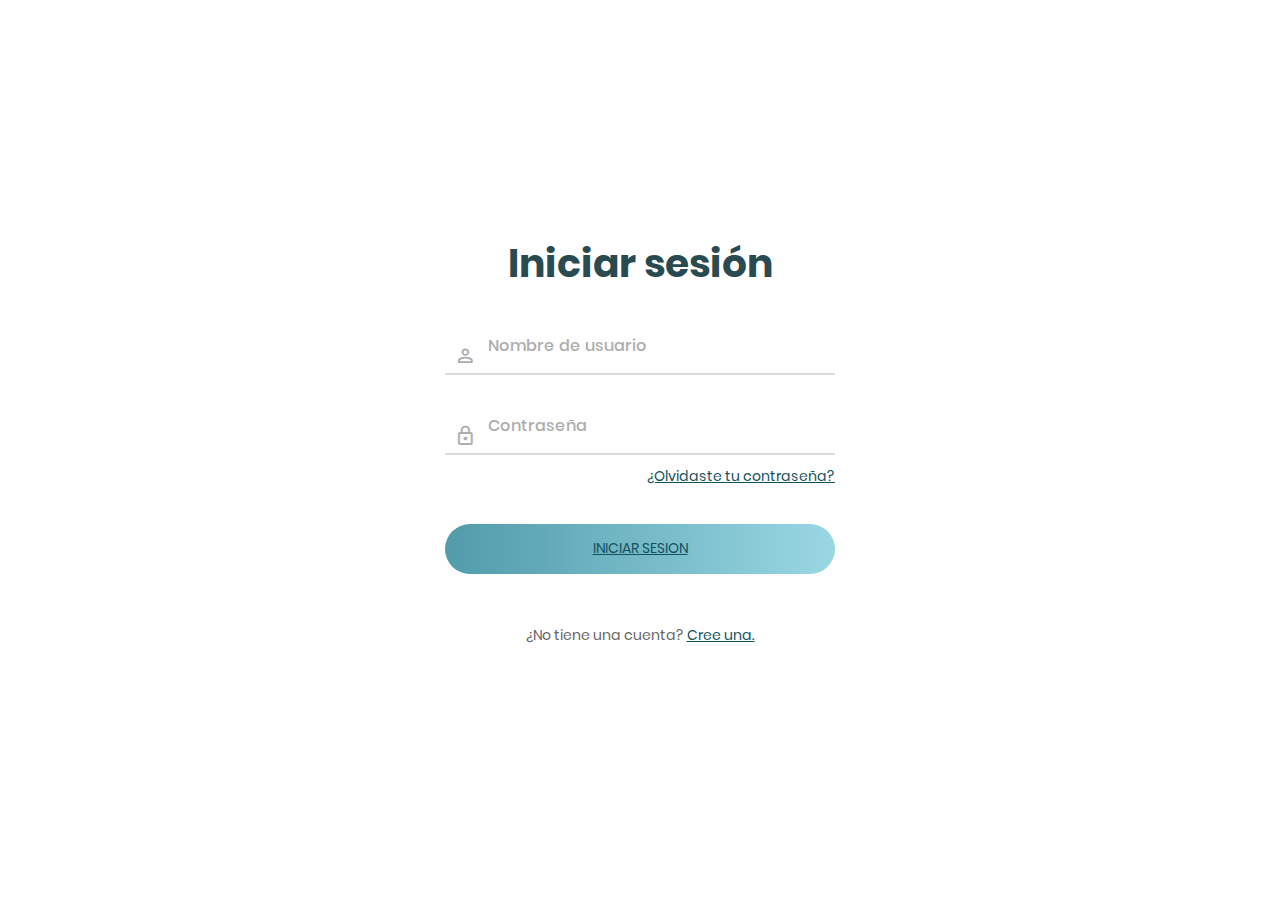
==== commit af2810b7: "Ventas" ====
--- a/Login/index.html
+++ b/Login/index.html
@@ -4,11 +4,40 @@
 	<title>Login</title>
 	<meta charset="UTF-8">
 	<meta name="viewport" content="width=device-width, initial-scale=1">
-	<link rel="icon" type="image/png" href="images/icons/harasho.jpg"/>
+	<link rel="icon" type="image/png" href="images/icons/pluee.png"/>
 	<link rel="stylesheet" type="text/css" href="fonts/font-awesome-4.7.0/css/font-awesome.min.css">
 	<link rel="stylesheet" type="text/css" href="fonts/iconic/css/material-design-iconic-font.min.css">
 	<link rel="stylesheet" type="text/css" href="css/util.css">
 	<link rel="stylesheet" type="text/css" href="css/main.css">
+
+	<script src="https://ajax.googleapis.com/ajax/libs/jquery/2.1.3/jquery.min.js"></script> 
+    <script>
+    	/*Funcion de Capturar, Almacenar datos y Limpiar campos*/
+$(document).ready(function(){    
+    $('.validate-input').click(function(){        
+        /*Captura de datos escrito en los inputs*/        
+        var usuario = document.getElementById("usuariotxt").value;
+        var contraseña = document.getElementById("contraseñatxt").value;
+        /*Guardando los datos en el LocalStorage*/
+        sessionStorage.setItem("Usuario", usuario);
+        sessionStorage.setItem("Contraseña", apcontraseña);
+        /*Limpiando los campos o inputs*/
+        document.getElementById("usuariotxt").value = "";
+        document.getElementById("contraseñatxt").value = "";
+    });   
+});
+
+/*Funcion Cargar y Mostrar datos*/
+$(document).ready(function(){    
+    $('#boton-cargar').click(function(){                       
+        /*Obtener datos almacenados*/
+        var usuario = localStorage.getItem("Usuario");
+        /*Mostrar datos almacenados*/      
+        document.getElementById("Usuario").innerHTML = usuario;
+    });   
+});
+    </script>
+
 </head>
 <body>	
 	<div class="limiter">
@@ -39,7 +68,8 @@
 						<div class="wrap-login100-form-btn">
 							<div class="login100-form-bgbtn"></div>
 							<button class="login100-form-btn">
-								Iniciar sesion
+								<a href="../Ventas/index.html">Iniciar sesion
+								</a>
 							</button>
 						</div>
 					</div>
@@ -60,7 +90,7 @@
 
 	<div id="dropDownSelect1"></div>
 	
-	<script src="css/jquery-3.2.1.min.js"></script>
+	<script src="js/jquery-3.2.1.min.js"></script>
 	<script src="js/main.js"></script>
 
 </body>
